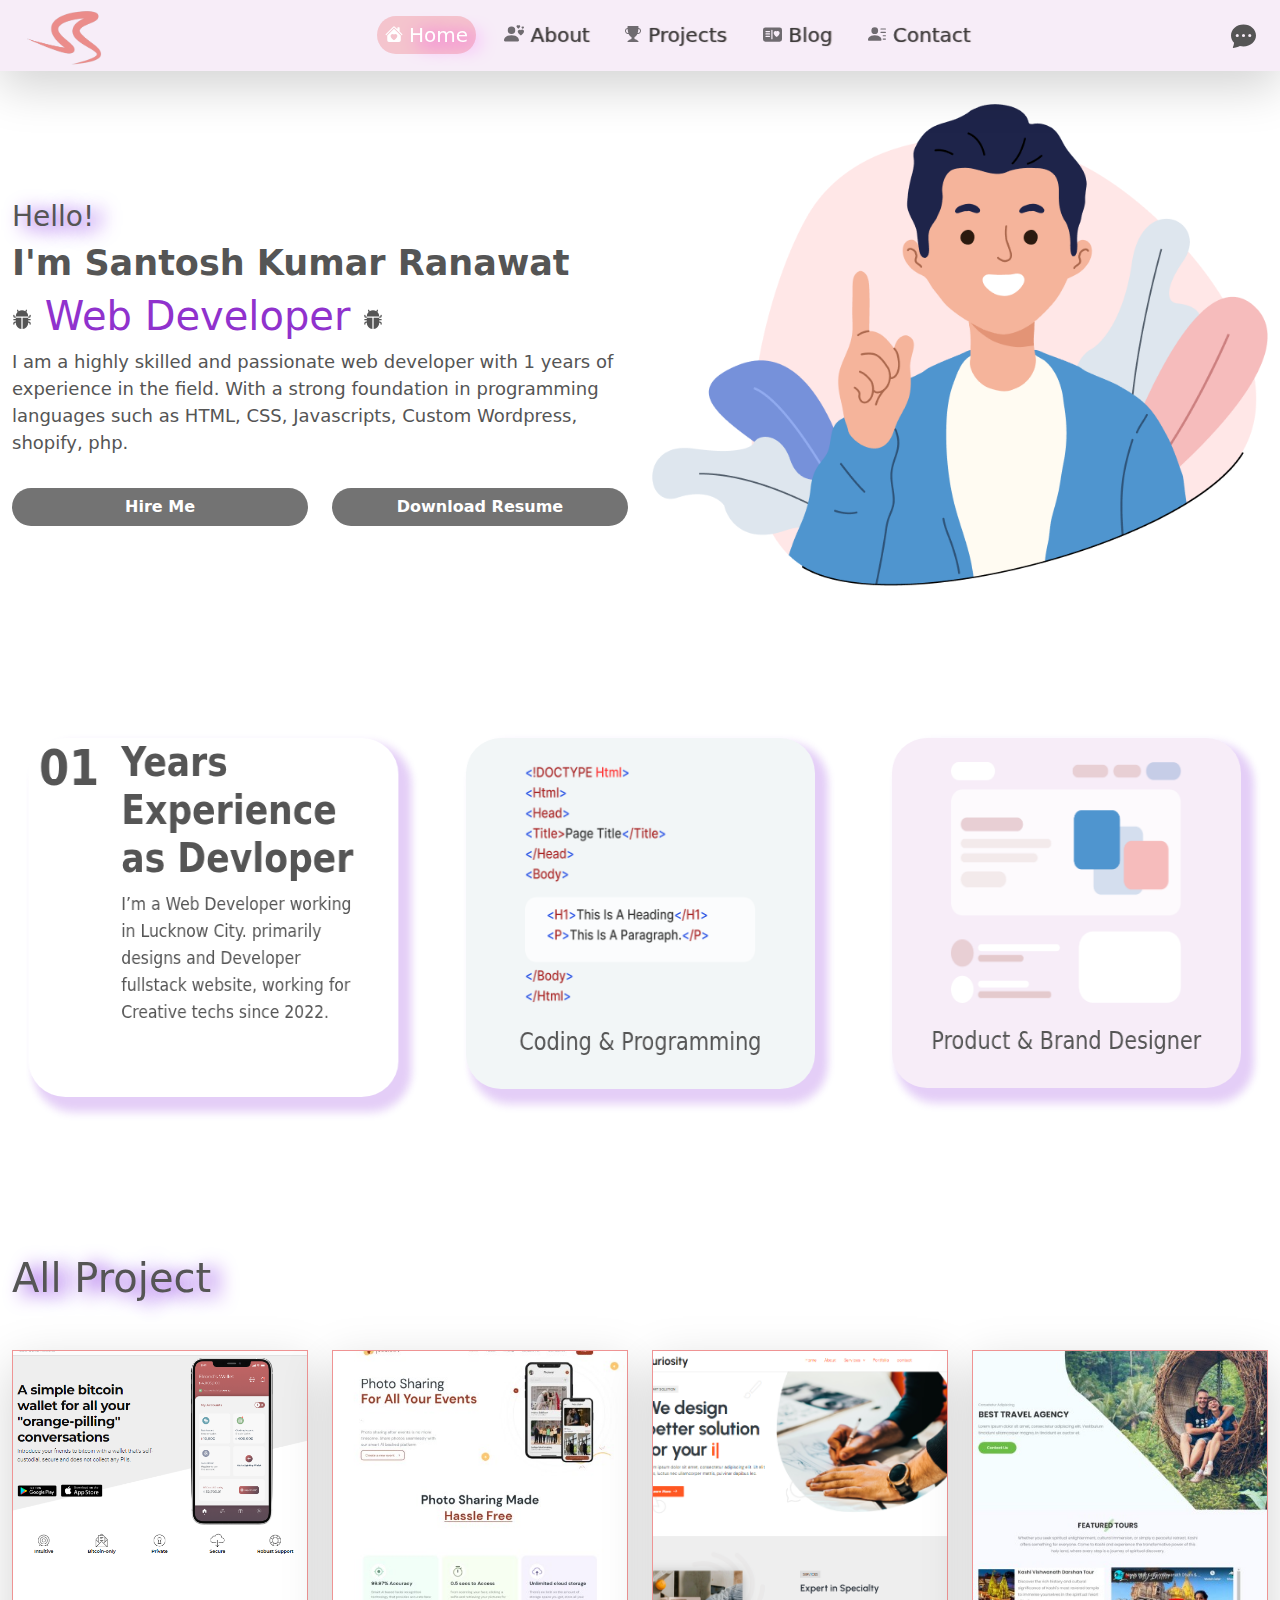
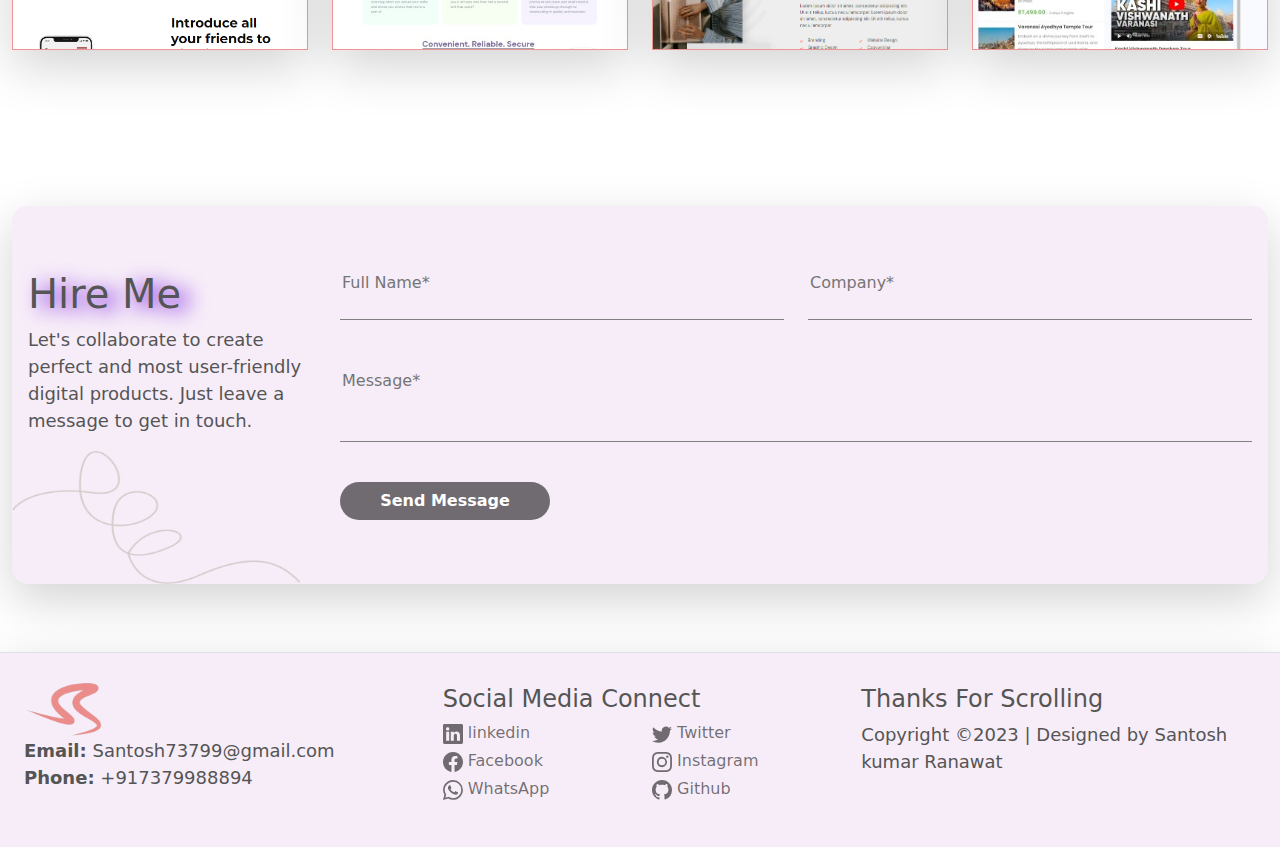
==== index.html @ aaa7fee0 "currect all bug" ====
<!DOCTYPE html>
<html lang="en">

<head>
    <meta charset="UTF-8">
    <meta http-equiv="X-UA-Compatible" content="IE=edge">
    <meta name="viewport" content="width=device-width, initial-scale=1.0">
    <title>Portfolio</title>
    <!--bootstrap css link   -->
    <link rel="stylesheet" href="./css/bootstrap.min.css">
    <!-- Custom css  -->
    <link rel="stylesheet" href="./css/style.css">
</head>

<body>
    <!-- Scroll down  -->
    <div class="container">
        <button onclick="topFunction()" id="scrolldown" title="Go to top">
            <svg xmlns="http://www.w3.org/2000/svg" width="25" height="25" fill="currentColor"
                class="bi bi-arrow-up-circle-fill" viewBox="0 0 16 16">
                <path
                    d="M16 8A8 8 0 1 0 0 8a8 8 0 0 0 16 0zm-7.5 3.5a.5.5 0 0 1-1 0V5.707L5.354 7.854a.5.5 0 1 1-.708-.708l3-3a.5.5 0 0 1 .708 0l3 3a.5.5 0 0 1-.708.708L8.5 5.707V11.5z" />
            </svg>
        </button>
    </div>

    <!-- header -->
    <div class="container-fluid shadow-sm fixid-bgcolor-1729 shadow-lg">
        <div class="container">
            <header>
                <nav class="navbar navbar-expand-lg p-sm-0 navbar-light">
                    <a class="navbar-brand logo" href="index.html"> <img src="./image/logo.png" alt="Santosh" srcset="">
                    </a>
                    <button class="navbar-toggler" type="button" data-bs-toggle="offcanvas"
                        data-bs-target="#offcanvasExample" aria-controls="offcanvasExample" aria-expanded="false"
                        aria-label="Toggle navigation">
                        <span class="navbar-toggler-icon"></span>
                    </button>
                    <div class="collapse navbar-collapse" id="navbarSupportedContent">
                        <ul class="navbar-nav me-auto  mb-lg-0 m-auto">
                            <li class="nav-item">
                                <a class="nav-link active" aria-current="page" href="#"><svg
                                        xmlns="http://www.w3.org/2000/svg" width="18" height="18" fill="currentColor"
                                        class="bi bi-house-heart-fill menu-icon-1729" viewBox="0 0 16 16">
                                        <path
                                            d="M7.293 1.5a1 1 0 0 1 1.414 0L11 3.793V2.5a.5.5 0 0 1 .5-.5h1a.5.5 0 0 1 .5.5v3.293l2.354 2.353a.5.5 0 0 1-.708.707L8 2.207 1.354 8.853a.5.5 0 1 1-.708-.707L7.293 1.5Z" />
                                        <path
                                            d="m14 9.293-6-6-6 6V13.5A1.5 1.5 0 0 0 3.5 15h9a1.5 1.5 0 0 0 1.5-1.5V9.293Zm-6-.811c1.664-1.673 5.825 1.254 0 5.018-5.825-3.764-1.664-6.691 0-5.018Z" />
                                    </svg> Home</a>
                            </li>
                            <li class="nav-item">
                                <a class="nav-link" href="#aboutme"><svg xmlns="http://www.w3.org/2000/svg" width="20"
                                        height="20" fill="currentColor" class="bi bi-person-hearts menu-icon-1729"
                                        viewBox="0 0 16 16">
                                        <path fill-rule="evenodd"
                                            d="M11.5 1.246c.832-.855 2.913.642 0 2.566-2.913-1.924-.832-3.421 0-2.566ZM9 5a3 3 0 1 1-6 0 3 3 0 0 1 6 0Zm-9 8c0 1 1 1 1 1h10s1 0 1-1-1-4-6-4-6 3-6 4Zm13.5-8.09c1.387-1.425 4.855 1.07 0 4.277-4.854-3.207-1.387-5.702 0-4.276ZM15 2.165c.555-.57 1.942.428 0 1.711-1.942-1.283-.555-2.281 0-1.71Z" />
                                    </svg> About</a>
                            </li>

                            <li class="nav-item">
                                <a class="nav-link" href="#projects"><svg xmlns="http://www.w3.org/2000/svg" width="16"
                                        height="16" fill="currentColor" class="bi bi-trophy-fill menu-icon-1729"
                                        viewBox="0 0 16 16">
                                        <path
                                            d="M2.5.5A.5.5 0 0 1 3 0h10a.5.5 0 0 1 .5.5c0 .538-.012 1.05-.034 1.536a3 3 0 1 1-1.133 5.89c-.79 1.865-1.878 2.777-2.833 3.011v2.173l1.425.356c.194.048.377.135.537.255L13.3 15.1a.5.5 0 0 1-.3.9H3a.5.5 0 0 1-.3-.9l1.838-1.379c.16-.12.343-.207.537-.255L6.5 13.11v-2.173c-.955-.234-2.043-1.146-2.833-3.012a3 3 0 1 1-1.132-5.89A33.076 33.076 0 0 1 2.5.5zm.099 2.54a2 2 0 0 0 .72 3.935c-.333-1.05-.588-2.346-.72-3.935zm10.083 3.935a2 2 0 0 0 .72-3.935c-.133 1.59-.388 2.885-.72 3.935z" />
                                    </svg> Projects</a>
                            </li>
                            <li class="nav-item">
                                <a class="nav-link" href="#"><svg xmlns="http://www.w3.org/2000/svg" width="19"
                                        height="19" fill="currentColor" class="bi bi-postcard-heart-fill menu-icon-1729"
                                        viewBox="0 0 16 16">
                                        <path
                                            d="M2 2a2 2 0 0 0-2 2v8a2 2 0 0 0 2 2h12a2 2 0 0 0 2-2V4a2 2 0 0 0-2-2H2Zm6 2.5v7a.5.5 0 0 1-1 0v-7a.5.5 0 0 1 1 0Zm3.5.878c1.482-1.42 4.795 1.392 0 4.622-4.795-3.23-1.482-6.043 0-4.622ZM2 5.5a.5.5 0 0 1 .5-.5h3a.5.5 0 0 1 0 1h-3a.5.5 0 0 1-.5-.5Zm0 2a.5.5 0 0 1 .5-.5h3a.5.5 0 0 1 0 1h-3a.5.5 0 0 1-.5-.5Zm0 2a.5.5 0 0 1 .5-.5h3a.5.5 0 0 1 0 1h-3a.5.5 0 0 1-.5-.5Z" />
                                    </svg> Blog</a>
                            </li>
                            <li class="nav-item">
                                <a class="nav-link" href="#hireme-1729"><svg xmlns="http://www.w3.org/2000/svg"
                                        width="18" height="18" fill="currentColor"
                                        class="bi bi-person-lines-fill menu-icon-1729" viewBox="0 0 16 16">
                                        <path
                                            d="M6 8a3 3 0 1 0 0-6 3 3 0 0 0 0 6zm-5 6s-1 0-1-1 1-4 6-4 6 3 6 4-1 1-1 1H1zM11 3.5a.5.5 0 0 1 .5-.5h4a.5.5 0 0 1 0 1h-4a.5.5 0 0 1-.5-.5zm.5 2.5a.5.5 0 0 0 0 1h4a.5.5 0 0 0 0-1h-4zm2 3a.5.5 0 0 0 0 1h2a.5.5 0 0 0 0-1h-2zm0 3a.5.5 0 0 0 0 1h2a.5.5 0 0 0 0-1h-2z" />
                                    </svg> Contact</a>
                            </li>
                        </ul>
                        <div class="icon-1729">
                            <svg xmlns="http://www.w3.org/2000/svg" width="25" height="25" fill="currentColor"
                                class="bi bi-chat-dots-fill chat-hub" viewBox="0 0 16 16">
                                <path
                                    d="M16 8c0 3.866-3.582 7-8 7a9.06 9.06 0 0 1-2.347-.306c-.584.296-1.925.864-4.181 1.234-.2.032-.352-.176-.273-.362.354-.836.674-1.95.77-2.966C.744 11.37 0 9.76 0 8c0-3.866 3.582-7 8-7s8 3.134 8 7zM5 8a1 1 0 1 0-2 0 1 1 0 0 0 2 0zm4 0a1 1 0 1 0-2 0 1 1 0 0 0 2 0zm3 1a1 1 0 1 0 0-2 1 1 0 0 0 0 2z" />
                            </svg>
                        </div>
                    </div>

                </nav>
            </header>
        </div>
    </div>
    <!-- End  -->

    <!-- Mobile nevigation  -->
    <div class="offcanvas offcanvas-start pt-4" tabindex="-1" id="offcanvasExample"
        aria-labelledby="offcanvasExampleLabel">
        <div class="offcanvas-header">
            <h5 class="offcanvas-title logo" id="offcanvasExampleLabel"><a href="index.html"><img src="./image/logo.png"
                        alt="Santosh" srcset=""></a></h5>
            <button type="button" class="btn-close text-reset" data-bs-dismiss="offcanvas" aria-label="Close"></button>
        </div>
        <div class="offcanvas-body">
            <div class="mt-3">
                <ul class="p-0">
                    <li class="nav-item mb-3"><a class="nav-link active" href="#">Home</a></li>
                    <li class="nav-item mb-3"><a class="nav-link" href="#aboutme">About</a></li>
                    <li class="nav-item mb-3"><a class="nav-link" href="#">Work</a></li>
                    <li class="nav-item mb-3"><a class="nav-link" href="#">Blog</a></li>
                    <li class="nav-item mb-3"><a class="nav-link" href="#hireme-1729">Contact</a></li>
                </ul>
            </div>
        </div>
    </div>
    <!-- End -->

    <!-- section one  -->
    <section class="section-1">
        <div class="container">
            <div class="row space-top-bottum-1729 py-2">
                <div class="col-md-6 mt-lg-5 pt-lg-5 text-md-start order-2 order-md-1">
                    <h3 class="hello-1729" style="
                    text-shadow: 10px 4px 19px rgb(110, 7, 221);
                ">Hello!</h3>
                    <h1 class="myname">I'm Santosh Kumar Ranawat</h1>
                    <h1><svg xmlns="http://www.w3.org/2000/svg" width="20" height="20" fill="currentColor"
                            class="bi bi-bug-fill bug-icon1" viewBox="0 0 16 16">
                            <path
                                d="M4.978.855a.5.5 0 1 0-.956.29l.41 1.352A4.985 4.985 0 0 0 3 6h10a4.985 4.985 0 0 0-1.432-3.503l.41-1.352a.5.5 0 1 0-.956-.29l-.291.956A4.978 4.978 0 0 0 8 1a4.979 4.979 0 0 0-2.731.811l-.29-.956z" />
                            <path
                                d="M13 6v1H8.5v8.975A5 5 0 0 0 13 11h.5a.5.5 0 0 1 .5.5v.5a.5.5 0 1 0 1 0v-.5a1.5 1.5 0 0 0-1.5-1.5H13V9h1.5a.5.5 0 0 0 0-1H13V7h.5A1.5 1.5 0 0 0 15 5.5V5a.5.5 0 0 0-1 0v.5a.5.5 0 0 1-.5.5H13zm-5.5 9.975V7H3V6h-.5a.5.5 0 0 1-.5-.5V5a.5.5 0 0 0-1 0v.5A1.5 1.5 0 0 0 2.5 7H3v1H1.5a.5.5 0 0 0 0 1H3v1h-.5A1.5 1.5 0 0 0 1 11.5v.5a.5.5 0 1 0 1 0v-.5a.5.5 0 0 1 .5-.5H3a5 5 0 0 0 4.5 4.975z" />
                        </svg> <span class="webdev-1729">Web Developer</span> <svg xmlns="http://www.w3.org/2000/svg"
                            width="20" height="20" fill="currentColor" class="bi bi-bug-fill bug-icon-1729"
                            viewBox="0 0 16 16">
                            <path
                                d="M4.978.855a.5.5 0 1 0-.956.29l.41 1.352A4.985 4.985 0 0 0 3 6h10a4.985 4.985 0 0 0-1.432-3.503l.41-1.352a.5.5 0 1 0-.956-.29l-.291.956A4.978 4.978 0 0 0 8 1a4.979 4.979 0 0 0-2.731.811l-.29-.956z" />
                            <path
                                d="M13 6v1H8.5v8.975A5 5 0 0 0 13 11h.5a.5.5 0 0 1 .5.5v.5a.5.5 0 1 0 1 0v-.5a1.5 1.5 0 0 0-1.5-1.5H13V9h1.5a.5.5 0 0 0 0-1H13V7h.5A1.5 1.5 0 0 0 15 5.5V5a.5.5 0 0 0-1 0v.5a.5.5 0 0 1-.5.5H13zm-5.5 9.975V7H3V6h-.5a.5.5 0 0 1-.5-.5V5a.5.5 0 0 0-1 0v.5A1.5 1.5 0 0 0 2.5 7H3v1H1.5a.5.5 0 0 0 0 1H3v1h-.5A1.5 1.5 0 0 0 1 11.5v.5a.5.5 0 1 0 1 0v-.5a.5.5 0 0 1 .5-.5H3a5 5 0 0 0 4.5 4.975z" />
                        </svg></h1>
                    <p class="top-para-1729">
                        I am a highly skilled and passionate web developer with 1 years of experience in the field. With a strong foundation in programming languages such as HTML, CSS, Javascripts, Custom Wordpress, shopify, php.
                    </p>
                    <div class="row">
                        <div class="col-6">
                            <a class="btn hire1729 btn-bgcolor w-100 visit-btn-1729 mt-3 fw-bold"
                                href="#hireme-1729">Hire Me</a>
                        </div>
                        <div class=" col-6">
                            <a class="btn btn-bgcolor w-100 visit-btn-1729 mt-3 fw-bold"
                                href="./image/Santosh Ranawat-2023-Resume.pdf" target="./blank">Download Resume</a>
                        </div>
                    </div>

                </div>
                <div class="col-md-6 text-center order-1 pb-3">
                    <img class="w-100 small-1729 " src="./image/img-1.png" alt="">
                </div>
            </div>
        </div>
    </section>

    <!-- experience section  -->
    <div id="aboutme" class="container pt-5 experience-here">
        <div class="row space-top-bottum-1729 pb-1">
            <div class="col-lg-4 col-12 hover-sdtop-line">
                <div class="row">
                    <div class="col-md-2 col-12 text-start text-md-end">
                        <h1 class="experience-1729 px-md-0 px-4">01</h1>
                    </div>
                    <div class="col-md-10 col-12">
                        <div class="experience-para p-4 pt-0">
                            <h1>Years Experience as Devloper</h1>
                            <p class="top-para-1729">I’m a Web Developer working in Lucknow City. primarily designs and
                                Developer fullstack website, working for Creative techs since 2022.</p>
                        </div>
                    </div>
                </div>
            </div>
            <div class="col-lg-8 col-12">
                <div class="row">
                    <div class="col-md-6 col-12 text-center pb-2">
                        <div class="coding-programm p-4 hover-sd-line">
                            <img class="w-75 h-75 pb-4" src="./image/img-5.png" alt="">
                            <h4>Coding & Programming</h4>
                        </div>
                    </div>
                    <div class="col-md-6 col-12 text-center">
                        <div class="product-brand p-4 hover-sd-line">
                            <img class="w-75 h-75 pb-4" src="./image/img-6.png" alt="">
                            <h4>Product & Brand Designer</h4>
                        </div>
                    </div>
                </div>
            </div>
        </div>
    </div>

    <!-- Project section  -->

    <div id="projects" class="container position-relative pt-5">
        <div class="space-top-bottum-1729 pb-1">
            <h1 class="mb-5 " style="text-shadow: 10px 4px 19px rgb(110, 7, 221);">All Project</h1>
            <div class="row">
                <div class="col-6 col-md-4 col-lg-3 mb-4">
                    <div class="project1729">
                        <a href="https://bitcointribe.app/" target="_blank">
                            <img src="./image/proj-1.png" alt="Project_Image" class="project-image-17 shadow-lg">

                            <div class="project-overlay-1729">
                                <div class="text">
                                    hello
                                    <!-- <a class="text-decoration-none nav-link" href="https://bitcointribe.app/"
                                    target="_blank">Live Preview</a> -->
                                </div>

                            </div>
                        </a>
                    </div>
                </div>
                <div class="col-6 col-md-4 col-lg-3 mb-4">
                    <div class="project1729">
                        <a href="https://megatunes.in/photonet/" target="_blank">
                            <img src="./image/proj-2.jpg" alt="Project_Image" class="project-image-17 shadow-lg">
                            <div class="project-overlay-1729">
                                <div class="text">Hello World</div>
                            </div>
                        </a>
                    </div>
                </div>
                <div class="col-6 col-md-4 col-lg-3 mb-4">
                    <div class="project1729">
                        <a href="https://ckuriosity.in/" target="_blank">
                            <img src="./image/proj-3.png" alt="Project_Image" class="project-image-17 shadow-lg">

                            <div class="project-overlay-1729">
                                <div class="text">Hello World</div>
                            </div>
                        </a>
                    </div>
                </div>
                <div class="col-6 col-md-4 col-lg-3 mb-4">
                    <div class="project1729">
                        <a href="https://www.advitkashi.com/" target="_blank">
                            <img src="./image/proj-4.jpg" alt="Project_Image" class="project-image-17 shadow-lg">
                            <div class="project-overlay-1729">
                                <div class="text">Hello World</div>
                            </div>
                        </a>
                    </div>
                </div>
            </div>
        </div>
    </div>

    <!-- hire section  -->
    <div id="hireme-1729" class="container pt-5">
        <div class="space-top-bottum-1729 pb-1">
            <div class="rounded-4 hireme-shadow position-relative py-5 mb-5 shadow-lg">
                <div class="row p-3">
                    <div class="col-md-3 col-12">
                        <h1 style="
                text-shadow: 10px 4px 19px rgb(110, 7, 221);
            ">Hire Me</h1>
                        <p class="top-para-1729">Let's collaborate to create perfect and most user-friendly digital
                            products.
                            Just
                            leave a message to get in touch.</p>
                    </div>
                    <div class="col-md-9 col-12">
                        <form action="#">
                            <div class="row pb-5">
                                <div class="col-6">
                                    <input type="text" class="input-type pb-4 w-100 input-border-1729 border-0 bg-light"
                                        maxlength="256" name="name" data-name="Name" placeholder="Full Name*" id="name"
                                        required>
                                </div>
                                <div class="col-6">
                                    <input type="text" id="company"
                                        class="input-type pb-4 input-border-1729 border-0 w-100 border-0 bg-light"
                                        maxlength="256" name="Company" data-name="Company" placeholder="Company*"
                                        required="">
                                </div>
                            </div>
                            <div class="row">
                                <div class="col-12">
                                    <input type="textarea" id="message"
                                        class="input-type pb-5 input-border-1729 border-0 w-100 bg-light border-0"
                                        maxlength="256" name="Company" data-name="Company" placeholder="Message*"
                                        required="">
                                </div>
                            </div>
                            <div class="row pt-4">
                                <div class="col-md-3 col-5">
                                    <button type="submit"
                                        class="btn hire1729 w-100 btn-bgcolor visit-btn-1729  mt-3 fw-bold"
                                        onclick="contactme()">Send
                                        Message</button>
                                </div>
                                <div class=" col-md-9 col-7">

                                </div>
                            </div>
                        </form>
                    </div>
                </div>
                <img class="img-hireme  position-absolute bottom-0" src="./image/img-4.png" alt="" srcset="">
            </div>
        </div>
    </div>

    <!-- footer -->
    <div class="container-fluid mt-3 border-top footer-bgimg-color shadow-lg">
        <div class="container">
            <footer>
                <div class="row pt-4 pb-4">
                    <div class="col-md-4 col-12 pb-3">
                        <a class="logo text-decoration-none" href="index.html"><img src="./image/logo.png" alt="Santosh"
                                srcset=""></a>
                        <p class="top-para-1729">
                            <b>Email:</b> Santosh73799@gmail.com </br>
                            <b>Phone:</b> +917379988894

                        </p>
                    </div>
                    <div class="col-md-4 col-12 pb-3">
                        <h4 class=" mt-2">Social Media Connect</h4>
                        <div class="row p-0 footer-social-1729">
                            <div class="col-6 pb-1">
                                <a href="https://www.linkedin.com/in/santosh-kumar-ranawat-247694242/"
                                    target="_blank"><svg xmlns="http://www.w3.org/2000/svg" width="20" height="20"
                                        fill="currentColor" class="bi bi-linkedin" viewBox="0 0 16 16">
                                        <path
                                            d="M0 1.146C0 .513.526 0 1.175 0h13.65C15.474 0 16 .513 16 1.146v13.708c0 .633-.526 1.146-1.175 1.146H1.175C.526 16 0 15.487 0 14.854V1.146zm4.943 12.248V6.169H2.542v7.225h2.401zm-1.2-8.212c.837 0 1.358-.554 1.358-1.248-.015-.709-.52-1.248-1.342-1.248-.822 0-1.359.54-1.359 1.248 0 .694.521 1.248 1.327 1.248h.016zm4.908 8.212V9.359c0-.216.016-.432.08-.586.173-.431.568-.878 1.232-.878.869 0 1.216.662 1.216 1.634v3.865h2.401V9.25c0-2.22-1.184-3.252-2.764-3.252-1.274 0-1.845.7-2.165 1.193v.025h-.016a5.54 5.54 0 0 1 .016-.025V6.169h-2.4c.03.678 0 7.225 0 7.225h2.4z" />
                                    </svg> linkedin</a>
                            </div>
                            <div class="col-6 pb-1">
                                <a href="https://twitter.com/Gujjarr_passi" target="_blank"> <svg
                                        xmlns="http://www.w3.org/2000/svg" width="20" height="20" fill="currentColor"
                                        class="bi bi-twitter" viewBox="0 0 16 16">
                                        <path
                                            d="M5.026 15c6.038 0 9.341-5.003 9.341-9.334 0-.14 0-.282-.006-.422A6.685 6.685 0 0 0 16 3.542a6.658 6.658 0 0 1-1.889.518 3.301 3.301 0 0 0 1.447-1.817 6.533 6.533 0 0 1-2.087.793A3.286 3.286 0 0 0 7.875 6.03a9.325 9.325 0 0 1-6.767-3.429 3.289 3.289 0 0 0 1.018 4.382A3.323 3.323 0 0 1 .64 6.575v.045a3.288 3.288 0 0 0 2.632 3.218 3.203 3.203 0 0 1-.865.115 3.23 3.23 0 0 1-.614-.057 3.283 3.283 0 0 0 3.067 2.277A6.588 6.588 0 0 1 .78 13.58a6.32 6.32 0 0 1-.78-.045A9.344 9.344 0 0 0 5.026 15z" />
                                    </svg> Twitter</a>
                            </div>
                            <div class="col-6 pb-1">
                                <a href="https://hi-in.facebook.com/santosh.ranawat.902/" target="_blank"><svg
                                        xmlns="http://www.w3.org/2000/svg" width="20" height="20" fill="currentColor"
                                        class="bi bi-facebook" viewBox="0 0 16 16">
                                        <path
                                            d="M16 8.049c0-4.446-3.582-8.05-8-8.05C3.58 0-.002 3.603-.002 8.05c0 4.017 2.926 7.347 6.75 7.951v-5.625h-2.03V8.05H6.75V6.275c0-2.017 1.195-3.131 3.022-3.131.876 0 1.791.157 1.791.157v1.98h-1.009c-.993 0-1.303.621-1.303 1.258v1.51h2.218l-.354 2.326H9.25V16c3.824-.604 6.75-3.934 6.75-7.951z" />
                                    </svg> Facebook</a>
                            </div>
                            <div class="col-6 pb-1">
                                <a href="https://www.instagram.com/1729_gujjarr_softwaredeveloper/" target="_blank">
                                    <svg xmlns="http://www.w3.org/2000/svg" width="20" height="20" fill="currentColor"
                                        class="bi bi-instagram" viewBox="0 0 16 16">
                                        <path
                                            d="M8 0C5.829 0 5.556.01 4.703.048 3.85.088 3.269.222 2.76.42a3.917 3.917 0 0 0-1.417.923A3.927 3.927 0 0 0 .42 2.76C.222 3.268.087 3.85.048 4.7.01 5.555 0 5.827 0 8.001c0 2.172.01 2.444.048 3.297.04.852.174 1.433.372 1.942.205.526.478.972.923 1.417.444.445.89.719 1.416.923.51.198 1.09.333 1.942.372C5.555 15.99 5.827 16 8 16s2.444-.01 3.298-.048c.851-.04 1.434-.174 1.943-.372a3.916 3.916 0 0 0 1.416-.923c.445-.445.718-.891.923-1.417.197-.509.332-1.09.372-1.942C15.99 10.445 16 10.173 16 8s-.01-2.445-.048-3.299c-.04-.851-.175-1.433-.372-1.941a3.926 3.926 0 0 0-.923-1.417A3.911 3.911 0 0 0 13.24.42c-.51-.198-1.092-.333-1.943-.372C10.443.01 10.172 0 7.998 0h.003zm-.717 1.442h.718c2.136 0 2.389.007 3.232.046.78.035 1.204.166 1.486.275.373.145.64.319.92.599.28.28.453.546.598.92.11.281.24.705.275 1.485.039.843.047 1.096.047 3.231s-.008 2.389-.047 3.232c-.035.78-.166 1.203-.275 1.485a2.47 2.47 0 0 1-.599.919c-.28.28-.546.453-.92.598-.28.11-.704.24-1.485.276-.843.038-1.096.047-3.232.047s-2.39-.009-3.233-.047c-.78-.036-1.203-.166-1.485-.276a2.478 2.478 0 0 1-.92-.598 2.48 2.48 0 0 1-.6-.92c-.109-.281-.24-.705-.275-1.485-.038-.843-.046-1.096-.046-3.233 0-2.136.008-2.388.046-3.231.036-.78.166-1.204.276-1.486.145-.373.319-.64.599-.92.28-.28.546-.453.92-.598.282-.11.705-.24 1.485-.276.738-.034 1.024-.044 2.515-.045v.002zm4.988 1.328a.96.96 0 1 0 0 1.92.96.96 0 0 0 0-1.92zm-4.27 1.122a4.109 4.109 0 1 0 0 8.217 4.109 4.109 0 0 0 0-8.217zm0 1.441a2.667 2.667 0 1 1 0 5.334 2.667 2.667 0 0 1 0-5.334z" />
                                    </svg> Instagram</a>
                            </div>
                            <div class="col-6 pb-1">
                                <a href="https://wa.me/7379988894" target="_blank"><svg
                                        xmlns="http://www.w3.org/2000/svg" width="20" height="20" fill="currentColor"
                                        class="bi bi-whatsapp" viewBox="0 0 16 16">
                                        <path
                                            d="M13.601 2.326A7.854 7.854 0 0 0 7.994 0C3.627 0 .068 3.558.064 7.926c0 1.399.366 2.76 1.057 3.965L0 16l4.204-1.102a7.933 7.933 0 0 0 3.79.965h.004c4.368 0 7.926-3.558 7.93-7.93A7.898 7.898 0 0 0 13.6 2.326zM7.994 14.521a6.573 6.573 0 0 1-3.356-.92l-.24-.144-2.494.654.666-2.433-.156-.251a6.56 6.56 0 0 1-1.007-3.505c0-3.626 2.957-6.584 6.591-6.584a6.56 6.56 0 0 1 4.66 1.931 6.557 6.557 0 0 1 1.928 4.66c-.004 3.639-2.961 6.592-6.592 6.592zm3.615-4.934c-.197-.099-1.17-.578-1.353-.646-.182-.065-.315-.099-.445.099-.133.197-.513.646-.627.775-.114.133-.232.148-.43.05-.197-.1-.836-.308-1.592-.985-.59-.525-.985-1.175-1.103-1.372-.114-.198-.011-.304.088-.403.087-.088.197-.232.296-.346.1-.114.133-.198.198-.33.065-.134.034-.248-.015-.347-.05-.099-.445-1.076-.612-1.47-.16-.389-.323-.335-.445-.34-.114-.007-.247-.007-.38-.007a.729.729 0 0 0-.529.247c-.182.198-.691.677-.691 1.654 0 .977.71 1.916.81 2.049.098.133 1.394 2.132 3.383 2.992.47.205.84.326 1.129.418.475.152.904.129 1.246.08.38-.058 1.171-.48 1.338-.943.164-.464.164-.86.114-.943-.049-.084-.182-.133-.38-.232z" />
                                    </svg> WhatsApp</a>
                            </div>
                            <div class="col-6 pb-1">
                                <a href="https://github.com/Santoshranawat" target="_blank">
                                    <svg xmlns="http://www.w3.org/2000/svg" width="20" height="20" fill="currentColor"
                                        class="bi bi-github" viewBox="0 0 16 16">
                                        <path
                                            d="M8 0C3.58 0 0 3.58 0 8c0 3.54 2.29 6.53 5.47 7.59.4.07.55-.17.55-.38 0-.19-.01-.82-.01-1.49-2.01.37-2.53-.49-2.69-.94-.09-.23-.48-.94-.82-1.13-.28-.15-.68-.52-.01-.53.63-.01 1.08.58 1.23.82.72 1.21 1.87.87 2.33.66.07-.52.28-.87.51-1.07-1.78-.2-3.64-.89-3.64-3.95 0-.87.31-1.59.82-2.15-.08-.2-.36-1.02.08-2.12 0 0 .67-.21 2.2.82.64-.18 1.32-.27 2-.27.68 0 1.36.09 2 .27 1.53-1.04 2.2-.82 2.2-.82.44 1.1.16 1.92.08 2.12.51.56.82 1.27.82 2.15 0 3.07-1.87 3.75-3.65 3.95.29.25.54.73.54 1.48 0 1.07-.01 1.93-.01 2.2 0 .21.15.46.55.38A8.012 8.012 0 0 0 16 8c0-4.42-3.58-8-8-8z" />
                                    </svg> Github</a>
                            </div>
                        </div>
                    </div>
                    <div class="col-md-4 col-12 pb-3">
                        <h4 class=" mt-2">Thanks For Scrolling</h4>
                        <p class="top-para-1729">Copyright ©2023 | Designed by Santosh kumar Ranawat</p>
                    </div>
                </div>
            </footer>
        </div>
    </div>

    <!-- bootstrap script link  -->
    <script src="./js/bootstrap.bundle.min.js"></script>
    <!-- custom script link  -->
    <script src="./js/script.js"></script>
</body>

</html>
---- css/style.css ----
body {
    color: rgb(0 0 0 / 55%);
}

.container {
    max-width: 1320px !important;
}

/* scroll down style  */

#scrolldown {
    display: none;
    position: fixed;
    bottom: 20px;
    right: 30px;
    z-index: 99;
    font-size: 18px;
    border: none;
    outline: none;
    background-color: #555;
    color: white;
    cursor: pointer;
    padding: 8px;
    border-radius: 4px;
}

#scrolldown:hover {
    background: rgba(235, 12, 12, 0.344);
}


h1,
h2,
h3,
h4,
h5,
h6 {
    color: #555;
}

p {
    color: #555;
}

.logo img {
    width: 84px;
    filter: opacity(0.5);
}

.offcanvas {
    z-index: 99999;
}

.nav-link {
    color: rgba(0, 0, 0, .55);
    font-size: 20px;
    font-weight: 500;
    margin: 0px 10px;
    text-shadow: 1px 0px 1px rgb(123 116 116);
    padding: 4px 11px;
}

.menu-icon-1729 {
    margin-bottom: 5px;
}

.nav-link:hover {
    color: #fff !important;
    text-shadow: 10px 4px 19px rgb(247, 0, 255);
    background: rgb(235 12 12 / 18%);
    border-radius: 30px;
    padding: 4px 11px;
    transition: .2s ease-in;
}

.offcanvas-body {
    padding: 15px 0px;
}

.active {
    color: #ffff !important;
    text-shadow: 10px 4px 19px rgb(247, 0, 255);
    background: rgb(235 12 12 / 18%);
    border-radius: 30px;
    padding: 4px 11px;
}

.chat-hub {
    color: #555;
}

.chat-hub:hover {
    color: #9032cd;
}

.small-1729 {
    position: relative;
    animation-name: small-1729;
    animation-duration: 1.5s;
}

.fixid-bgcolor-1729 {
    background-color: #f7edf8;
    position: sticky;
    z-index: 9999;
    top: 0;
    margin-bottom: 2%;
}

.space-top-bottum-1729 {
    padding: 80px 0px;
}

@keyframes small-1729 {
    0% {
        left: 0px;
        top: -150px;
    }

    100% {
        left: 0px;
        top: 0px;
    }
}

/* Mobile width style 
 */
.nav-item {
    list-style: none;
    text-align: center;
}

/* section-I style  */

.myname {
    font-size: 35px;
    font-weight: 800;
}

.webdev-1729 {
    font-size: 40px;
    color: #9032cd;
}

.top-para-1729 {
    font-size: 18px;
    font-weight: 400;
}

.visit-btn-1729:hover {
    color: #fff !important;
    text-shadow: 10px 4px 19px rgb(247, 0, 255);
    background: rgb(235 12 12 / 18%);
    transition: .2s ease-in;
}

.visit-btn-1729 {
    position: relative;
    border-radius: 25px;
}

.visit-btn-1729::before {
    content: "";
    position: absolute;
    top: 0;
    left: 0;
    display: block;
    width: 100%;
    height: 100%;
    z-index: -1;
    -webkit-transform: scaleY(0.1);
    transform: scaleY(0.1);
    transition: all 0.4s;
}

.visit-btn-1729:hover::before {
    opacity: 1;
    /* background-color: #9032cd; */
    text-shadow: 10px 4px 19px rgb(247, 0, 255);
    background: rgb(235 12 12 / 18%);
    transition: .2s ease-in;
    -webkit-transform: scaleY(1);
    transform: scaleY(1);
    border-radius: 25px;
    transition: -webkit-transform 0.6s cubic-bezier(0.08, 0.35, 0.13, 1.02), opacity 0.4s;
    transition: transform 0.6s cubic-bezier(0.08, 0.35, 0.13, 1.02), opacity;
}

.btn-bgcolor {
    background-color: rgb(0 0 0 / 55%);
    color: #ffff;
}

/* hire me style */

.input-border-1729 {
    border-bottom: 1px solid gray !important;
    background-color: #f7edf8 !important;
}

.input-border-1729:focus {
    outline: none;
    border-bottom: 1px solid #9032cd !important;
}

.hireme-shadow {
    box-shadow: 20px 20px 20px rgba(75, 63, 79, 0.2);
    background-color: #f7edf8 !important;
}

.img-hireme {
    width: 23%;
    height: 35%;
}

/* experience style  */

.coding-programm {
    background-color: #f2f6f7;
    border-radius: 10%;
}

.product-brand {
    background-color: #f7edf8;
    border-radius: 10%;
}

.experience-1729 {
    font-size: 50px;
    font-weight: 800;
}

.experience-para h1 {
    font-weight: 700;
}

.hover-sdtop-line {
    transform: rotateY(-30deg);
    margin-bottom: 25px;
    box-shadow: 10px 10px 10px 5px rgba(122, 11, 214, 0.2);
    border-radius: 10%;
}

.hover-sdtop-line:hover {
    box-shadow: 10px 10px 10px 5px rgba(122, 11, 214, 0.2);
    border-radius: 10%;
    transform: rotateY(40deg);
    transition: 1.5s;
}

.hover-sd-line {
    transform: rotateY(30deg);
    margin-bottom: 25px;
    box-shadow: 10px 10px 10px 5px rgba(122, 11, 214, 0.2);
    border-radius: 10%;
}

.hover-sd-line:hover {
    box-shadow: 10px 10px 10px 5px rgba(122, 11, 214, 0.2);
    border-radius: 10%;
    transform: rotateY(-30deg);
    transition: 1.5s;
}

/* .experience-here {
    display: flex;
    flex-direction: column;
    align-items: center;
    margin-bottom: 20px;
    opacity: 0;
    transform: translateY(50px);
    transition: opacity 1.0s ease, transform 1.0 ease;
} */

.bug-icon-1729 {
    position: relative;
    animation: bugfirst 5s 1;
    animation-direction: alternate;
}

@keyframes bugfirst {
    0% {
        color: #ef9494;
        rotate: 90deg;
        left: 0px;
        top: 0px;
    }

    35% {
        color: #ef9494;
        rotate: 90deg;
        left: 200px;
        top: 0px;
    }

    45% {
        color: #ffffff;
        rotate: 0deg;
        left: 200px;
        top: -150px;
    }

    55% {
        color: #ffffff;
        rotate: 270deg;
        left: 400px;
        top: -400px;
    }

    75% {
        color: #ffffff;
        rotate: 270deg;
        left: 400px;
        top: 10px;
    }

    100% {
        color: #9032cd;
        rotate: 270deg;
        left: 0px;
        top: 0px;
    }
}

.bug-icon1 {
    position: relative;
    animation: bugsec 5s 1;
    animation-direction: alternate;
}


@keyframes bugsec {
    0% {
        rotate: 270deg;
        left: 0px;
        top: 0px;
    }

    35% {
        color: #9032cd;
        rotate: 270deg;
        left: -20px;
        top: 0px;
    }

    45% {
        color: #9032cd;
        rotate: none;
        left: -20px;
        top: 0px;
    }

    65% {
        color: hsl(0, 0%, 100%);
        rotate: none;
        left: -20px;
        top: -200px;
    }

    75% {
        color: #ef9494;
        rotate: 180deg;
        left: -20px;
        top: -200px;
    }

    85% {
        color: #cbc2d1;
        rotate: 180deg;
        left: -20px;
        top: 0px;
    }

    90% {
        color: #ef9494;
        rotate: 90deg;
        left: -20px;
        top: 0px;
    }

    100% {
        color: #ef9494;
        rotate: 90deg;
        left: 0px;
        top: 0px;
    }
}

.proj-section-1729 {
    background-blend-mode: color-burn;
    background-color: rgba(0, 0, 0, 0.4);
    border-radius: 25px;
}

.project1729 {
    position: relative;
}

.project-image-17 {
    display: block;
    width: 100%;
    min-height: 300px;
    max-height: 300px;
    object-fit: cover;
    border: .5px solid #ef9494;
    /* border-radius: 25px; */
}

.project-overlay-1729 {
    position: absolute;
    bottom: 0;
    left: 0;
    right: 0;
    background-color: rgb(251, 200, 200);
    /* background-color: rgba(249, 54, 54, 0.4); */
    background-blend-mode: color-burn;
    background-color: rgba(251, 200, 200, 0.9);
    overflow: hidden;
    width: 100%;
    height: 0;
    transition: .5s ease;
}

.project1729:hover .project-overlay-1729 {
    height: 100%;
}

.text {
    font-size: 20px;
    position: absolute;
    bottom: -10%;
    width: 100%;
    padding: 10px;
    background-color: #f0d0d0;
    left: 50%;
    -webkit-transform: translate(-50%, -50%);
    -ms-transform: translate(-50%, -50%);
    transform: translate(-50%, -50%);
    text-align: center;
}

/* footer  */

.footer-bgimg-color {
    background-color: rgb(247 237 248);
}

.footer-social-1729 li {
    text-align: left;
}

.footer-social-1729 div a {
    text-decoration: none;
    color: rgb(0 0 0 / 55%);
    /* font-size: 25px; */
}

.footer-social-1729 div a:hover {
    color: #9032cd !important;
    transition: ease-in-out .5s;
}

/* Table screen width */
@media (min-width: 991px) and (max-width: 1023.99px) {
    .myname {
        font-size: 24px;
    }

    .webdev-1729 {
        font-size: 25px;
    }

    .hello-1729 {
        font-size: 20px;
    }

    .visit-btn-1729 {
        font-size: 11px;
    }

    .experience-para h1 {
        font-size: 25px;
    }

    .hover-sdtop-line {
        transform: rotateY(-30deg);
        margin-bottom: 25px;
        box-shadow: 10px 10px 10px 5px rgba(122, 11, 214, 0.2);
        padding: 17px;
    }
}

/* // Medium devices (tablets, 768px and up) */
@media (min-width:768px) and (max-width: 991px) {

    .space-top-bottum-1729 {
        padding: 0px 0px;
    }

    .hover-sdtop-line {
        transform: rotateY(-30deg);
        margin-bottom: 25px;
        box-shadow: 10px 10px 10px 5px rgba(122, 11, 214, 0.2);
        border-radius: 50%;
        padding: 17px;
    }

    .hover-sdtop-line:hover {
        box-shadow: 10px 10px 10px 5px rgba(122, 11, 214, 0.2);
        border-radius: 0%;
        transform: rotateY(40deg);
        transition: 1.5s;
    }
}

/* Mobile screen width */
@media (min-width: 320px) and (max-width: 500.99px) {

    .project-image-17 {
        min-height: 170px;
        max-height: 170px;
    }

    .space-top-bottum-1729 {
        padding: 0px 0px;
    }

    .bug-icon-1729 {
        position: relative;
        animation: bugfirst 5s 1;
        animation-direction: alternate;
    }

    @keyframes bugfirst {
        0% {
            color: #ef9494;
            rotate: 90deg;
            left: 0px;
            top: 0px;
        }

        35% {
            color: #ef9494;
            rotate: 90deg;
            left: 50px;
            top: 0px;
        }

        45% {
            color: #ffffff;
            rotate: 0deg;
            left: 50px;
            top: -150px;
        }

        55% {
            color: #ffffff;
            rotate: 270deg;
            left: 50px;
            top: -500px;
        }

        75% {
            color: #ffffff;
            rotate: 270deg;
            left: 50px;
            top: 10px;
        }

        100% {
            color: #9032cd;
            rotate: 270deg;
            left: 0px;
            top: 0px;
        }
    }

    .bug-icon1 {
        position: relative;
        animation: bugsec 5s 1;
        animation-direction: alternate;
    }


    @keyframes bugsec {
        0% {
            rotate: 270deg;
            left: 0px;
            top: 0px;
        }

        35% {
            color: #9032cd;
            rotate: 270deg;
            left: -10px;
            top: 0px;
        }

        45% {
            color: #9032cd;
            rotate: none;
            left: -10px;
            top: 0px;
        }

        65% {
            color: hsl(0, 0%, 100%);
            rotate: none;
            left: -10px;
            top: -300px;
        }

        75% {
            color: #ef9494;
            rotate: 180deg;
            left: -10px;
            top: -300px;
        }

        85% {
            color: #cbc2d1;
            rotate: 180deg;
            left: -10px;
            top: 0px;
        }

        90% {
            color: #ef9494;
            rotate: 90deg;
            left: -10px;
            top: 0px;
        }

        100% {
            color: #ef9494;
            rotate: 90deg;
            left: 0px;
            top: 0px;
        }
    }

    .myname {
        font-size: 20px;
    }

    .webdev-1729 {
        font-size: 25px;
    }

    .top-para-1729 {
        font-size: 15px;
    }

    .hello-1729 {
        font-size: 20px;
    }

    .visit-btn-1729 {
        font-size: 10px;
    }

    .small-1729 {
        width: 85% !important;
    }

    .img-hireme {
        display: none;
    }

    .hover-sdtop-line {
        /* transform: rotateY(30deg); */
        width: 90%;
        margin: auto;
        margin-bottom: 25px;
        box-shadow: 10px 10px 10px 5px rgba(122, 11, 214, 0.2);
        border-radius: 10%;
    }
}
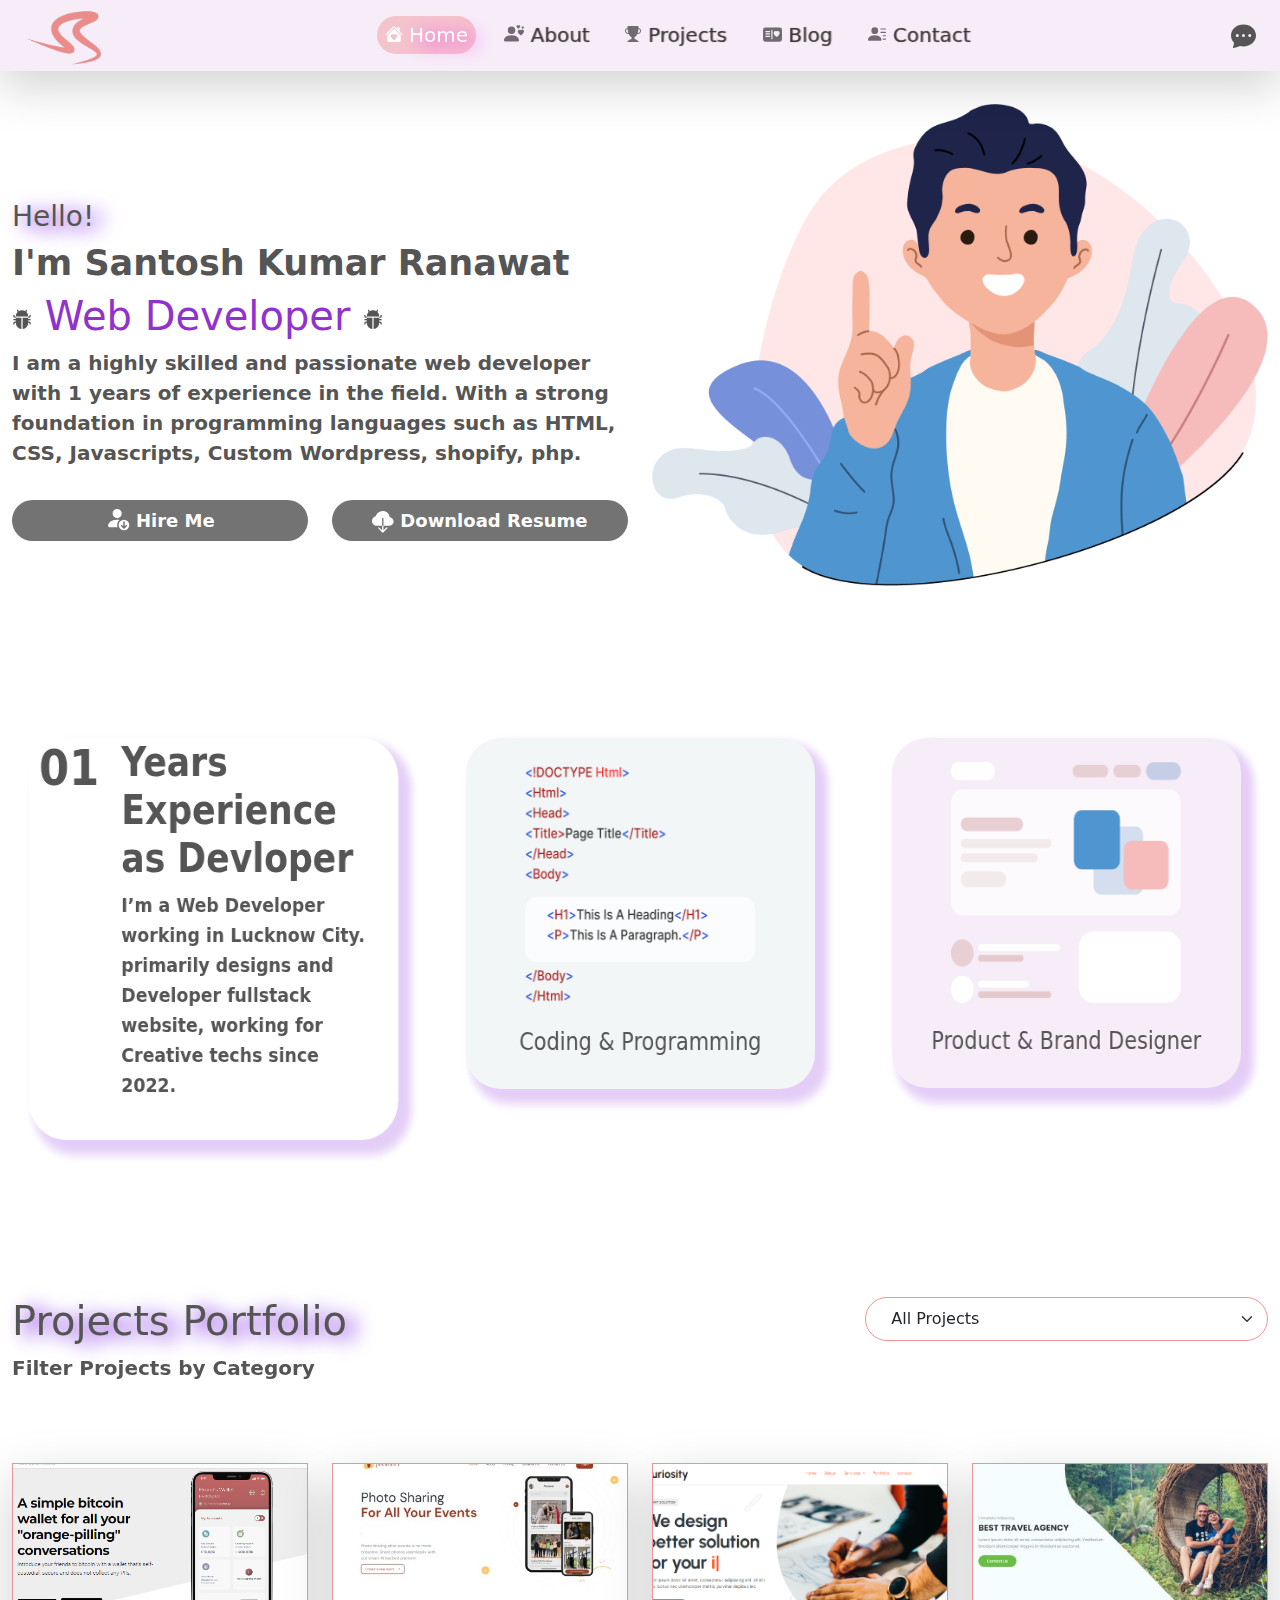
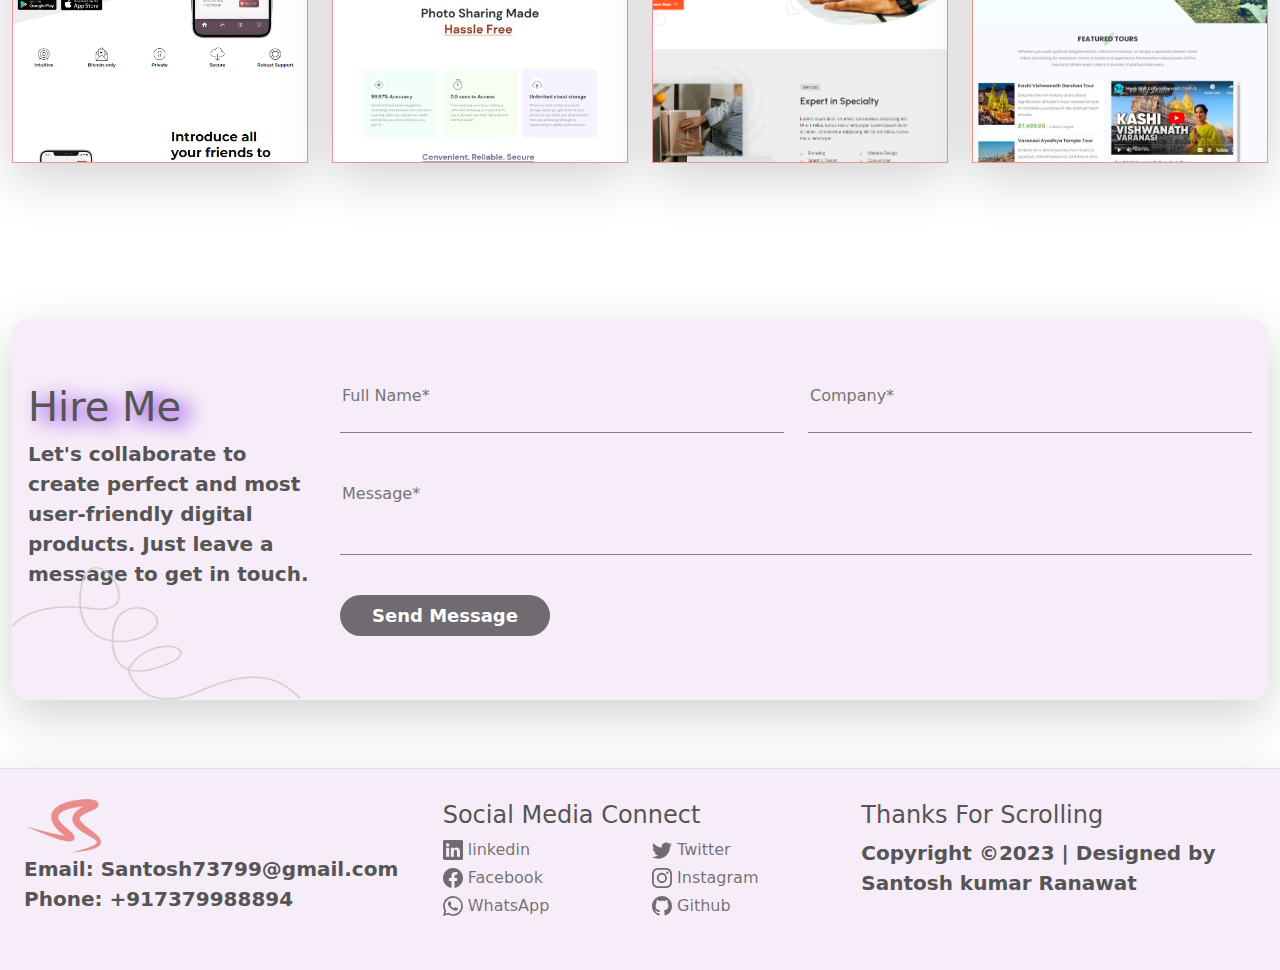
==== commit 8e514573: "add project image" ====
--- a/index.html
+++ b/index.html
@@ -143,16 +143,30 @@
                                 d="M13 6v1H8.5v8.975A5 5 0 0 0 13 11h.5a.5.5 0 0 1 .5.5v.5a.5.5 0 1 0 1 0v-.5a1.5 1.5 0 0 0-1.5-1.5H13V9h1.5a.5.5 0 0 0 0-1H13V7h.5A1.5 1.5 0 0 0 15 5.5V5a.5.5 0 0 0-1 0v.5a.5.5 0 0 1-.5.5H13zm-5.5 9.975V7H3V6h-.5a.5.5 0 0 1-.5-.5V5a.5.5 0 0 0-1 0v.5A1.5 1.5 0 0 0 2.5 7H3v1H1.5a.5.5 0 0 0 0 1H3v1h-.5A1.5 1.5 0 0 0 1 11.5v.5a.5.5 0 1 0 1 0v-.5a.5.5 0 0 1 .5-.5H3a5 5 0 0 0 4.5 4.975z" />
                         </svg></h1>
                     <p class="top-para-1729">
-                        I am a highly skilled and passionate web developer with 1 years of experience in the field. With a strong foundation in programming languages such as HTML, CSS, Javascripts, Custom Wordpress, shopify, php.
+                        I am a highly skilled and passionate web developer with 1 years of experience in the field. With
+                        a strong foundation in programming languages such as HTML, CSS, Javascripts, Custom Wordpress,
+                        shopify, php.
                     </p>
                     <div class="row">
                         <div class="col-6">
-                            <a class="btn hire1729 btn-bgcolor w-100 visit-btn-1729 mt-3 fw-bold"
-                                href="#hireme-1729">Hire Me</a>
+                            <a class="btn hire1729 btn-bgcolor w-100 visit-btn-1729 mt-3 fw-bold" href="#hireme-1729">
+                                <svg xmlns="http://www.w3.org/2000/svg" fill="currentColor"
+                                    class="bi bi-person-fill-down hire-icon1729" viewBox="0 0 16 16">
+                                    <path
+                                        d="M12.5 9a3.5 3.5 0 1 1 0 7 3.5 3.5 0 0 1 0-7Zm.354 5.854 1.5-1.5a.5.5 0 0 0-.708-.708l-.646.647V10.5a.5.5 0 0 0-1 0v2.793l-.646-.647a.5.5 0 0 0-.708.708l1.5 1.5a.5.5 0 0 0 .708 0ZM11 5a3 3 0 1 1-6 0 3 3 0 0 1 6 0Z" />
+                                    <path
+                                        d="M2 13c0 1 1 1 1 1h5.256A4.493 4.493 0 0 1 8 12.5a4.49 4.49 0 0 1 1.544-3.393C9.077 9.038 8.564 9 8 9c-5 0-6 3-6 4Z" />
+                                </svg>
+                                Hire Me</a>
                         </div>
                         <div class=" col-6">
                             <a class="btn btn-bgcolor w-100 visit-btn-1729 mt-3 fw-bold"
-                                href="./image/Santosh Ranawat-2023-Resume.pdf" target="./blank">Download Resume</a>
+                                href="./image/Santosh Ranawat-2023-Resume.pdf" target="./blank"> <svg
+                                    xmlns="http://www.w3.org/2000/svg" fill="currentColor"
+                                    class="bi bi-cloud-download-fill downloadicon-cv-1729" viewBox="0 0 16 16">
+                                    <path fill-rule="evenodd"
+                                        d="M8 0a5.53 5.53 0 0 0-3.594 1.342c-.766.66-1.321 1.52-1.464 2.383C1.266 4.095 0 5.555 0 7.318 0 9.366 1.708 11 3.781 11H7.5V5.5a.5.5 0 0 1 1 0V11h4.188C14.502 11 16 9.57 16 7.773c0-1.636-1.242-2.969-2.834-3.194C12.923 1.999 10.69 0 8 0zm-.354 15.854a.5.5 0 0 0 .708 0l3-3a.5.5 0 0 0-.708-.708L8.5 14.293V11h-1v3.293l-2.146-2.147a.5.5 0 0 0-.708.708l3 3z" />
+                                </svg> Download Resume</a>
                         </div>
                     </div>
 
@@ -204,7 +218,23 @@
 
     <div id="projects" class="container position-relative pt-5">
         <div class="space-top-bottum-1729 pb-1">
-            <h1 class="mb-5 " style="text-shadow: 10px 4px 19px rgb(110, 7, 221);">All Project</h1>
+            <div class="row mb-5">
+                <div class="col-md-8 col-26 text-md-start text-center mb-3">
+                    <h1 style="text-shadow: 10px 4px 19px rgb(110, 7, 221);">
+                        Projects Portfolio
+                    </h1>
+                    <p class="top-para-1729">Filter Projects by Category</p>
+                </div>
+                <div class="col-md-4 col-12 align-self-lg-start align-self-center">
+                    <select name="project" id="project-port" class="form-control-select-1729 px-1 form-select" aria-label="Default select example" required="">
+                        <option selected>All Projects</option>
+                        <option value="Custom-Wordpress">Custom-Wordpress</option>
+                        <option value="Elementor-wordpress">Elementor-wordpress</option>
+                        <option value="Javascript-php">Woocommerce</option>
+                        <option value="Javascript-php">shopify</option>
+                    </select>
+                </div>
+            </div>
             <div class="row">
                 <div class="col-6 col-md-4 col-lg-3 mb-4">
                     <div class="project1729">
@@ -213,9 +243,8 @@
 
                             <div class="project-overlay-1729">
                                 <div class="text">
-                                    hello
-                                    <!-- <a class="text-decoration-none nav-link" href="https://bitcointribe.app/"
-                                    target="_blank">Live Preview</a> -->
+                                    <p class="para-proj-title">Apple Design System</p>
+                                    <span>Web Application</span>
                                 </div>
 
                             </div>
--- a/css/style.css
+++ b/css/style.css
@@ -143,8 +143,8 @@
 }
 
 .top-para-1729 {
-    font-size: 18px;
-    font-weight: 400;
+    font-size: 20px;
+    font-weight: 600;
 }
 
 .visit-btn-1729:hover {
@@ -157,6 +157,18 @@
 .visit-btn-1729 {
     position: relative;
     border-radius: 25px;
+    font-size: 18px;
+}
+
+.hire-icon1729 {
+    margin-top: -7px;
+    width: 9%;
+    height: 9%;
+}
+
+.downloadicon-cv-1729 {
+    width: 8%;
+    height: 8%;
 }
 
 .visit-btn-1729::before {
@@ -411,10 +423,8 @@
     bottom: 0;
     left: 0;
     right: 0;
-    background-color: rgb(251, 200, 200);
-    /* background-color: rgba(249, 54, 54, 0.4); */
+    background-color: rgba(210, 54, 249, 0.4);
     background-blend-mode: color-burn;
-    background-color: rgba(251, 200, 200, 0.9);
     overflow: hidden;
     width: 100%;
     height: 0;
@@ -428,7 +438,7 @@
 .text {
     font-size: 20px;
     position: absolute;
-    bottom: -10%;
+    bottom: -14.5%;
     width: 100%;
     padding: 10px;
     background-color: #f0d0d0;
@@ -437,6 +447,33 @@
     -ms-transform: translate(-50%, -50%);
     transform: translate(-50%, -50%);
     text-align: center;
+    border: 0.5px solid #ef9494;
+}
+
+.form-select {
+    border-color: #ef9494 !important;
+    padding: 9px 25px !important;
+    border-radius: 26px;
+}
+
+.form-select:focus {
+    border-color: #9032cd !important;
+    outline: 0;
+    box-shadow: none;
+}
+
+option {
+    padding: 10px !important;
+    background-color: #fbcfcf;
+    font-size: 16px;
+}
+
+.para-proj-title{
+    margin-bottom: 0;
+    padding-bottom: 4px;
+    font-size: 20px;
+    font-weight: 500;
+    border-bottom: 1px solid #9032cd;
 }
 
 /* footer  */
@@ -492,6 +529,21 @@
 
 /* // Medium devices (tablets, 768px and up) */
 @media (min-width:768px) and (max-width: 991px) {
+
+    .visit-btn-1729 {
+        font-size: 14px;
+    }
+
+    .hire-icon1729 {
+        margin-top: -3px;
+        width: 11%;
+        height: 11%;
+    }
+
+    .downloadicon-cv-1729 {
+        width: 9%;
+        height: 9%;
+    }
 
     .space-top-bottum-1729 {
         padding: 0px 0px;
@@ -515,6 +567,14 @@
 
 /* Mobile screen width */
 @media (min-width: 320px) and (max-width: 500.99px) {
+
+    .form-select {
+        padding: 5px 10px !important;
+    }
+
+    .hire-icon1729 {
+        margin-top: -4px;
+    }
 
     .project-image-17 {
         min-height: 170px;
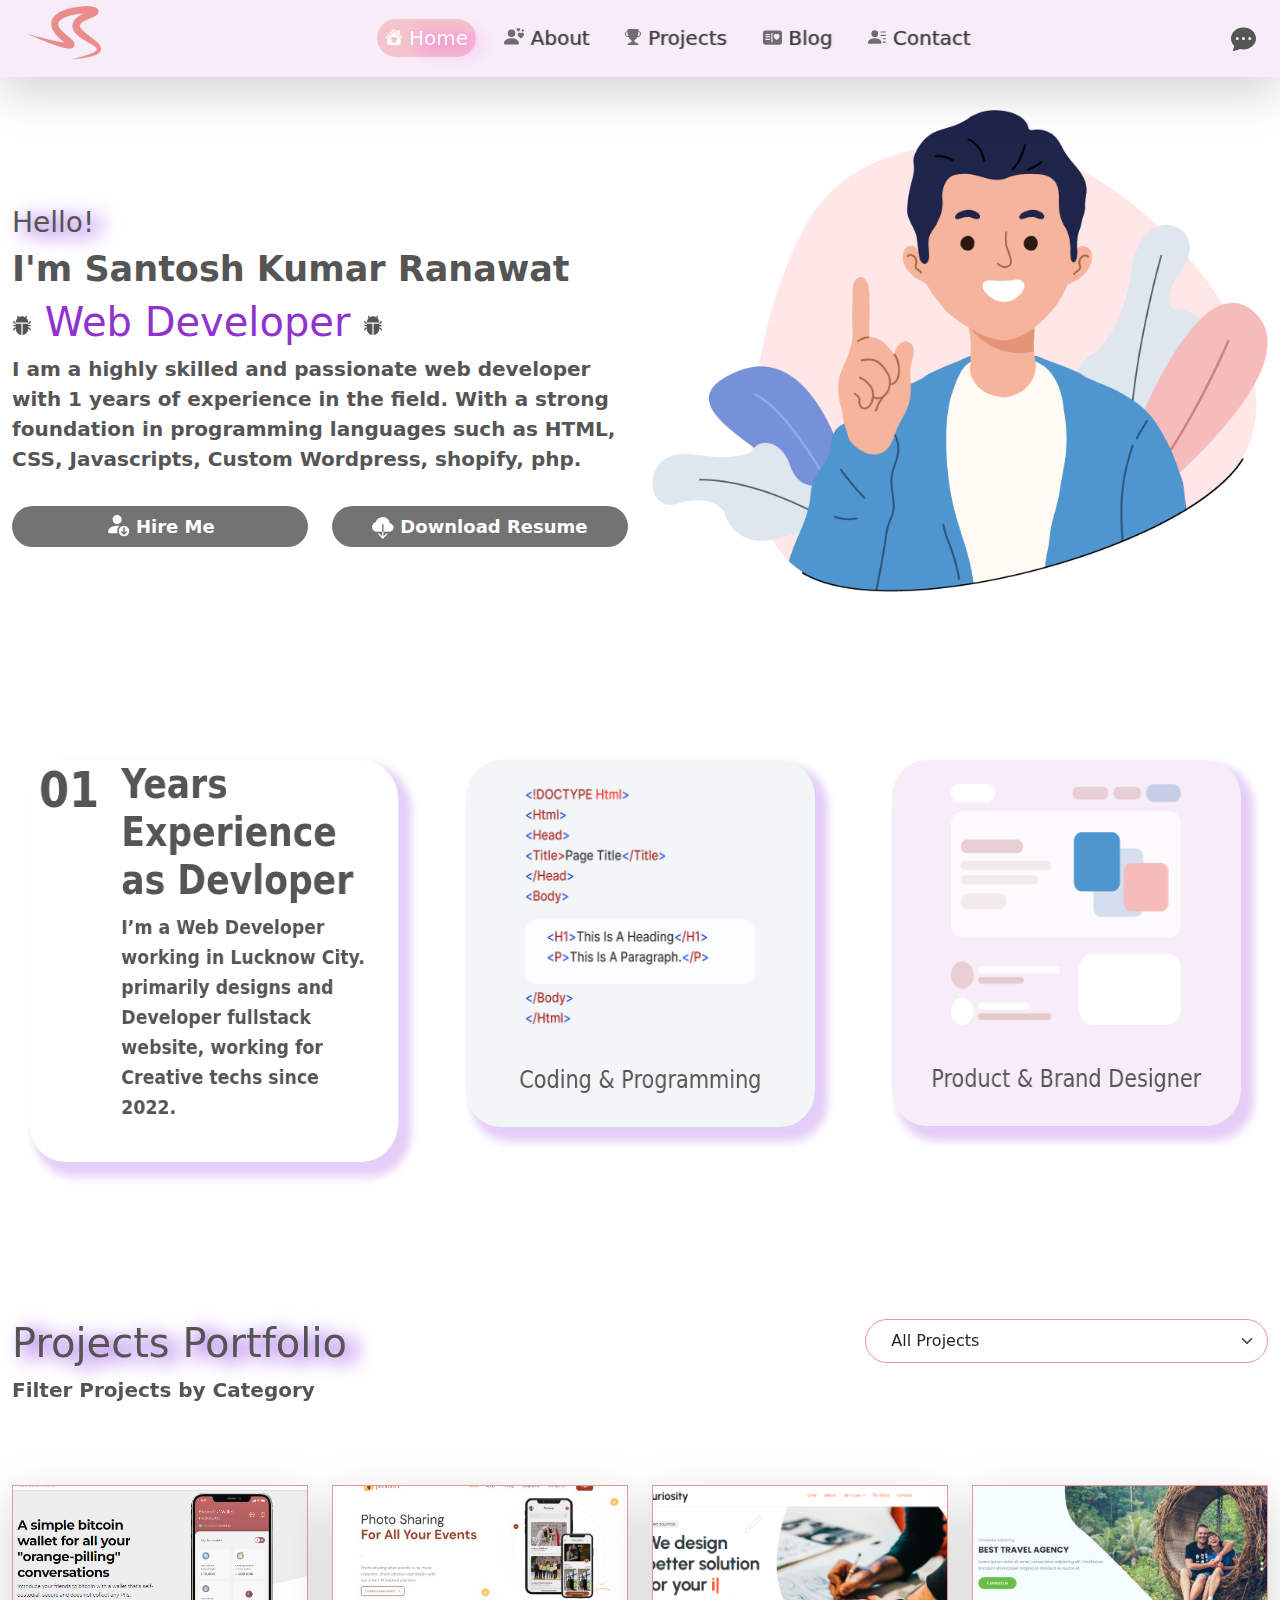
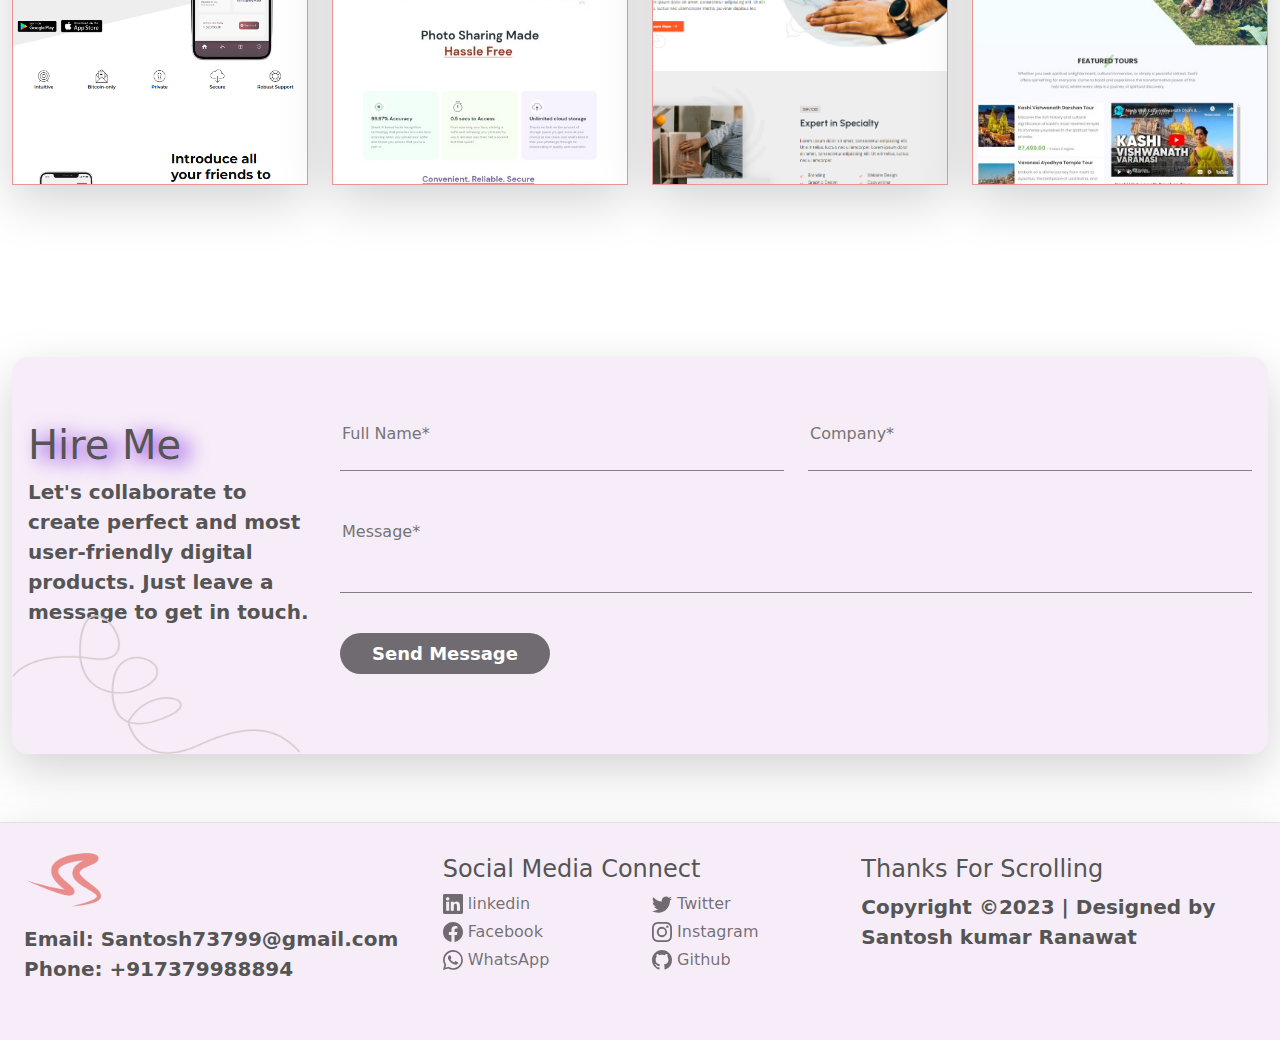
==== commit 4aa071e2: "improved semantic html for seo" ====
--- a/index.html
+++ b/index.html
@@ -24,13 +24,15 @@
         </button>
     </div>
 
-    <!-- header -->
-    <div class="container-fluid shadow-sm fixid-bgcolor-1729 shadow-lg">
-        <div class="container">
-            <header>
+    <header>
+        <div class="container-fluid shadow-sm fixid-bgcolor-1729 shadow-lg">
+            <div class="container">
                 <nav class="navbar navbar-expand-lg p-sm-0 navbar-light">
-                    <a class="navbar-brand logo" href="index.html"> <img src="./image/logo.png" alt="Santosh" srcset="">
-                    </a>
+                    <figure>
+                        <a class="navbar-brand logo" href="index.html"> <img src="./image/logo.png" alt="Santosh"
+                                srcset="">
+                        </a>
+                    </figure>
                     <button class="navbar-toggler" type="button" data-bs-toggle="offcanvas"
                         data-bs-target="#offcanvasExample" aria-controls="offcanvasExample" aria-expanded="false"
                         aria-label="Toggle navigation">
@@ -92,296 +94,348 @@
                     </div>
 
                 </nav>
-            </header>
+            </div>
         </div>
-    </div>
-    <!-- End  -->
-
-    <!-- Mobile nevigation  -->
-    <div class="offcanvas offcanvas-start pt-4" tabindex="-1" id="offcanvasExample"
-        aria-labelledby="offcanvasExampleLabel">
-        <div class="offcanvas-header">
-            <h5 class="offcanvas-title logo" id="offcanvasExampleLabel"><a href="index.html"><img src="./image/logo.png"
-                        alt="Santosh" srcset=""></a></h5>
-            <button type="button" class="btn-close text-reset" data-bs-dismiss="offcanvas" aria-label="Close"></button>
+        <!-- Mobile nevigation  -->
+        <div class="offcanvas offcanvas-start pt-4" tabindex="-1" id="offcanvasExample"
+            aria-labelledby="offcanvasExampleLabel">
+            <nav>
+                <div class="offcanvas-header">
+                    <h5 class="offcanvas-title logo" id="offcanvasExampleLabel">
+                        <figure>
+                            <a href="index.html">
+                                <img src="./image/logo.png" alt="Santosh" srcset="">
+                            </a>
+                        </figure>
+                    </h5>
+                    <button type="button" class="btn-close text-reset" data-bs-dismiss="offcanvas"
+                        aria-label="Close"></button>
+                </div>
+                <div class="offcanvas-body">
+                    <div class="mt-3">
+                        <ul class="p-0">
+                            <li class="nav-item mb-3"><a class="nav-link active" href="#">Home</a></li>
+                            <li class="nav-item mb-3"><a class="nav-link" href="#aboutme">About</a></li>
+                            <li class="nav-item mb-3"><a class="nav-link" href="#">Work</a></li>
+                            <li class="nav-item mb-3"><a class="nav-link" href="#">Blog</a></li>
+                            <li class="nav-item mb-3"><a class="nav-link" href="#hireme-1729">Contact</a></li>
+                        </ul>
+                    </div>
+                </div>
+            </nav>
         </div>
-        <div class="offcanvas-body">
-            <div class="mt-3">
-                <ul class="p-0">
-                    <li class="nav-item mb-3"><a class="nav-link active" href="#">Home</a></li>
-                    <li class="nav-item mb-3"><a class="nav-link" href="#aboutme">About</a></li>
-                    <li class="nav-item mb-3"><a class="nav-link" href="#">Work</a></li>
-                    <li class="nav-item mb-3"><a class="nav-link" href="#">Blog</a></li>
-                    <li class="nav-item mb-3"><a class="nav-link" href="#hireme-1729">Contact</a></li>
-                </ul>
-            </div>
-        </div>
-    </div>
-    <!-- End -->
-
-    <!-- section one  -->
-    <section class="section-1">
-        <div class="container">
-            <div class="row space-top-bottum-1729 py-2">
-                <div class="col-md-6 mt-lg-5 pt-lg-5 text-md-start order-2 order-md-1">
-                    <h3 class="hello-1729" style="
-                    text-shadow: 10px 4px 19px rgb(110, 7, 221);
-                ">Hello!</h3>
-                    <h1 class="myname">I'm Santosh Kumar Ranawat</h1>
-                    <h1><svg xmlns="http://www.w3.org/2000/svg" width="20" height="20" fill="currentColor"
-                            class="bi bi-bug-fill bug-icon1" viewBox="0 0 16 16">
-                            <path
-                                d="M4.978.855a.5.5 0 1 0-.956.29l.41 1.352A4.985 4.985 0 0 0 3 6h10a4.985 4.985 0 0 0-1.432-3.503l.41-1.352a.5.5 0 1 0-.956-.29l-.291.956A4.978 4.978 0 0 0 8 1a4.979 4.979 0 0 0-2.731.811l-.29-.956z" />
-                            <path
-                                d="M13 6v1H8.5v8.975A5 5 0 0 0 13 11h.5a.5.5 0 0 1 .5.5v.5a.5.5 0 1 0 1 0v-.5a1.5 1.5 0 0 0-1.5-1.5H13V9h1.5a.5.5 0 0 0 0-1H13V7h.5A1.5 1.5 0 0 0 15 5.5V5a.5.5 0 0 0-1 0v.5a.5.5 0 0 1-.5.5H13zm-5.5 9.975V7H3V6h-.5a.5.5 0 0 1-.5-.5V5a.5.5 0 0 0-1 0v.5A1.5 1.5 0 0 0 2.5 7H3v1H1.5a.5.5 0 0 0 0 1H3v1h-.5A1.5 1.5 0 0 0 1 11.5v.5a.5.5 0 1 0 1 0v-.5a.5.5 0 0 1 .5-.5H3a5 5 0 0 0 4.5 4.975z" />
-                        </svg> <span class="webdev-1729">Web Developer</span> <svg xmlns="http://www.w3.org/2000/svg"
-                            width="20" height="20" fill="currentColor" class="bi bi-bug-fill bug-icon-1729"
-                            viewBox="0 0 16 16">
-                            <path
-                                d="M4.978.855a.5.5 0 1 0-.956.29l.41 1.352A4.985 4.985 0 0 0 3 6h10a4.985 4.985 0 0 0-1.432-3.503l.41-1.352a.5.5 0 1 0-.956-.29l-.291.956A4.978 4.978 0 0 0 8 1a4.979 4.979 0 0 0-2.731.811l-.29-.956z" />
-                            <path
-                                d="M13 6v1H8.5v8.975A5 5 0 0 0 13 11h.5a.5.5 0 0 1 .5.5v.5a.5.5 0 1 0 1 0v-.5a1.5 1.5 0 0 0-1.5-1.5H13V9h1.5a.5.5 0 0 0 0-1H13V7h.5A1.5 1.5 0 0 0 15 5.5V5a.5.5 0 0 0-1 0v.5a.5.5 0 0 1-.5.5H13zm-5.5 9.975V7H3V6h-.5a.5.5 0 0 1-.5-.5V5a.5.5 0 0 0-1 0v.5A1.5 1.5 0 0 0 2.5 7H3v1H1.5a.5.5 0 0 0 0 1H3v1h-.5A1.5 1.5 0 0 0 1 11.5v.5a.5.5 0 1 0 1 0v-.5a.5.5 0 0 1 .5-.5H3a5 5 0 0 0 4.5 4.975z" />
-                        </svg></h1>
-                    <p class="top-para-1729">
-                        I am a highly skilled and passionate web developer with 1 years of experience in the field. With
-                        a strong foundation in programming languages such as HTML, CSS, Javascripts, Custom Wordpress,
-                        shopify, php.
-                    </p>
+    </header>
+
+    <main>
+        <!-- section one  -->
+        <section class="section-1">
+            <div class="container">
+                <div class="row space-top-bottum-1729 py-2">
+                    <div class="col-md-6 mt-lg-5 pt-lg-5 text-md-start order-2 order-md-1">
+                        <aside>
+                            <h3 class="hello-1729" style="text-shadow: 10px 4px 19px rgb(110, 7, 221);">Hello!</h3>
+                            <h1 class="myname">I'm Santosh Kumar Ranawat</h1>
+                            <h1>
+                                <svg xmlns="http://www.w3.org/2000/svg" width="20" height="20" fill="currentColor"
+                                    class="bi bi-bug-fill bug-icon1" viewBox="0 0 16 16">
+                                    <path
+                                        d="M4.978.855a.5.5 0 1 0-.956.29l.41 1.352A4.985 4.985 0 0 0 3 6h10a4.985 4.985 0 0 0-1.432-3.503l.41-1.352a.5.5 0 1 0-.956-.29l-.291.956A4.978 4.978 0 0 0 8 1a4.979 4.979 0 0 0-2.731.811l-.29-.956z" />
+                                    <path
+                                        d="M13 6v1H8.5v8.975A5 5 0 0 0 13 11h.5a.5.5 0 0 1 .5.5v.5a.5.5 0 1 0 1 0v-.5a1.5 1.5 0 0 0-1.5-1.5H13V9h1.5a.5.5 0 0 0 0-1H13V7h.5A1.5 1.5 0 0 0 15 5.5V5a.5.5 0 0 0-1 0v.5a.5.5 0 0 1-.5.5H13zm-5.5 9.975V7H3V6h-.5a.5.5 0 0 1-.5-.5V5a.5.5 0 0 0-1 0v.5A1.5 1.5 0 0 0 2.5 7H3v1H1.5a.5.5 0 0 0 0 1H3v1h-.5A1.5 1.5 0 0 0 1 11.5v.5a.5.5 0 1 0 1 0v-.5a.5.5 0 0 1 .5-.5H3a5 5 0 0 0 4.5 4.975z" />
+                                </svg> <span class="webdev-1729">Web Developer</span> <svg
+                                    xmlns="http://www.w3.org/2000/svg" width="20" height="20" fill="currentColor"
+                                    class="bi bi-bug-fill bug-icon-1729" viewBox="0 0 16 16">
+                                    <path
+                                        d="M4.978.855a.5.5 0 1 0-.956.29l.41 1.352A4.985 4.985 0 0 0 3 6h10a4.985 4.985 0 0 0-1.432-3.503l.41-1.352a.5.5 0 1 0-.956-.29l-.291.956A4.978 4.978 0 0 0 8 1a4.979 4.979 0 0 0-2.731.811l-.29-.956z" />
+                                    <path
+                                        d="M13 6v1H8.5v8.975A5 5 0 0 0 13 11h.5a.5.5 0 0 1 .5.5v.5a.5.5 0 1 0 1 0v-.5a1.5 1.5 0 0 0-1.5-1.5H13V9h1.5a.5.5 0 0 0 0-1H13V7h.5A1.5 1.5 0 0 0 15 5.5V5a.5.5 0 0 0-1 0v.5a.5.5 0 0 1-.5.5H13zm-5.5 9.975V7H3V6h-.5a.5.5 0 0 1-.5-.5V5a.5.5 0 0 0-1 0v.5A1.5 1.5 0 0 0 2.5 7H3v1H1.5a.5.5 0 0 0 0 1H3v1h-.5A1.5 1.5 0 0 0 1 11.5v.5a.5.5 0 1 0 1 0v-.5a.5.5 0 0 1 .5-.5H3a5 5 0 0 0 4.5 4.975z" />
+                                </svg>
+                            </h1>
+                        </aside>
+                        <p class="top-para-1729">
+                            I am a highly skilled and passionate web developer with 1 years of experience in the field.
+                            With
+                            a strong foundation in programming languages such as HTML, CSS, Javascripts, Custom
+                            Wordpress,
+                            shopify, php.
+                        </p>
+                        <div class="row">
+                            <div class="col-6">
+                                <a class="btn hire1729 btn-bgcolor w-100 visit-btn-1729 mt-3 fw-bold"
+                                    href="#hireme-1729">
+                                    <svg xmlns="http://www.w3.org/2000/svg" fill="currentColor"
+                                        class="bi bi-person-fill-down hire-icon1729" viewBox="0 0 16 16">
+                                        <path
+                                            d="M12.5 9a3.5 3.5 0 1 1 0 7 3.5 3.5 0 0 1 0-7Zm.354 5.854 1.5-1.5a.5.5 0 0 0-.708-.708l-.646.647V10.5a.5.5 0 0 0-1 0v2.793l-.646-.647a.5.5 0 0 0-.708.708l1.5 1.5a.5.5 0 0 0 .708 0ZM11 5a3 3 0 1 1-6 0 3 3 0 0 1 6 0Z" />
+                                        <path
+                                            d="M2 13c0 1 1 1 1 1h5.256A4.493 4.493 0 0 1 8 12.5a4.49 4.49 0 0 1 1.544-3.393C9.077 9.038 8.564 9 8 9c-5 0-6 3-6 4Z" />
+                                    </svg>
+                                    Hire Me</a>
+                            </div>
+                            <div class=" col-6">
+                                <a class="btn btn-bgcolor w-100 visit-btn-1729 mt-3 fw-bold"
+                                    href="./image/Santosh Ranawat-2023-Resume.pdf" target="./blank"> <svg
+                                        xmlns="http://www.w3.org/2000/svg" fill="currentColor"
+                                        class="bi bi-cloud-download-fill downloadicon-cv-1729" viewBox="0 0 16 16">
+                                        <path fill-rule="evenodd"
+                                            d="M8 0a5.53 5.53 0 0 0-3.594 1.342c-.766.66-1.321 1.52-1.464 2.383C1.266 4.095 0 5.555 0 7.318 0 9.366 1.708 11 3.781 11H7.5V5.5a.5.5 0 0 1 1 0V11h4.188C14.502 11 16 9.57 16 7.773c0-1.636-1.242-2.969-2.834-3.194C12.923 1.999 10.69 0 8 0zm-.354 15.854a.5.5 0 0 0 .708 0l3-3a.5.5 0 0 0-.708-.708L8.5 14.293V11h-1v3.293l-2.146-2.147a.5.5 0 0 0-.708.708l3 3z" />
+                                    </svg> Download Resume</a>
+                            </div>
+                        </div>
+                    </div>
+                    <div class="col-md-6 text-center order-1 pb-3">
+                        <figure>
+                            <img class="w-100 small-1729 " src="./image/img-1.png" alt="" />
+                        </figure>
+                    </div>
+                </div>
+            </div>
+        </section>
+
+        <!-- experience section  -->
+        <section>
+            <div id="aboutme" class="container pt-5 experience-here">
+                <div class="row space-top-bottum-1729 pb-1">
+                    <div class="col-lg-4 col-12 hover-sdtop-line">
+                        <div class="row">
+                            <div class="col-md-2 col-12 text-start text-md-end">
+                                <h1 class="experience-1729 px-md-0 px-4">01</h1>
+                            </div>
+                            <div class="col-md-10 col-12">
+                                <div class="experience-para p-4 pt-0">
+                                    <h1>Years Experience as Devloper</h1>
+                                    <p class="top-para-1729">
+                                        I’m a Web Developer working in Lucknow City. primarily
+                                        designs
+                                        and
+                                        Developer fullstack website, working for Creative techs since 2022.
+                                    </p>
+                                </div>
+                            </div>
+                        </div>
+                    </div>
+                    <div class="col-lg-8 col-12">
+                        <div class="row">
+                            <div class="col-md-6 col-12 text-center pb-2">
+                                <div class="coding-programm p-4 hover-sd-line">
+                                    <figure>
+                                        <img class="w-75 h-75 pb-4" src="./image/img-5.png" alt="" />
+                                    </figure>
+                                    <h4>Coding & Programming</h4>
+                                </div>
+                            </div>
+                            <div class="col-md-6 col-12 text-center">
+                                <div class="product-brand p-4 hover-sd-line">
+                                    <figure>
+                                        <img class="w-75 h-75 pb-4" src="./image/img-6.png" alt="" />
+                                    </figure>
+                                    <h4>Product & Brand Designer</h4>
+                                </div>
+                            </div>
+                        </div>
+                    </div>
+                </div>
+            </div>
+        </section>
+
+        <!-- Project section  -->
+        <section>
+            <div id="projects" class="container position-relative pt-5">
+                <div class="space-top-bottum-1729 pb-1">
+                    <div class="row mb-5">
+                        <div class="col-md-8 col-26 text-md-start text-center mb-3">
+                            <h1 style="text-shadow: 10px 4px 19px rgb(110, 7, 221);">
+                                Projects Portfolio
+                            </h1>
+                            <p class="top-para-1729">Filter Projects by Category</p>
+                        </div>
+                        <div class="col-md-4 col-12 align-self-lg-start align-self-center">
+                            <select name="project" id="project-port" class="form-control-select-1729 px-1 form-select"
+                                aria-label="Default select example" required="">
+                                <option selected>All Projects</option>
+                                <option value="Custom-Wordpress">Custom-Wordpress</option>
+                                <option value="Elementor-wordpress">Elementor-wordpress</option>
+                                <option value="Javascript-php">Woocommerce</option>
+                                <option value="Javascript-php">shopify</option>
+                            </select>
+                        </div>
+                    </div>
                     <div class="row">
-                        <div class="col-6">
-                            <a class="btn hire1729 btn-bgcolor w-100 visit-btn-1729 mt-3 fw-bold" href="#hireme-1729">
-                                <svg xmlns="http://www.w3.org/2000/svg" fill="currentColor"
-                                    class="bi bi-person-fill-down hire-icon1729" viewBox="0 0 16 16">
-                                    <path
-                                        d="M12.5 9a3.5 3.5 0 1 1 0 7 3.5 3.5 0 0 1 0-7Zm.354 5.854 1.5-1.5a.5.5 0 0 0-.708-.708l-.646.647V10.5a.5.5 0 0 0-1 0v2.793l-.646-.647a.5.5 0 0 0-.708.708l1.5 1.5a.5.5 0 0 0 .708 0ZM11 5a3 3 0 1 1-6 0 3 3 0 0 1 6 0Z" />
-                                    <path
-                                        d="M2 13c0 1 1 1 1 1h5.256A4.493 4.493 0 0 1 8 12.5a4.49 4.49 0 0 1 1.544-3.393C9.077 9.038 8.564 9 8 9c-5 0-6 3-6 4Z" />
-                                </svg>
-                                Hire Me</a>
-                        </div>
-                        <div class=" col-6">
-                            <a class="btn btn-bgcolor w-100 visit-btn-1729 mt-3 fw-bold"
-                                href="./image/Santosh Ranawat-2023-Resume.pdf" target="./blank"> <svg
-                                    xmlns="http://www.w3.org/2000/svg" fill="currentColor"
-                                    class="bi bi-cloud-download-fill downloadicon-cv-1729" viewBox="0 0 16 16">
-                                    <path fill-rule="evenodd"
-                                        d="M8 0a5.53 5.53 0 0 0-3.594 1.342c-.766.66-1.321 1.52-1.464 2.383C1.266 4.095 0 5.555 0 7.318 0 9.366 1.708 11 3.781 11H7.5V5.5a.5.5 0 0 1 1 0V11h4.188C14.502 11 16 9.57 16 7.773c0-1.636-1.242-2.969-2.834-3.194C12.923 1.999 10.69 0 8 0zm-.354 15.854a.5.5 0 0 0 .708 0l3-3a.5.5 0 0 0-.708-.708L8.5 14.293V11h-1v3.293l-2.146-2.147a.5.5 0 0 0-.708.708l3 3z" />
-                                </svg> Download Resume</a>
-                        </div>
-                    </div>
-
-                </div>
-                <div class="col-md-6 text-center order-1 pb-3">
-                    <img class="w-100 small-1729 " src="./image/img-1.png" alt="">
-                </div>
-            </div>
-        </div>
-    </section>
-
-    <!-- experience section  -->
-    <div id="aboutme" class="container pt-5 experience-here">
-        <div class="row space-top-bottum-1729 pb-1">
-            <div class="col-lg-4 col-12 hover-sdtop-line">
-                <div class="row">
-                    <div class="col-md-2 col-12 text-start text-md-end">
-                        <h1 class="experience-1729 px-md-0 px-4">01</h1>
-                    </div>
-                    <div class="col-md-10 col-12">
-                        <div class="experience-para p-4 pt-0">
-                            <h1>Years Experience as Devloper</h1>
-                            <p class="top-para-1729">I’m a Web Developer working in Lucknow City. primarily designs and
-                                Developer fullstack website, working for Creative techs since 2022.</p>
-                        </div>
-                    </div>
-                </div>
-            </div>
-            <div class="col-lg-8 col-12">
-                <div class="row">
-                    <div class="col-md-6 col-12 text-center pb-2">
-                        <div class="coding-programm p-4 hover-sd-line">
-                            <img class="w-75 h-75 pb-4" src="./image/img-5.png" alt="">
-                            <h4>Coding & Programming</h4>
-                        </div>
-                    </div>
-                    <div class="col-md-6 col-12 text-center">
-                        <div class="product-brand p-4 hover-sd-line">
-                            <img class="w-75 h-75 pb-4" src="./image/img-6.png" alt="">
-                            <h4>Product & Brand Designer</h4>
-                        </div>
-                    </div>
-                </div>
-            </div>
-        </div>
-    </div>
-
-    <!-- Project section  -->
-
-    <div id="projects" class="container position-relative pt-5">
-        <div class="space-top-bottum-1729 pb-1">
-            <div class="row mb-5">
-                <div class="col-md-8 col-26 text-md-start text-center mb-3">
-                    <h1 style="text-shadow: 10px 4px 19px rgb(110, 7, 221);">
-                        Projects Portfolio
-                    </h1>
-                    <p class="top-para-1729">Filter Projects by Category</p>
-                </div>
-                <div class="col-md-4 col-12 align-self-lg-start align-self-center">
-                    <select name="project" id="project-port" class="form-control-select-1729 px-1 form-select" aria-label="Default select example" required="">
-                        <option selected>All Projects</option>
-                        <option value="Custom-Wordpress">Custom-Wordpress</option>
-                        <option value="Elementor-wordpress">Elementor-wordpress</option>
-                        <option value="Javascript-php">Woocommerce</option>
-                        <option value="Javascript-php">shopify</option>
-                    </select>
-                </div>
-            </div>
-            <div class="row">
-                <div class="col-6 col-md-4 col-lg-3 mb-4">
-                    <div class="project1729">
-                        <a href="https://bitcointribe.app/" target="_blank">
-                            <img src="./image/proj-1.png" alt="Project_Image" class="project-image-17 shadow-lg">
-
-                            <div class="project-overlay-1729">
-                                <div class="text">
-                                    <p class="para-proj-title">Apple Design System</p>
-                                    <span>Web Application</span>
-                                </div>
-
-                            </div>
-                        </a>
-                    </div>
-                </div>
-                <div class="col-6 col-md-4 col-lg-3 mb-4">
-                    <div class="project1729">
-                        <a href="https://megatunes.in/photonet/" target="_blank">
-                            <img src="./image/proj-2.jpg" alt="Project_Image" class="project-image-17 shadow-lg">
-                            <div class="project-overlay-1729">
-                                <div class="text">Hello World</div>
-                            </div>
-                        </a>
-                    </div>
-                </div>
-                <div class="col-6 col-md-4 col-lg-3 mb-4">
-                    <div class="project1729">
-                        <a href="https://ckuriosity.in/" target="_blank">
-                            <img src="./image/proj-3.png" alt="Project_Image" class="project-image-17 shadow-lg">
-
-                            <div class="project-overlay-1729">
-                                <div class="text">Hello World</div>
-                            </div>
-                        </a>
-                    </div>
-                </div>
-                <div class="col-6 col-md-4 col-lg-3 mb-4">
-                    <div class="project1729">
-                        <a href="https://www.advitkashi.com/" target="_blank">
-                            <img src="./image/proj-4.jpg" alt="Project_Image" class="project-image-17 shadow-lg">
-                            <div class="project-overlay-1729">
-                                <div class="text">Hello World</div>
-                            </div>
-                        </a>
-                    </div>
-                </div>
-            </div>
-        </div>
-    </div>
-
-    <!-- hire section  -->
-    <div id="hireme-1729" class="container pt-5">
-        <div class="space-top-bottum-1729 pb-1">
-            <div class="rounded-4 hireme-shadow position-relative py-5 mb-5 shadow-lg">
-                <div class="row p-3">
-                    <div class="col-md-3 col-12">
-                        <h1 style="
-                text-shadow: 10px 4px 19px rgb(110, 7, 221);
-            ">Hire Me</h1>
-                        <p class="top-para-1729">Let's collaborate to create perfect and most user-friendly digital
-                            products.
-                            Just
-                            leave a message to get in touch.</p>
-                    </div>
-                    <div class="col-md-9 col-12">
-                        <form action="#">
-                            <div class="row pb-5">
-                                <div class="col-6">
-                                    <input type="text" class="input-type pb-4 w-100 input-border-1729 border-0 bg-light"
-                                        maxlength="256" name="name" data-name="Name" placeholder="Full Name*" id="name"
-                                        required>
-                                </div>
-                                <div class="col-6">
-                                    <input type="text" id="company"
-                                        class="input-type pb-4 input-border-1729 border-0 w-100 border-0 bg-light"
-                                        maxlength="256" name="Company" data-name="Company" placeholder="Company*"
-                                        required="">
-                                </div>
-                            </div>
-                            <div class="row">
-                                <div class="col-12">
-                                    <input type="textarea" id="message"
-                                        class="input-type pb-5 input-border-1729 border-0 w-100 bg-light border-0"
-                                        maxlength="256" name="Company" data-name="Company" placeholder="Message*"
-                                        required="">
-                                </div>
-                            </div>
-                            <div class="row pt-4">
-                                <div class="col-md-3 col-5">
-                                    <button type="submit"
-                                        class="btn hire1729 w-100 btn-bgcolor visit-btn-1729  mt-3 fw-bold"
-                                        onclick="contactme()">Send
-                                        Message</button>
-                                </div>
-                                <div class=" col-md-9 col-7">
-
-                                </div>
-                            </div>
-                        </form>
-                    </div>
-                </div>
-                <img class="img-hireme  position-absolute bottom-0" src="./image/img-4.png" alt="" srcset="">
-            </div>
-        </div>
-    </div>
-
-    <!-- footer -->
-    <div class="container-fluid mt-3 border-top footer-bgimg-color shadow-lg">
-        <div class="container">
-            <footer>
+                        <div class="col-6 col-md-4 col-lg-3 mb-4">
+                            <div class="project1729">
+                                <a href="https://bitcointribe.app/" target="_blank">
+                                    <figure>
+                                        <img src="./image/proj-1.png" alt="Project_Image"
+                                            class="project-image-17 shadow-lg" />
+                                    </figure>
+                                    <div class="project-overlay-1729">
+                                        <div class="text">
+                                            <p class="para-proj-title">Apple Design System</p>
+                                            <span>Web Application</span>
+                                        </div>
+                                    </div>
+                                </a>
+                            </div>
+                        </div>
+                        <div class="col-6 col-md-4 col-lg-3 mb-4">
+                            <div class="project1729">
+                                <a href="https://megatunes.in/photonet/" target="_blank">
+                                    <figure>
+                                        <img src="./image/proj-2.jpg" alt="Project_Image"
+                                            class="project-image-17 shadow-lg" />
+                                    </figure>
+                                    <div class="project-overlay-1729">
+                                        <div class="text">Hello World</div>
+                                    </div>
+                                </a>
+                            </div>
+                        </div>
+                        <div class="col-6 col-md-4 col-lg-3 mb-4">
+                            <div class="project1729">
+                                <a href="https://ckuriosity.in/" target="_blank">
+                                    <figure>
+                                        <img src="./image/proj-3.png" alt="Project_Image"
+                                            class="project-image-17 shadow-lg" />
+                                    </figure>
+                                    <div class="project-overlay-1729">
+                                        <div class="text">Hello World</div>
+                                    </div>
+                                </a>
+                            </div>
+                        </div>
+                        <div class="col-6 col-md-4 col-lg-3 mb-4">
+                            <div class="project1729">
+                                <a href="https://www.advitkashi.com/" target="_blank">
+                                    <figure>
+                                        <img src="./image/proj-4.jpg" alt="Project_Image"
+                                            class="project-image-17 shadow-lg" />
+                                    </figure>
+                                    <div class="project-overlay-1729">
+                                        <div class="text">Hello World</div>
+                                    </div>
+                                </a>
+                            </div>
+                        </div>
+                    </div>
+                </div>
+            </div>
+        </section>
+
+        <!-- hire section  -->
+        <section>
+            <div id="hireme-1729" class="container pt-5">
+                <div class="space-top-bottum-1729 pb-1">
+                    <div class="rounded-4 hireme-shadow position-relative py-5 mb-5 shadow-lg">
+                        <div class="row p-3">
+                            <div class="col-md-3 col-12">
+                                <h1 style="text-shadow: 10px 4px 19px rgb(110, 7, 221);">
+                                    Hire Me
+                                </h1>
+                                <p class="top-para-1729">
+                                    Let's collaborate to create perfect and most user-friendly
+                                    digital
+                                    products.
+                                    Just
+                                    leave a message to get in touch.
+                                </p>
+                            </div>
+                            <div class="col-md-9 col-12">
+                                <form action="#">
+                                    <div class="row pb-5">
+                                        <div class="col-6">
+                                            <input type="text"
+                                                class="input-type pb-4 w-100 input-border-1729 border-0 bg-light"
+                                                maxlength="256" name="name" data-name="Name" placeholder="Full Name*"
+                                                id="name" required />
+                                        </div>
+                                        <div class="col-6">
+                                            <input type="text" id="company"
+                                                class="input-type pb-4 input-border-1729 border-0 w-100 border-0 bg-light"
+                                                maxlength="256" name="Company" data-name="Company"
+                                                placeholder="Company*" required="" />
+                                        </div>
+                                    </div>
+                                    <div class="row">
+                                        <div class="col-12">
+                                            <input type="textarea" id="message"
+                                                class="input-type pb-5 input-border-1729 border-0 w-100 bg-light border-0"
+                                                maxlength="256" name="Company" data-name="Company"
+                                                placeholder="Message*" required="" />
+                                        </div>
+                                    </div>
+                                    <div class="row pt-4">
+                                        <div class="col-md-3 col-5">
+                                            <button type="submit"
+                                                class="btn hire1729 w-100 btn-bgcolor visit-btn-1729  mt-3 fw-bold"
+                                                onclick="contactme()">
+                                                Send Message
+                                            </button>
+                                        </div>
+                                        <div class=" col-md-9 col-7">
+                                        </div>
+                                    </div>
+                                </form>
+                            </div>
+                        </div>
+                        <figure>
+                            <img class="img-hireme position-absolute bottom-0" src="./image/img-4.png" alt=""
+                                srcset="" />
+                        </figure>
+                    </div>
+                </div>
+            </div>
+        </section>
+    </main>
+
+    <footer>
+        <div class="container-fluid mt-3 border-top footer-bgimg-color shadow-lg">
+            <div class="container">
                 <div class="row pt-4 pb-4">
                     <div class="col-md-4 col-12 pb-3">
-                        <a class="logo text-decoration-none" href="index.html"><img src="./image/logo.png" alt="Santosh"
-                                srcset=""></a>
-                        <p class="top-para-1729">
-                            <b>Email:</b> Santosh73799@gmail.com </br>
-                            <b>Phone:</b> +917379988894
-
-                        </p>
+                        <a class="logo text-decoration-none" href="index.html">
+                            <figure>
+                                <img src="./image/logo.png" alt="Santosh" srcset="" />
+                            </figure>
+                        </a>
+                        <aside>
+                            <p class="top-para-1729">
+                                <b>Email:</b> Santosh73799@gmail.com </br>
+                                <b>Phone:</b> +917379988894
+                            </p>
+                        </aside>
                     </div>
                     <div class="col-md-4 col-12 pb-3">
                         <h4 class=" mt-2">Social Media Connect</h4>
                         <div class="row p-0 footer-social-1729">
                             <div class="col-6 pb-1">
-                                <a href="https://www.linkedin.com/in/santosh-kumar-ranawat-247694242/"
-                                    target="_blank"><svg xmlns="http://www.w3.org/2000/svg" width="20" height="20"
-                                        fill="currentColor" class="bi bi-linkedin" viewBox="0 0 16 16">
+                                <a href="https://www.linkedin.com/in/santosh-kumar-ranawat-247694242/" target="_blank">
+                                    <svg xmlns="http://www.w3.org/2000/svg" width="20" height="20" fill="currentColor"
+                                        class="bi bi-linkedin" viewBox="0 0 16 16">
                                         <path
                                             d="M0 1.146C0 .513.526 0 1.175 0h13.65C15.474 0 16 .513 16 1.146v13.708c0 .633-.526 1.146-1.175 1.146H1.175C.526 16 0 15.487 0 14.854V1.146zm4.943 12.248V6.169H2.542v7.225h2.401zm-1.2-8.212c.837 0 1.358-.554 1.358-1.248-.015-.709-.52-1.248-1.342-1.248-.822 0-1.359.54-1.359 1.248 0 .694.521 1.248 1.327 1.248h.016zm4.908 8.212V9.359c0-.216.016-.432.08-.586.173-.431.568-.878 1.232-.878.869 0 1.216.662 1.216 1.634v3.865h2.401V9.25c0-2.22-1.184-3.252-2.764-3.252-1.274 0-1.845.7-2.165 1.193v.025h-.016a5.54 5.54 0 0 1 .016-.025V6.169h-2.4c.03.678 0 7.225 0 7.225h2.4z" />
-                                    </svg> linkedin</a>
-                            </div>
-                            <div class="col-6 pb-1">
-                                <a href="https://twitter.com/Gujjarr_passi" target="_blank"> <svg
-                                        xmlns="http://www.w3.org/2000/svg" width="20" height="20" fill="currentColor"
+                                    </svg>
+                                    linkedin
+                                </a>
+                            </div>
+                            <div class="col-6 pb-1">
+                                <a href="https://twitter.com/Gujjarr_passi" target="_blank">
+                                    <svg xmlns="http://www.w3.org/2000/svg" width="20" height="20" fill="currentColor"
                                         class="bi bi-twitter" viewBox="0 0 16 16">
                                         <path
                                             d="M5.026 15c6.038 0 9.341-5.003 9.341-9.334 0-.14 0-.282-.006-.422A6.685 6.685 0 0 0 16 3.542a6.658 6.658 0 0 1-1.889.518 3.301 3.301 0 0 0 1.447-1.817 6.533 6.533 0 0 1-2.087.793A3.286 3.286 0 0 0 7.875 6.03a9.325 9.325 0 0 1-6.767-3.429 3.289 3.289 0 0 0 1.018 4.382A3.323 3.323 0 0 1 .64 6.575v.045a3.288 3.288 0 0 0 2.632 3.218 3.203 3.203 0 0 1-.865.115 3.23 3.23 0 0 1-.614-.057 3.283 3.283 0 0 0 3.067 2.277A6.588 6.588 0 0 1 .78 13.58a6.32 6.32 0 0 1-.78-.045A9.344 9.344 0 0 0 5.026 15z" />
-                                    </svg> Twitter</a>
-                            </div>
-                            <div class="col-6 pb-1">
-                                <a href="https://hi-in.facebook.com/santosh.ranawat.902/" target="_blank"><svg
-                                        xmlns="http://www.w3.org/2000/svg" width="20" height="20" fill="currentColor"
+                                    </svg>
+                                    Twitter
+                                </a>
+                            </div>
+                            <div class="col-6 pb-1">
+                                <a href="https://hi-in.facebook.com/santosh.ranawat.902/" target="_blank">
+                                    <svg xmlns="http://www.w3.org/2000/svg" width="20" height="20" fill="currentColor"
                                         class="bi bi-facebook" viewBox="0 0 16 16">
                                         <path
                                             d="M16 8.049c0-4.446-3.582-8.05-8-8.05C3.58 0-.002 3.603-.002 8.05c0 4.017 2.926 7.347 6.75 7.951v-5.625h-2.03V8.05H6.75V6.275c0-2.017 1.195-3.131 3.022-3.131.876 0 1.791.157 1.791.157v1.98h-1.009c-.993 0-1.303.621-1.303 1.258v1.51h2.218l-.354 2.326H9.25V16c3.824-.604 6.75-3.934 6.75-7.951z" />
-                                    </svg> Facebook</a>
+                                    </svg>
+                                    Facebook
+                                </a>
                             </div>
                             <div class="col-6 pb-1">
                                 <a href="https://www.instagram.com/1729_gujjarr_softwaredeveloper/" target="_blank">
@@ -389,15 +443,19 @@
                                         class="bi bi-instagram" viewBox="0 0 16 16">
                                         <path
                                             d="M8 0C5.829 0 5.556.01 4.703.048 3.85.088 3.269.222 2.76.42a3.917 3.917 0 0 0-1.417.923A3.927 3.927 0 0 0 .42 2.76C.222 3.268.087 3.85.048 4.7.01 5.555 0 5.827 0 8.001c0 2.172.01 2.444.048 3.297.04.852.174 1.433.372 1.942.205.526.478.972.923 1.417.444.445.89.719 1.416.923.51.198 1.09.333 1.942.372C5.555 15.99 5.827 16 8 16s2.444-.01 3.298-.048c.851-.04 1.434-.174 1.943-.372a3.916 3.916 0 0 0 1.416-.923c.445-.445.718-.891.923-1.417.197-.509.332-1.09.372-1.942C15.99 10.445 16 10.173 16 8s-.01-2.445-.048-3.299c-.04-.851-.175-1.433-.372-1.941a3.926 3.926 0 0 0-.923-1.417A3.911 3.911 0 0 0 13.24.42c-.51-.198-1.092-.333-1.943-.372C10.443.01 10.172 0 7.998 0h.003zm-.717 1.442h.718c2.136 0 2.389.007 3.232.046.78.035 1.204.166 1.486.275.373.145.64.319.92.599.28.28.453.546.598.92.11.281.24.705.275 1.485.039.843.047 1.096.047 3.231s-.008 2.389-.047 3.232c-.035.78-.166 1.203-.275 1.485a2.47 2.47 0 0 1-.599.919c-.28.28-.546.453-.92.598-.28.11-.704.24-1.485.276-.843.038-1.096.047-3.232.047s-2.39-.009-3.233-.047c-.78-.036-1.203-.166-1.485-.276a2.478 2.478 0 0 1-.92-.598 2.48 2.48 0 0 1-.6-.92c-.109-.281-.24-.705-.275-1.485-.038-.843-.046-1.096-.046-3.233 0-2.136.008-2.388.046-3.231.036-.78.166-1.204.276-1.486.145-.373.319-.64.599-.92.28-.28.546-.453.92-.598.282-.11.705-.24 1.485-.276.738-.034 1.024-.044 2.515-.045v.002zm4.988 1.328a.96.96 0 1 0 0 1.92.96.96 0 0 0 0-1.92zm-4.27 1.122a4.109 4.109 0 1 0 0 8.217 4.109 4.109 0 0 0 0-8.217zm0 1.441a2.667 2.667 0 1 1 0 5.334 2.667 2.667 0 0 1 0-5.334z" />
-                                    </svg> Instagram</a>
-                            </div>
-                            <div class="col-6 pb-1">
-                                <a href="https://wa.me/7379988894" target="_blank"><svg
-                                        xmlns="http://www.w3.org/2000/svg" width="20" height="20" fill="currentColor"
+                                    </svg>
+                                    Instagram
+                                </a>
+                            </div>
+                            <div class="col-6 pb-1">
+                                <a href="https://wa.me/7379988894" target="_blank">
+                                    <svg xmlns="http://www.w3.org/2000/svg" width="20" height="20" fill="currentColor"
                                         class="bi bi-whatsapp" viewBox="0 0 16 16">
                                         <path
                                             d="M13.601 2.326A7.854 7.854 0 0 0 7.994 0C3.627 0 .068 3.558.064 7.926c0 1.399.366 2.76 1.057 3.965L0 16l4.204-1.102a7.933 7.933 0 0 0 3.79.965h.004c4.368 0 7.926-3.558 7.93-7.93A7.898 7.898 0 0 0 13.6 2.326zM7.994 14.521a6.573 6.573 0 0 1-3.356-.92l-.24-.144-2.494.654.666-2.433-.156-.251a6.56 6.56 0 0 1-1.007-3.505c0-3.626 2.957-6.584 6.591-6.584a6.56 6.56 0 0 1 4.66 1.931 6.557 6.557 0 0 1 1.928 4.66c-.004 3.639-2.961 6.592-6.592 6.592zm3.615-4.934c-.197-.099-1.17-.578-1.353-.646-.182-.065-.315-.099-.445.099-.133.197-.513.646-.627.775-.114.133-.232.148-.43.05-.197-.1-.836-.308-1.592-.985-.59-.525-.985-1.175-1.103-1.372-.114-.198-.011-.304.088-.403.087-.088.197-.232.296-.346.1-.114.133-.198.198-.33.065-.134.034-.248-.015-.347-.05-.099-.445-1.076-.612-1.47-.16-.389-.323-.335-.445-.34-.114-.007-.247-.007-.38-.007a.729.729 0 0 0-.529.247c-.182.198-.691.677-.691 1.654 0 .977.71 1.916.81 2.049.098.133 1.394 2.132 3.383 2.992.47.205.84.326 1.129.418.475.152.904.129 1.246.08.38-.058 1.171-.48 1.338-.943.164-.464.164-.86.114-.943-.049-.084-.182-.133-.38-.232z" />
-                                    </svg> WhatsApp</a>
+                                    </svg>
+                                    WhatsApp
+                                </a>
                             </div>
                             <div class="col-6 pb-1">
                                 <a href="https://github.com/Santoshranawat" target="_blank">
@@ -405,18 +463,22 @@
                                         class="bi bi-github" viewBox="0 0 16 16">
                                         <path
                                             d="M8 0C3.58 0 0 3.58 0 8c0 3.54 2.29 6.53 5.47 7.59.4.07.55-.17.55-.38 0-.19-.01-.82-.01-1.49-2.01.37-2.53-.49-2.69-.94-.09-.23-.48-.94-.82-1.13-.28-.15-.68-.52-.01-.53.63-.01 1.08.58 1.23.82.72 1.21 1.87.87 2.33.66.07-.52.28-.87.51-1.07-1.78-.2-3.64-.89-3.64-3.95 0-.87.31-1.59.82-2.15-.08-.2-.36-1.02.08-2.12 0 0 .67-.21 2.2.82.64-.18 1.32-.27 2-.27.68 0 1.36.09 2 .27 1.53-1.04 2.2-.82 2.2-.82.44 1.1.16 1.92.08 2.12.51.56.82 1.27.82 2.15 0 3.07-1.87 3.75-3.65 3.95.29.25.54.73.54 1.48 0 1.07-.01 1.93-.01 2.2 0 .21.15.46.55.38A8.012 8.012 0 0 0 16 8c0-4.42-3.58-8-8-8z" />
-                                    </svg> Github</a>
+                                    </svg>
+                                    Github
+                                </a>
                             </div>
                         </div>
                     </div>
                     <div class="col-md-4 col-12 pb-3">
-                        <h4 class=" mt-2">Thanks For Scrolling</h4>
-                        <p class="top-para-1729">Copyright ©2023 | Designed by Santosh kumar Ranawat</p>
-                    </div>
-                </div>
-            </footer>
+                        <aside>
+                            <h4 class=" mt-2">Thanks For Scrolling</h4>
+                            <p class="top-para-1729">Copyright ©2023 | Designed by Santosh kumar Ranawat</p>
+                        </aside>
+                    </div>
+                </div>
+            </div>
         </div>
-    </div>
+    </footer>
 
     <!-- bootstrap script link  -->
     <script src="./js/bootstrap.bundle.min.js"></script>
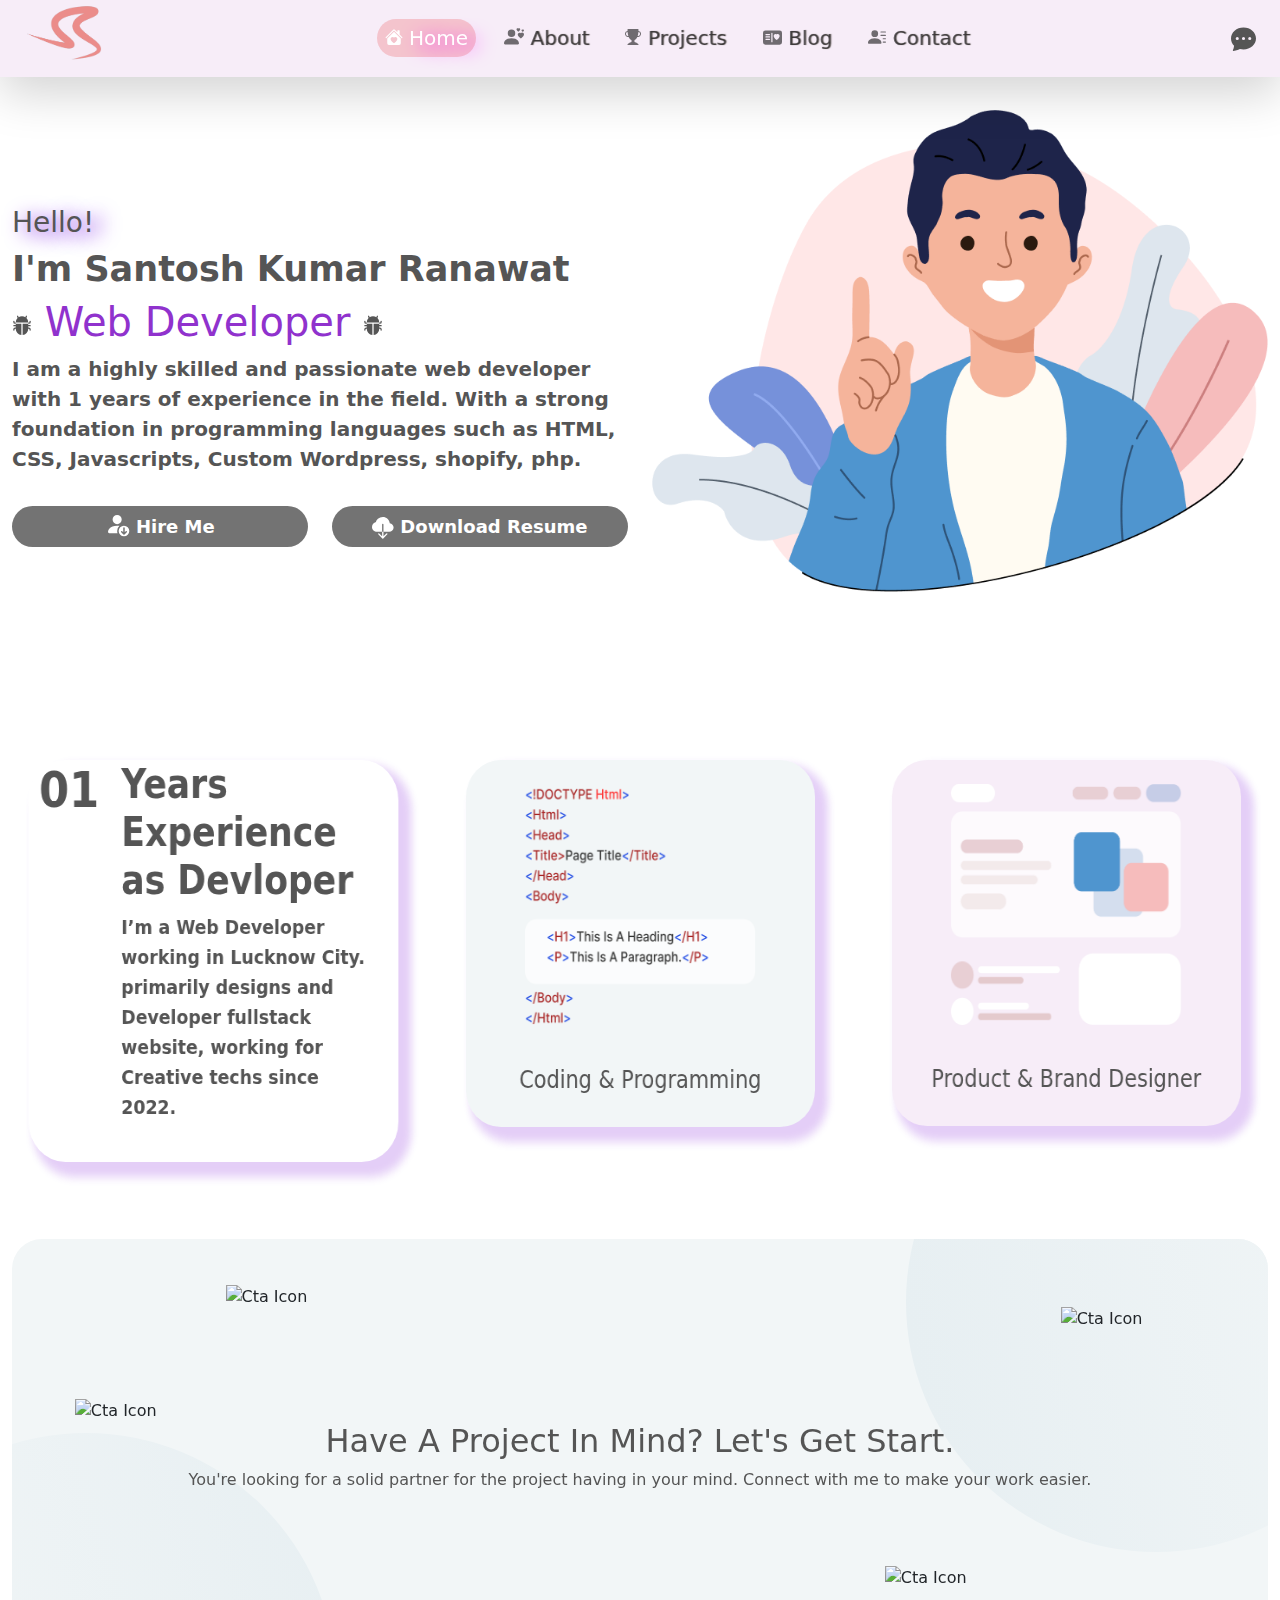
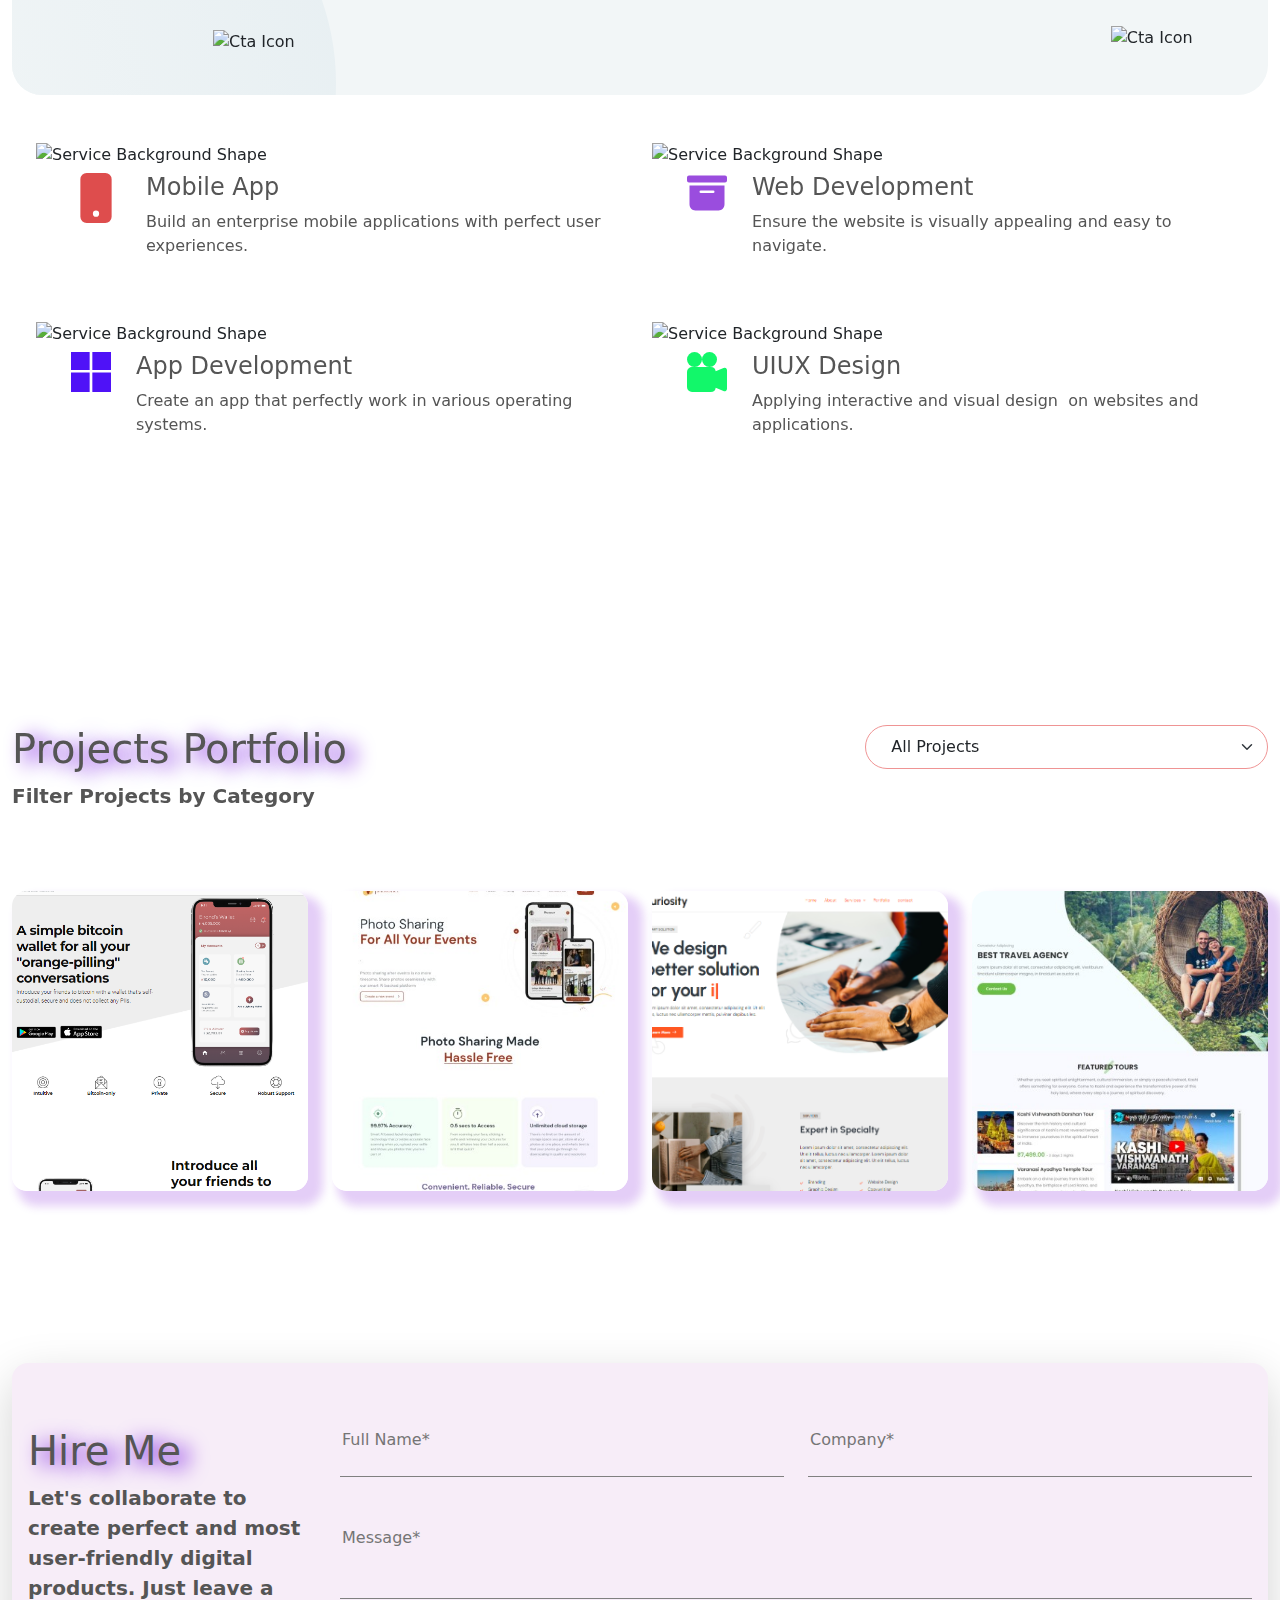
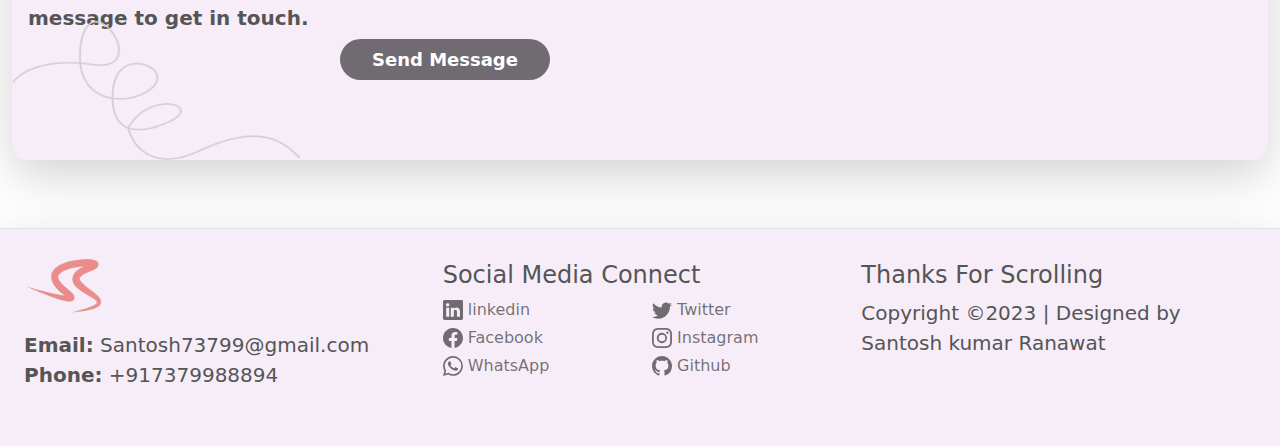
==== commit b4079887: "add some code" ====
--- a/index.html
+++ b/index.html
@@ -238,10 +238,277 @@
             </div>
         </section>
 
+        <style>
+            .section-title {
+                position: relative;
+                z-index: 2;
+                margin: 83px;
+                text-align: center;
+            }
+
+            .cta-button-wrap {
+                position: relative;
+            }
+
+            .cta-top-right-shape {
+                position: absolute;
+                left: auto;
+                top: -41%;
+                right: -11%;
+                bottom: auto;
+                z-index: 1;
+                width: 500px;
+                height: 500px;
+                border-radius: 100%;
+                background-image: linear-gradient(78.3deg, #e7eff2 8%, #f2f6f7);
+            }
+
+            .cta-bottom-left-shape {
+                position: absolute;
+                left: -14%;
+                top: auto;
+                right: auto;
+                bottom: -52%;
+                width: 500px;
+                height: 500px;
+                border-radius: 100%;
+                background-image: linear-gradient(72.3deg, #f2f6f7 11%, #e7eff2);
+            }
+
+            .cta-icon {
+                position: absolute;
+                left: 5%;
+                top: 35%;
+                right: auto;
+                bottom: auto;
+                z-index: 2;
+            }
+
+            .cta-icon.icon-two {
+                left: 17%;
+                top: 10%;
+            }
+
+            .cta-icon.icon-three {
+                left: 16%;
+                top: auto;
+                right: auto;
+                bottom: 9%;
+            }
+
+            .cta-icon.icon-four {
+                left: auto;
+                top: auto;
+                right: 24%;
+                bottom: 23%;
+            }
+
+            .cta-icon.icon-five {
+                left: auto;
+                top: 15%;
+                right: 10%;
+                bottom: auto;
+            }
+
+            .cta-icon.icon-six {
+                left: auto;
+                top: auto;
+                right: 6%;
+                bottom: 10%;
+            }
+
+            .cta-wrap {
+                position: relative;
+                z-index: 3;
+                overflow: hidden;
+                padding: 90px 20px 110px;
+                border-radius: 30px;
+                background-color: #f2f6f7;
+                text-align: center;
+            }
+
+            @media screen and (min-width: 1440px) {
+                .cta-wrap {
+                    padding-top: 100px;
+                    padding-bottom: 120px;
+                }
+            }
+
+            @media screen and (min-width: 1280px) {
+                .cta-wrap {
+                    padding-top: 100px;
+                    padding-bottom: 120px;
+                }
+            }
+
+            .service-item {
+                position: relative;
+                display: block;
+                padding-top: 30px;
+                -webkit-box-align: start;
+                -webkit-align-items: flex-start;
+                -ms-flex-align: start;
+                align-items: flex-start;
+            }
+
+            .service-item-content-wrap {
+                position: relative;
+                z-index: 2;
+                display: -webkit-box;
+                display: -webkit-flex;
+                display: -ms-flexbox;
+                display: flex;
+                margin-left: 35px;
+            }
+
+            .service-background-shape {
+                position: absolute;
+                left: 0%;
+                top: 0%;
+                right: auto;
+                bottom: auto;
+            }
+
+            .service-content-wrap {
+                margin-left: 25px;
+            }
+
+            .mobile-icon-1729 {
+                color: #de4d4d;
+                width: 50px;
+                height: 50px;
+            }
+
+            .webfli-1729 {
+                color: #9a4dde;
+                width: 40px;
+                height: 40px;
+            }
+
+            .micro-window-1729 {
+                color: #4f12f7;
+                width: 40px;
+                height: 40px;
+            }
+            .uixu-icno-1729 {
+                color: #12f76a;
+                width: 40px;
+                height: 40px;
+            }
+        </style>
+
+        <section>
+            <div class="container w-container py-md-5 position-relative">
+                <div class="cta-wrap">
+                    <div class="section-title">
+                        <h2 class="section-title-text">Have A Project In Mind? Let's Get Start.</h2>
+                        <p class="section-title-content">You're looking for a solid partner for the project having in
+                            your mind. Connect with me to make your work easier.</p>
+                    </div>
+
+                    <div class="cta-top-right-shape"></div>
+                    <div class="cta-bottom-left-shape"></div><img
+                        src="https://assets.website-files.com/62eb5311728cd914e53b634a/62eb90181b50c34d992613dc_cta-icon-1.svg"
+                        loading="lazy" alt="Cta Icon " class="cta-icon" style="opacity: 1;"><img
+                        src="https://assets.website-files.com/62eb5311728cd914e53b634a/62eb907306cf3a611dd0a42b_cta-icon-2.svg"
+                        loading="lazy" alt="Cta Icon " class="cta-icon icon-two" style="opacity: 1;"><img
+                        src="https://assets.website-files.com/62eb5311728cd914e53b634a/62eb90aef3f5ab7865ca2d83_cta-icon-3.svg"
+                        loading="lazy" alt="Cta Icon " class="cta-icon icon-three" style="opacity: 1;"><img
+                        src="https://assets.website-files.com/62eb5311728cd914e53b634a/62eb90e558f3cbbd517bccd8_cta-icon-4.svg"
+                        loading="lazy" alt="Cta Icon " class="cta-icon icon-four" style="opacity: 1;"><img
+                        src="https://assets.website-files.com/62eb5311728cd914e53b634a/62eb911a786aca3de7269491_cta-icon-5.svg"
+                        loading="lazy" alt="Cta Icon " class="cta-icon icon-five" style="opacity: 1;"><img
+                        src="https://assets.website-files.com/62eb5311728cd914e53b634a/62eb9188d1f4784cb01250bd_cta-icon-6.svg"
+                        loading="lazy" alt="Cta Icon " class="cta-icon icon-six" style="opacity: 1;">
+                </div>
+                <div class="row py-5 px-4">
+                    <div class="col-md-6 col-12 mb-md-5">
+                        <div class="service-item">
+                            <div class="service-item-content-wrap">
+                                <div class="service-icon-wrap">
+                                    <svg xmlns="http://www.w3.org/2000/svg" fill="currentColor"
+                                        class="bi bi-phone-fill mobile-icon-1729" viewBox="0 0 16 16">
+                                        <path
+                                            d="M3 2a2 2 0 0 1 2-2h6a2 2 0 0 1 2 2v12a2 2 0 0 1-2 2H5a2 2 0 0 1-2-2V2zm6 11a1 1 0 1 0-2 0 1 1 0 0 0 2 0z" />
+                                    </svg>
+                                </div>
+                                <div class="service-content-wrap">
+                                    <h4 class="service-item-title">Mobile App</h4>
+                                    <p>Build an enterprise mobile applications with perfect user experiences.</p>
+                                </div>
+                            </div>
+                            <img src="https://assets.website-files.com/62eb5311728cd914e53b634a/62ecc8cd9147feb895398ff0_service-item-pattern-1.png"
+                                loading="lazy" alt="Service Background Shape" class="service-background-shape" />
+                        </div>
+                    </div>
+                    <div class="col-md-6 col-12 mb-md-5">
+                        <div id="w-node-_4f17f8b5-b993-2912-6ed3-221a0be4d600-8f3b634c" class="service-item">
+                            <div class="service-item-content-wrap">
+                                <div class="service-icon-wrap">
+                                    <svg xmlns="http://www.w3.org/2000/svg" fill="currentColor"
+                                        class="bi bi-archive-fill webfli-1729" viewBox="0 0 16 16">
+                                        <path
+                                            d="M12.643 15C13.979 15 15 13.845 15 12.5V5H1v7.5C1 13.845 2.021 15 3.357 15h9.286zM5.5 7h5a.5.5 0 0 1 0 1h-5a.5.5 0 0 1 0-1zM.8 1a.8.8 0 0 0-.8.8V3a.8.8 0 0 0 .8.8h14.4A.8.8 0 0 0 16 3V1.8a.8.8 0 0 0-.8-.8H.8z" />
+                                    </svg>
+                                </div>
+                                <div class="service-content-wrap">
+                                    <h4 class="service-item-title">Web Development</h4>
+                                    <p>Ensure the website is visually appealing and easy to navigate.</p>
+                                </div>
+                            </div><img
+                                src="https://assets.website-files.com/62eb5311728cd914e53b634a/62ecca64a152cbbf4f660396_service-item-pattern-2.png"
+                                loading="lazy" alt="Service Background Shape" class="service-background-shape">
+                        </div>
+                    </div>
+                    <div class="col-md-6 col-12 mb-md-5">
+                        <div id="w-node-e701faba-fc95-6f21-c917-c3333e9ef24f-8f3b634c" class="service-item">
+                            <div class="service-item-content-wrap">
+                                <div class="service-icon-wrap">
+                                    <svg xmlns="http://www.w3.org/2000/svg" fill="currentColor"
+                                        class="bi bi-microsoft micro-window-1729" viewBox="0 0 16 16">
+                                        <path
+                                            d="M7.462 0H0v7.19h7.462V0zM16 0H8.538v7.19H16V0zM7.462 8.211H0V16h7.462V8.211zm8.538 0H8.538V16H16V8.211z" />
+                                    </svg>
+                                </div>
+                                <div class="service-content-wrap">
+                                    <h4 class="service-item-title">App Development</h4>
+                                    <p>Create an app that perfectly work in various operating systems.</p>
+                                </div>
+                            </div><img
+                                src="https://assets.website-files.com/62eb5311728cd914e53b634a/62ecca6fb0a5d844d078604d_service-item-pattern-3.png"
+                                loading="lazy" alt="Service Background Shape" class="service-background-shape">
+                        </div>
+                    </div>
+                    <div class="col-md-6 col-12 mb-md-5">
+                        <div id="w-node-f41a43d6-696f-0536-3142-52e507d21d49-8f3b634c" class="service-item">
+                            <div class="service-item-content-wrap">
+                                <div class="service-icon-wrap">
+                                    <svg xmlns="http://www.w3.org/2000/svg" fill="currentColor"
+                                        class="bi bi-camera-reels-fill uixu-icno-1729" viewBox="0 0 16 16">
+                                        <path d="M6 3a3 3 0 1 1-6 0 3 3 0 0 1 6 0z" />
+                                        <path d="M9 6a3 3 0 1 1 0-6 3 3 0 0 1 0 6z" />
+                                        <path
+                                            d="M9 6h.5a2 2 0 0 1 1.983 1.738l3.11-1.382A1 1 0 0 1 16 7.269v7.462a1 1 0 0 1-1.406.913l-3.111-1.382A2 2 0 0 1 9.5 16H2a2 2 0 0 1-2-2V8a2 2 0 0 1 2-2h7z" />
+                                    </svg>
+                                </div>
+                                <div class="service-content-wrap">
+                                    <h4 class="service-item-title">UIUX Design</h4>
+                                    <p>Applying interactive and visual design &nbsp;on websites and applications.</p>
+                                </div>
+                            </div><img
+                                src="https://assets.website-files.com/62eb5311728cd914e53b634a/62ecca789147fe0043399b02_service-item-pattern-4.png"
+                                loading="lazy" alt="Service Background Shape" class="service-background-shape">
+                        </div>
+                    </div>
+                </div>
+            </div>
+        </section>
+
         <!-- Project section  -->
         <section>
             <div id="projects" class="container position-relative pt-5">
                 <div class="space-top-bottum-1729 pb-1">
+
                     <div class="row mb-5">
                         <div class="col-md-8 col-26 text-md-start text-center mb-3">
                             <h1 style="text-shadow: 10px 4px 19px rgb(110, 7, 221);">
@@ -263,26 +530,33 @@
                     <div class="row">
                         <div class="col-6 col-md-4 col-lg-3 mb-4">
                             <div class="project1729">
-                                <a href="https://bitcointribe.app/" target="_blank">
-                                    <figure>
-                                        <img src="./image/proj-1.png" alt="Project_Image"
-                                            class="project-image-17 shadow-lg" />
-                                    </figure>
-                                    <div class="project-overlay-1729">
-                                        <div class="text">
-                                            <p class="para-proj-title">Apple Design System</p>
-                                            <span>Web Application</span>
+                                <figure>
+                                    <img src="./image/proj-1.png" alt="Project_Image" class="project-image-17" />
+                                </figure>
+                                <div class="project-overlay-1729">
+                                    <div class="text">
+                                        <p class="para-proj-title text-white">Apple Design System</p>
+                                        <div class="row p-2">
+                                            <div class="col-6 live-views-1729">
+                                                <a href="https://bitcointribe.app/" target="_blank">
+                                                    Views
+                                                </a>
+                                            </div>
+                                            <div class="col-6 live-views-1729">
+                                                <a href="https://bitcointribe.app/" target="_blank">
+                                                    Live Views
+                                                </a>
+                                            </div>
                                         </div>
                                     </div>
-                                </a>
+                                </div>
                             </div>
                         </div>
                         <div class="col-6 col-md-4 col-lg-3 mb-4">
                             <div class="project1729">
                                 <a href="https://megatunes.in/photonet/" target="_blank">
                                     <figure>
-                                        <img src="./image/proj-2.jpg" alt="Project_Image"
-                                            class="project-image-17 shadow-lg" />
+                                        <img src="./image/proj-2.jpg" alt="Project_Image" class="project-image-17" />
                                     </figure>
                                     <div class="project-overlay-1729">
                                         <div class="text">Hello World</div>
@@ -294,8 +568,7 @@
                             <div class="project1729">
                                 <a href="https://ckuriosity.in/" target="_blank">
                                     <figure>
-                                        <img src="./image/proj-3.png" alt="Project_Image"
-                                            class="project-image-17 shadow-lg" />
+                                        <img src="./image/proj-3.png" alt="Project_Image" class="project-image-17" />
                                     </figure>
                                     <div class="project-overlay-1729">
                                         <div class="text">Hello World</div>
@@ -307,8 +580,7 @@
                             <div class="project1729">
                                 <a href="https://www.advitkashi.com/" target="_blank">
                                     <figure>
-                                        <img src="./image/proj-4.jpg" alt="Project_Image"
-                                            class="project-image-17 shadow-lg" />
+                                        <img src="./image/proj-4.jpg" alt="Project_Image" class="project-image-17" />
                                     </figure>
                                     <div class="project-overlay-1729">
                                         <div class="text">Hello World</div>
@@ -398,7 +670,7 @@
                             </figure>
                         </a>
                         <aside>
-                            <p class="top-para-1729">
+                            <p class="top-para-1729" style="font-weight: normal;">
                                 <b>Email:</b> Santosh73799@gmail.com </br>
                                 <b>Phone:</b> +917379988894
                             </p>
@@ -472,7 +744,8 @@
                     <div class="col-md-4 col-12 pb-3">
                         <aside>
                             <h4 class=" mt-2">Thanks For Scrolling</h4>
-                            <p class="top-para-1729">Copyright ©2023 | Designed by Santosh kumar Ranawat</p>
+                            <p class="top-para-1729" style="font-weight: normal;">Copyright ©2023 | Designed by Santosh
+                                kumar Ranawat</p>
                         </aside>
                     </div>
                 </div>
--- a/css/style.css
+++ b/css/style.css
@@ -1,12 +1,25 @@
-body {
-    color: rgb(0 0 0 / 55%);
-}
-
 .container {
     max-width: 1320px !important;
 }
 
-/* scroll down style  */
+h1,
+h2,
+h3,
+h4,
+h5,
+h6 {
+    color: #555;
+}
+
+p {
+    color: #555;
+}
+
+a {
+    text-decoration: none;
+}
+
+/* -------------------scroll down style-----------------  */
 
 #scrolldown {
     display: none;
@@ -28,20 +41,7 @@
     background: rgba(235, 12, 12, 0.344);
 }
 
-
-h1,
-h2,
-h3,
-h4,
-h5,
-h6 {
-    color: #555;
-}
-
-p {
-    color: #555;
-}
-
+/* -------------------------- NAvigation section style ------------------------- */
 .logo img {
     width: 84px;
     filter: opacity(0.5);
@@ -58,6 +58,7 @@
     margin: 0px 10px;
     text-shadow: 1px 0px 1px rgb(123 116 116);
     padding: 4px 11px;
+    border-radius: 30px;
 }
 
 .menu-icon-1729 {
@@ -123,14 +124,12 @@
     }
 }
 
-/* Mobile width style 
- */
 .nav-item {
     list-style: none;
     text-align: center;
 }
 
-/* section-I style  */
+/* ------------------------ Name section style --------------------  */
 
 .myname {
     font-size: 35px;
@@ -187,7 +186,6 @@
 
 .visit-btn-1729:hover::before {
     opacity: 1;
-    /* background-color: #9032cd; */
     text-shadow: 10px 4px 19px rgb(247, 0, 255);
     background: rgb(235 12 12 / 18%);
     transition: .2s ease-in;
@@ -203,29 +201,121 @@
     color: #ffff;
 }
 
-/* hire me style */
-
-.input-border-1729 {
-    border-bottom: 1px solid gray !important;
-    background-color: #f7edf8 !important;
-}
-
-.input-border-1729:focus {
-    outline: none;
-    border-bottom: 1px solid #9032cd !important;
-}
-
-.hireme-shadow {
-    box-shadow: 20px 20px 20px rgba(75, 63, 79, 0.2);
-    background-color: #f7edf8 !important;
-}
-
-.img-hireme {
-    width: 23%;
-    height: 35%;
-}
-
-/* experience style  */
+.bug-icon-1729 {
+    position: relative;
+    animation: bugfirst 5s 1;
+    animation-direction: alternate;
+}
+
+@keyframes bugfirst {
+    0% {
+        color: #ef9494;
+        rotate: 90deg;
+        left: 0px;
+        top: 0px;
+    }
+
+    35% {
+        color: #ef9494;
+        rotate: 90deg;
+        left: 200px;
+        top: 0px;
+    }
+
+    45% {
+        color: #ffffff;
+        rotate: 0deg;
+        left: 200px;
+        top: -150px;
+    }
+
+    55% {
+        color: #ffffff;
+        rotate: 270deg;
+        left: 400px;
+        top: -400px;
+    }
+
+    75% {
+        color: #ffffff;
+        rotate: 270deg;
+        left: 400px;
+        top: 10px;
+    }
+
+    100% {
+        color: #9032cd;
+        rotate: 270deg;
+        left: 0px;
+        top: 0px;
+    }
+}
+
+.bug-icon1 {
+    position: relative;
+    animation: bugsec 5s 1;
+    animation-direction: alternate;
+}
+
+
+@keyframes bugsec {
+    0% {
+        rotate: 270deg;
+        left: 0px;
+        top: 0px;
+    }
+
+    35% {
+        color: #9032cd;
+        rotate: 270deg;
+        left: -20px;
+        top: 0px;
+    }
+
+    45% {
+        color: #9032cd;
+        rotate: none;
+        left: -20px;
+        top: 0px;
+    }
+
+    65% {
+        color: hsl(0, 0%, 100%);
+        rotate: none;
+        left: -20px;
+        top: -200px;
+    }
+
+    75% {
+        color: #ef9494;
+        rotate: 180deg;
+        left: -20px;
+        top: -200px;
+    }
+
+    85% {
+        color: #cbc2d1;
+        rotate: 180deg;
+        left: -20px;
+        top: 0px;
+    }
+
+    90% {
+        color: #ef9494;
+        rotate: 90deg;
+        left: -20px;
+        top: 0px;
+    }
+
+    100% {
+        color: #ef9494;
+        rotate: 90deg;
+        left: 0px;
+        top: 0px;
+    }
+}
+
+/* -------------------------- experience style ---------------------------  */
 
 .coding-programm {
     background-color: #f2f6f7;
@@ -274,129 +364,7 @@
     transition: 1.5s;
 }
 
-/* .experience-here {
-    display: flex;
-    flex-direction: column;
-    align-items: center;
-    margin-bottom: 20px;
-    opacity: 0;
-    transform: translateY(50px);
-    transition: opacity 1.0s ease, transform 1.0 ease;
-} */
-
-.bug-icon-1729 {
-    position: relative;
-    animation: bugfirst 5s 1;
-    animation-direction: alternate;
-}
-
-@keyframes bugfirst {
-    0% {
-        color: #ef9494;
-        rotate: 90deg;
-        left: 0px;
-        top: 0px;
-    }
-
-    35% {
-        color: #ef9494;
-        rotate: 90deg;
-        left: 200px;
-        top: 0px;
-    }
-
-    45% {
-        color: #ffffff;
-        rotate: 0deg;
-        left: 200px;
-        top: -150px;
-    }
-
-    55% {
-        color: #ffffff;
-        rotate: 270deg;
-        left: 400px;
-        top: -400px;
-    }
-
-    75% {
-        color: #ffffff;
-        rotate: 270deg;
-        left: 400px;
-        top: 10px;
-    }
-
-    100% {
-        color: #9032cd;
-        rotate: 270deg;
-        left: 0px;
-        top: 0px;
-    }
-}
-
-.bug-icon1 {
-    position: relative;
-    animation: bugsec 5s 1;
-    animation-direction: alternate;
-}
-
-
-@keyframes bugsec {
-    0% {
-        rotate: 270deg;
-        left: 0px;
-        top: 0px;
-    }
-
-    35% {
-        color: #9032cd;
-        rotate: 270deg;
-        left: -20px;
-        top: 0px;
-    }
-
-    45% {
-        color: #9032cd;
-        rotate: none;
-        left: -20px;
-        top: 0px;
-    }
-
-    65% {
-        color: hsl(0, 0%, 100%);
-        rotate: none;
-        left: -20px;
-        top: -200px;
-    }
-
-    75% {
-        color: #ef9494;
-        rotate: 180deg;
-        left: -20px;
-        top: -200px;
-    }
-
-    85% {
-        color: #cbc2d1;
-        rotate: 180deg;
-        left: -20px;
-        top: 0px;
-    }
-
-    90% {
-        color: #ef9494;
-        rotate: 90deg;
-        left: -20px;
-        top: 0px;
-    }
-
-    100% {
-        color: #ef9494;
-        rotate: 90deg;
-        left: 0px;
-        top: 0px;
-    }
-}
+/*----------------- project image section style here -----------------  */
 
 .proj-section-1729 {
     background-blend-mode: color-burn;
@@ -414,8 +382,8 @@
     min-height: 300px;
     max-height: 300px;
     object-fit: cover;
-    border: .5px solid #ef9494;
-    /* border-radius: 25px; */
+    box-shadow: 10px 10px 10px 5px rgba(122, 11, 214, 0.2);
+    border-radius: 5%;
 }
 
 .project-overlay-1729 {
@@ -429,6 +397,7 @@
     width: 100%;
     height: 0;
     transition: .5s ease;
+    border-radius: 5%;
 }
 
 .project1729:hover .project-overlay-1729 {
@@ -441,13 +410,12 @@
     bottom: -14.5%;
     width: 100%;
     padding: 10px;
-    background-color: #f0d0d0;
+    background-color: #555;
     left: 50%;
     -webkit-transform: translate(-50%, -50%);
     -ms-transform: translate(-50%, -50%);
     transform: translate(-50%, -50%);
     text-align: center;
-    border: 0.5px solid #ef9494;
 }
 
 .form-select {
@@ -468,15 +436,50 @@
     font-size: 16px;
 }
 
-.para-proj-title{
+.para-proj-title {
     margin-bottom: 0;
     padding-bottom: 4px;
     font-size: 20px;
-    font-weight: 500;
-    border-bottom: 1px solid #9032cd;
-}
-
-/* footer  */
+}
+
+.live-views-1729 {
+    color: #ffff;
+    border-radius: 25px;
+    padding: 3px 10px;
+}
+
+.live-views-1729:hover {
+    background-color: #cbc2d1;
+    border-radius: 25px;
+    color: #000;
+    padding: 3px 10px;
+}
+
+/* ---------------------------- End -------------------------------  */
+
+/* ------------------------ hire me style ---------------------------- */
+
+.input-border-1729 {
+    border-bottom: 1px solid gray !important;
+    background-color: #f7edf8 !important;
+}
+
+.input-border-1729:focus {
+    outline: none;
+    border-bottom: 1px solid #9032cd !important;
+}
+
+.hireme-shadow {
+    box-shadow: 20px 20px 20px rgba(75, 63, 79, 0.2);
+    background-color: #f7edf8 !important;
+}
+
+.img-hireme {
+    width: 23%;
+    height: 35%;
+}
+
+/* ---------------------------- footer ----------------------------  */
 
 .footer-bgimg-color {
     background-color: rgb(247 237 248);
@@ -489,7 +492,6 @@
 .footer-social-1729 div a {
     text-decoration: none;
     color: rgb(0 0 0 / 55%);
-    /* font-size: 25px; */
 }
 
 .footer-social-1729 div a:hover {
@@ -497,7 +499,7 @@
     transition: ease-in-out .5s;
 }
 
-/* Table screen width */
+/* ----------------Table screen width------------------- */
 @media (min-width: 991px) and (max-width: 1023.99px) {
     .myname {
         font-size: 24px;
@@ -527,8 +529,12 @@
     }
 }
 
-/* // Medium devices (tablets, 768px and up) */
+/* ---------------------Medium devices (tablets, 768px and up)------------------------ */
 @media (min-width:768px) and (max-width: 991px) {
+
+    .section-title {
+        padding: 20px !important;
+    }
 
     .visit-btn-1729 {
         font-size: 14px;
@@ -565,8 +571,29 @@
     }
 }
 
-/* Mobile screen width */
+/* ---------------------------Mobile screen width----------------------------- */
 @media (min-width: 320px) and (max-width: 500.99px) {
+
+    .cta-wrap {
+        padding: 20px !important;
+    }
+
+    .cta-icon {
+        display: none;
+    }
+
+    .section-title {
+        margin: 0px !important;
+        padding: 0px !important;
+    }
+
+    .cta-top-right-shape {
+        background-image: none !important;
+    }
+
+    .cta-bottom-left-shape {
+        background-image: none !important;
+    }
 
     .form-select {
         padding: 5px 10px !important;
@@ -728,7 +755,6 @@
     }
 
     .hover-sdtop-line {
-        /* transform: rotateY(30deg); */
         width: 90%;
         margin: auto;
         margin-bottom: 25px;
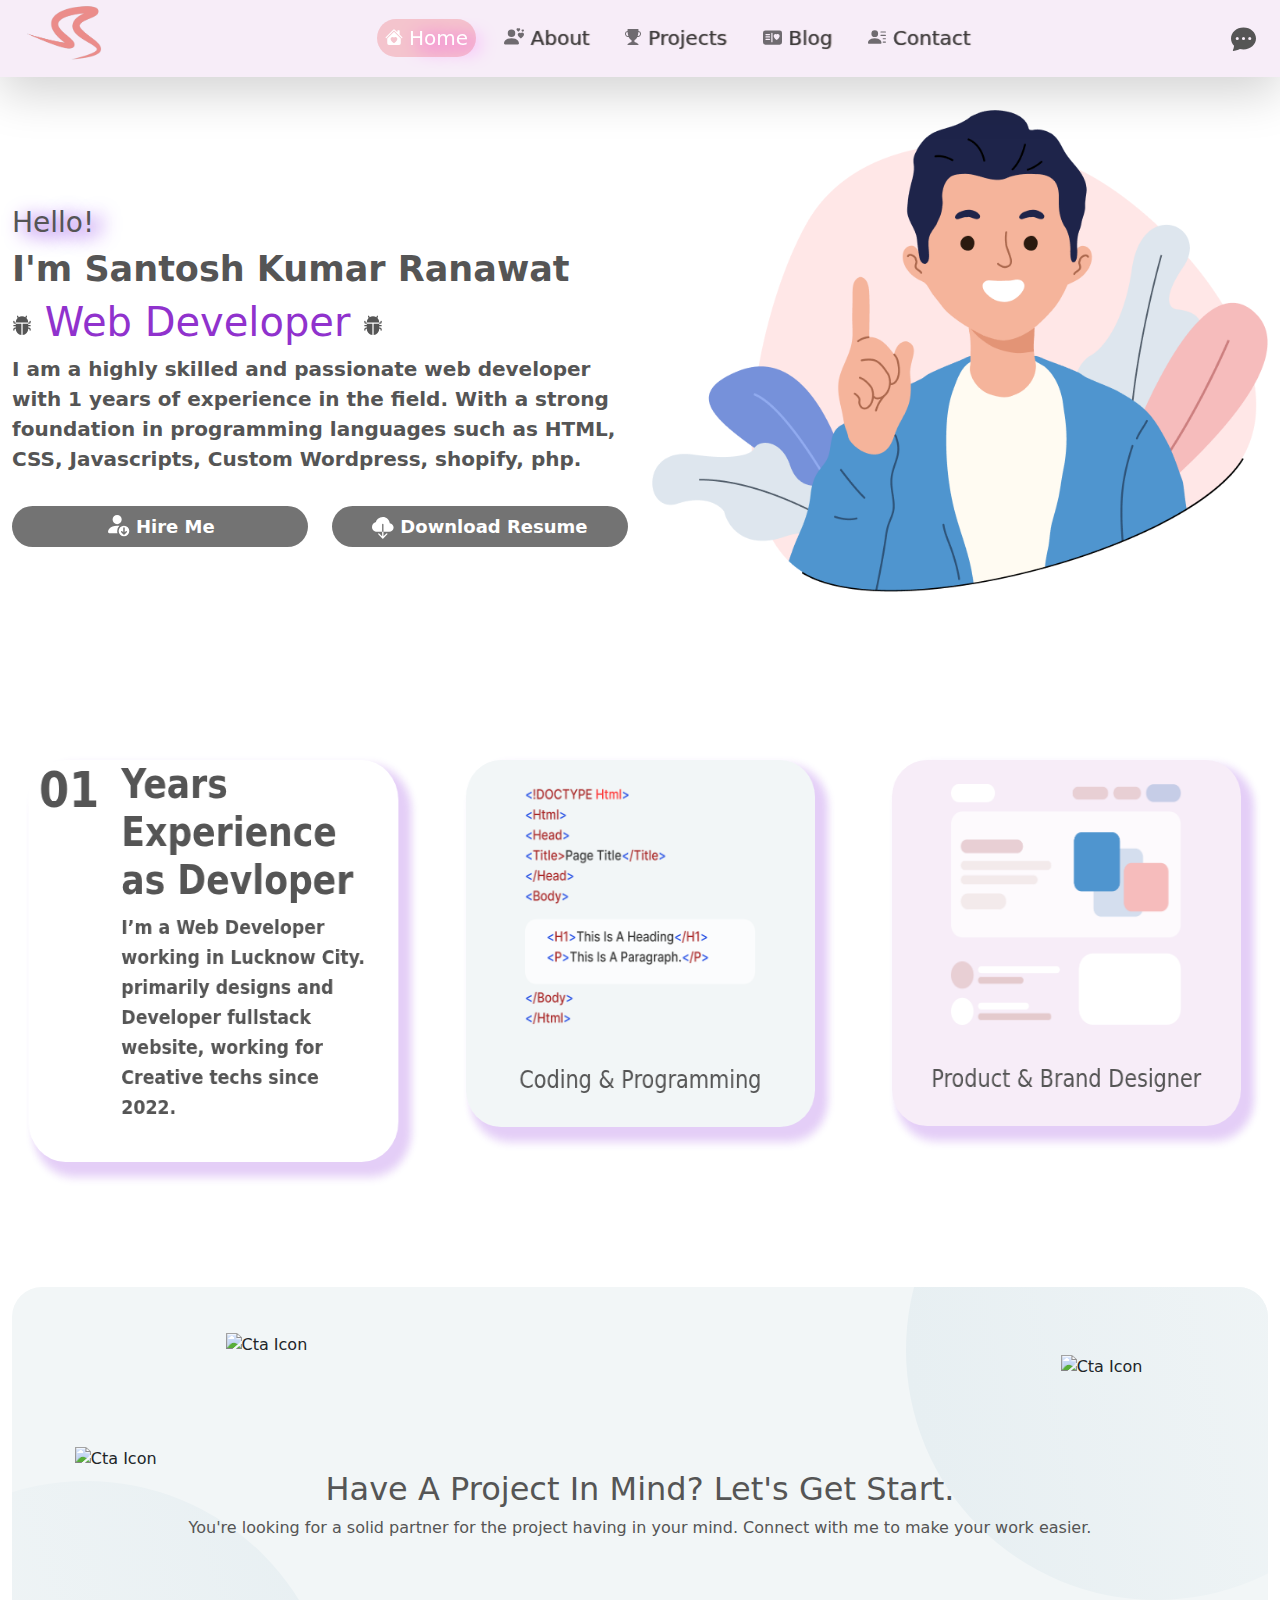
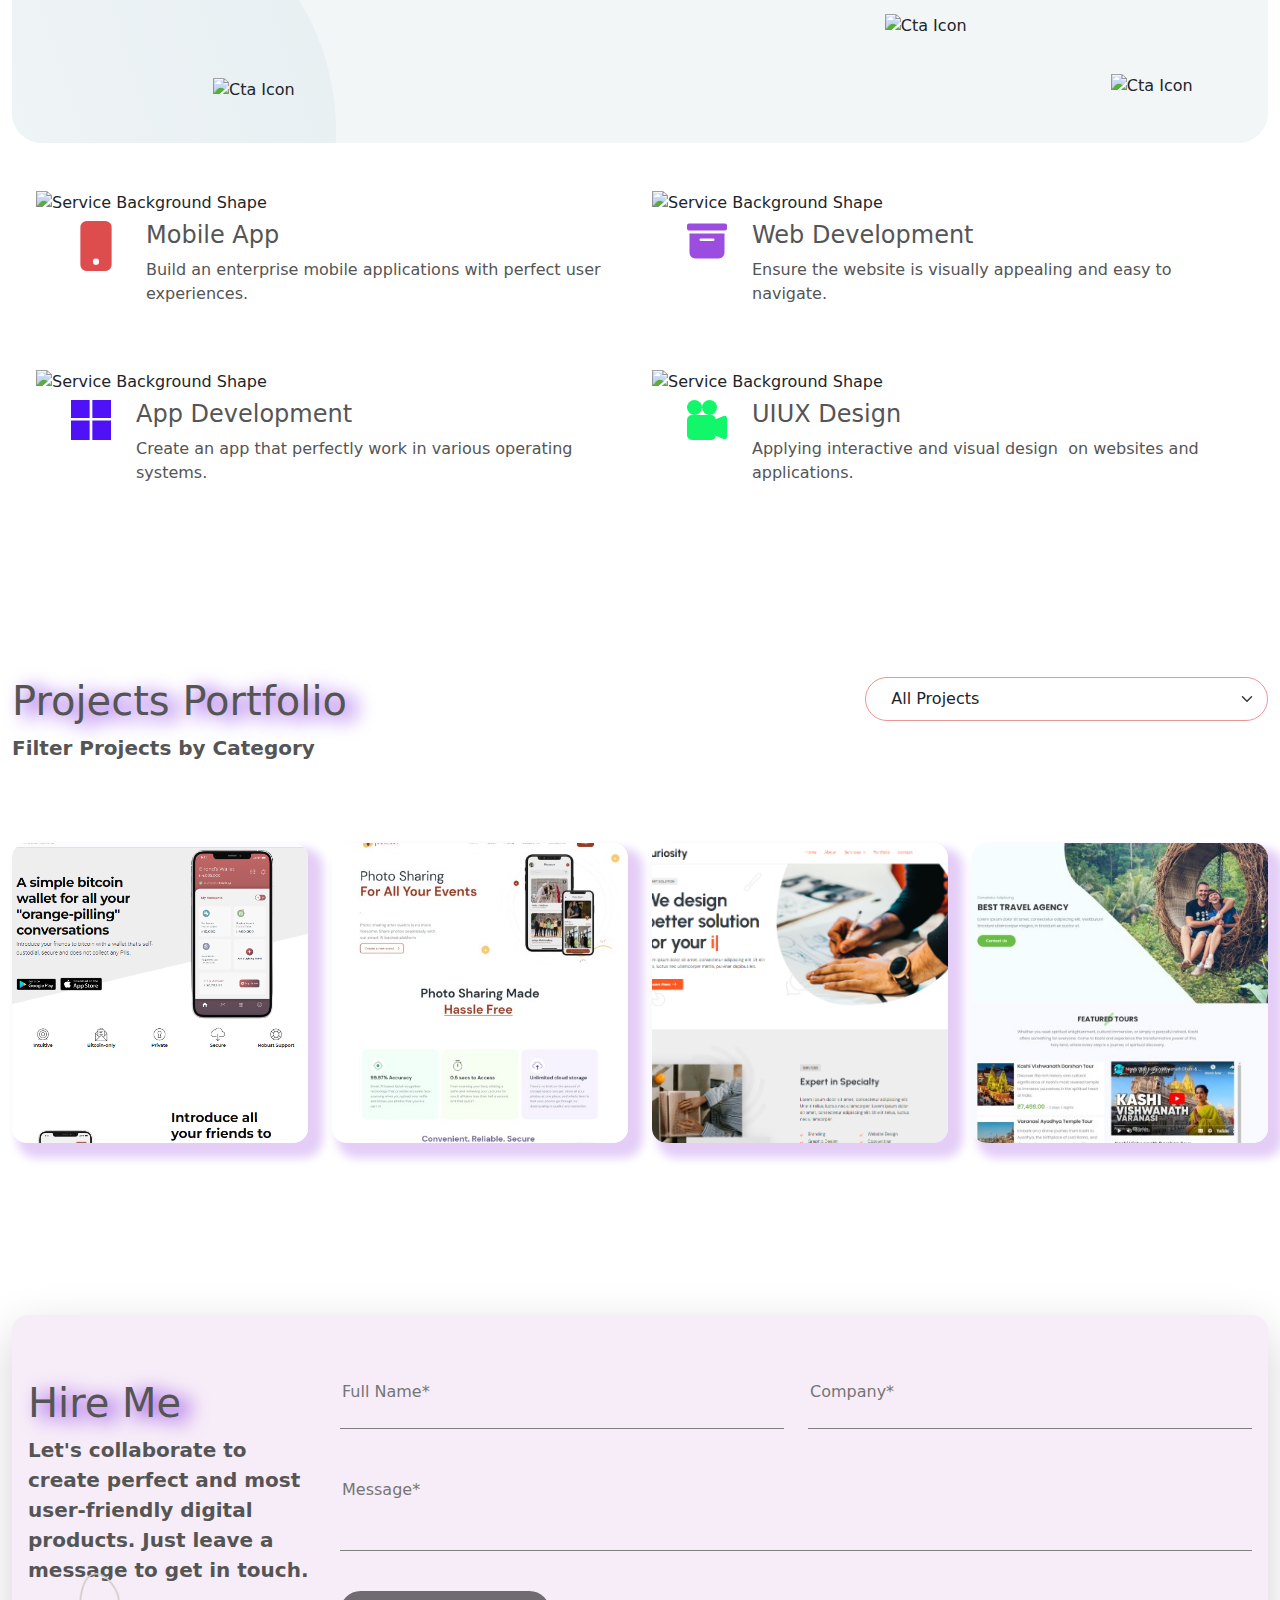
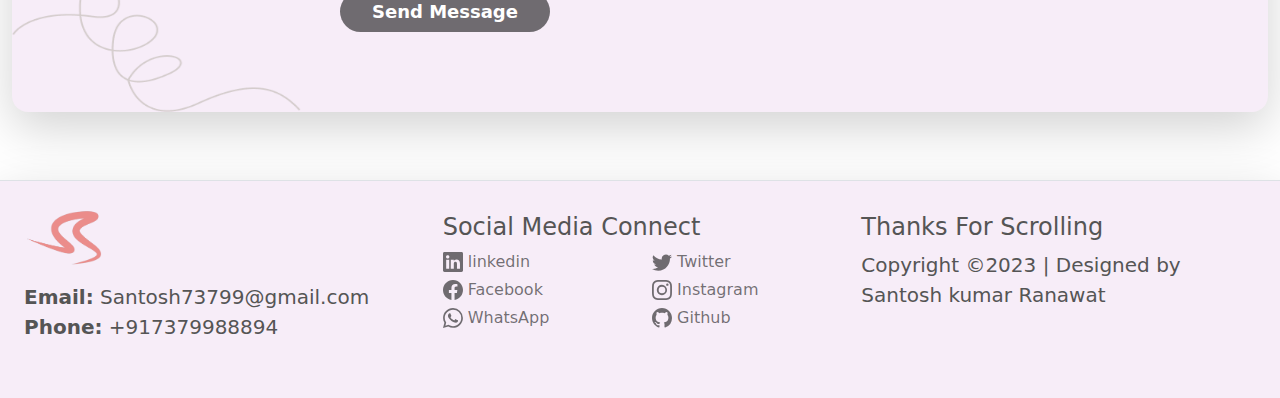
==== commit 2984fec9: "-a" ====
--- a/index.html
+++ b/index.html
@@ -238,167 +238,9 @@
             </div>
         </section>
 
-        <style>
-            .section-title {
-                position: relative;
-                z-index: 2;
-                margin: 83px;
-                text-align: center;
-            }
-
-            .cta-button-wrap {
-                position: relative;
-            }
-
-            .cta-top-right-shape {
-                position: absolute;
-                left: auto;
-                top: -41%;
-                right: -11%;
-                bottom: auto;
-                z-index: 1;
-                width: 500px;
-                height: 500px;
-                border-radius: 100%;
-                background-image: linear-gradient(78.3deg, #e7eff2 8%, #f2f6f7);
-            }
-
-            .cta-bottom-left-shape {
-                position: absolute;
-                left: -14%;
-                top: auto;
-                right: auto;
-                bottom: -52%;
-                width: 500px;
-                height: 500px;
-                border-radius: 100%;
-                background-image: linear-gradient(72.3deg, #f2f6f7 11%, #e7eff2);
-            }
-
-            .cta-icon {
-                position: absolute;
-                left: 5%;
-                top: 35%;
-                right: auto;
-                bottom: auto;
-                z-index: 2;
-            }
-
-            .cta-icon.icon-two {
-                left: 17%;
-                top: 10%;
-            }
-
-            .cta-icon.icon-three {
-                left: 16%;
-                top: auto;
-                right: auto;
-                bottom: 9%;
-            }
-
-            .cta-icon.icon-four {
-                left: auto;
-                top: auto;
-                right: 24%;
-                bottom: 23%;
-            }
-
-            .cta-icon.icon-five {
-                left: auto;
-                top: 15%;
-                right: 10%;
-                bottom: auto;
-            }
-
-            .cta-icon.icon-six {
-                left: auto;
-                top: auto;
-                right: 6%;
-                bottom: 10%;
-            }
-
-            .cta-wrap {
-                position: relative;
-                z-index: 3;
-                overflow: hidden;
-                padding: 90px 20px 110px;
-                border-radius: 30px;
-                background-color: #f2f6f7;
-                text-align: center;
-            }
-
-            @media screen and (min-width: 1440px) {
-                .cta-wrap {
-                    padding-top: 100px;
-                    padding-bottom: 120px;
-                }
-            }
-
-            @media screen and (min-width: 1280px) {
-                .cta-wrap {
-                    padding-top: 100px;
-                    padding-bottom: 120px;
-                }
-            }
-
-            .service-item {
-                position: relative;
-                display: block;
-                padding-top: 30px;
-                -webkit-box-align: start;
-                -webkit-align-items: flex-start;
-                -ms-flex-align: start;
-                align-items: flex-start;
-            }
-
-            .service-item-content-wrap {
-                position: relative;
-                z-index: 2;
-                display: -webkit-box;
-                display: -webkit-flex;
-                display: -ms-flexbox;
-                display: flex;
-                margin-left: 35px;
-            }
-
-            .service-background-shape {
-                position: absolute;
-                left: 0%;
-                top: 0%;
-                right: auto;
-                bottom: auto;
-            }
-
-            .service-content-wrap {
-                margin-left: 25px;
-            }
-
-            .mobile-icon-1729 {
-                color: #de4d4d;
-                width: 50px;
-                height: 50px;
-            }
-
-            .webfli-1729 {
-                color: #9a4dde;
-                width: 40px;
-                height: 40px;
-            }
-
-            .micro-window-1729 {
-                color: #4f12f7;
-                width: 40px;
-                height: 40px;
-            }
-            .uixu-icno-1729 {
-                color: #12f76a;
-                width: 40px;
-                height: 40px;
-            }
-        </style>
-
+        <!-- Have A Project In Mind section -->
         <section>
-            <div class="container w-container py-md-5 position-relative">
+            <div class="container w-container pt-md-5 mt-5 position-relative">
                 <div class="cta-wrap">
                     <div class="section-title">
                         <h2 class="section-title-text">Have A Project In Mind? Let's Get Start.</h2>
@@ -421,7 +263,7 @@
                         src="https://assets.website-files.com/62eb5311728cd914e53b634a/62eb9188d1f4784cb01250bd_cta-icon-6.svg"
                         loading="lazy" alt="Cta Icon " class="cta-icon icon-six" style="opacity: 1;">
                 </div>
-                <div class="row py-5 px-4">
+                <div class="row pt-5 px-4">
                     <div class="col-md-6 col-12 mb-md-5">
                         <div class="service-item">
                             <div class="service-item-content-wrap">
--- a/css/style.css
+++ b/css/style.css
@@ -100,7 +100,7 @@
     animation-duration: 1.5s;
 }
 
-.fixid-bgcolor-1729 {
+header {
     background-color: #f7edf8;
     position: sticky;
     z-index: 9999;
@@ -364,6 +364,165 @@
     transition: 1.5s;
 }
 
+/* --------------------Have A Project In Mind? -------------------- */
+
+.section-title {
+    position: relative;
+    z-index: 2;
+    margin: 83px;
+    text-align: center;
+}
+
+.cta-button-wrap {
+    position: relative;
+}
+
+.cta-top-right-shape {
+    position: absolute;
+    left: auto;
+    top: -41%;
+    right: -11%;
+    bottom: auto;
+    z-index: 1;
+    width: 500px;
+    height: 500px;
+    border-radius: 100%;
+    background-image: linear-gradient(78.3deg, #e7eff2 8%, #f2f6f7);
+}
+
+.cta-bottom-left-shape {
+    position: absolute;
+    left: -14%;
+    top: auto;
+    right: auto;
+    bottom: -52%;
+    width: 500px;
+    height: 500px;
+    border-radius: 100%;
+    background-image: linear-gradient(72.3deg, #f2f6f7 11%, #e7eff2);
+}
+
+.cta-icon {
+    position: absolute;
+    left: 5%;
+    top: 35%;
+    right: auto;
+    bottom: auto;
+    z-index: 2;
+}
+
+.cta-icon.icon-two {
+    left: 17%;
+    top: 10%;
+}
+
+.cta-icon.icon-three {
+    left: 16%;
+    top: auto;
+    right: auto;
+    bottom: 9%;
+}
+
+.cta-icon.icon-four {
+    left: auto;
+    top: auto;
+    right: 24%;
+    bottom: 23%;
+}
+
+.cta-icon.icon-five {
+    left: auto;
+    top: 15%;
+    right: 10%;
+    bottom: auto;
+}
+
+.cta-icon.icon-six {
+    left: auto;
+    top: auto;
+    right: 6%;
+    bottom: 10%;
+}
+
+.cta-wrap {
+    position: relative;
+    z-index: 3;
+    overflow: hidden;
+    padding: 90px 20px 110px;
+    border-radius: 30px;
+    background-color: #f2f6f7;
+    text-align: center;
+}
+
+@media screen and (min-width: 1440px) {
+    .cta-wrap {
+        padding-top: 100px;
+        padding-bottom: 120px;
+    }
+}
+
+@media screen and (min-width: 1280px) {
+    .cta-wrap {
+        padding-top: 100px;
+        padding-bottom: 120px;
+    }
+}
+
+.service-item {
+    position: relative;
+    display: block;
+    padding-top: 30px;
+    -webkit-box-align: start;
+    -webkit-align-items: flex-start;
+    -ms-flex-align: start;
+    align-items: flex-start;
+}
+
+.service-item-content-wrap {
+    position: relative;
+    z-index: 2;
+    display: -webkit-box;
+    display: -webkit-flex;
+    display: -ms-flexbox;
+    display: flex;
+    margin-left: 35px;
+}
+
+.service-background-shape {
+    position: absolute;
+    left: 0%;
+    top: 0%;
+    right: auto;
+    bottom: auto;
+}
+
+.service-content-wrap {
+    margin-left: 25px;
+}
+
+.mobile-icon-1729 {
+    color: #de4d4d;
+    width: 50px;
+    height: 50px;
+}
+
+.webfli-1729 {
+    color: #9a4dde;
+    width: 40px;
+    height: 40px;
+}
+
+.micro-window-1729 {
+    color: #4f12f7;
+    width: 40px;
+    height: 40px;
+}
+.uixu-icno-1729 {
+    color: #12f76a;
+    width: 40px;
+    height: 40px;
+}
+
 /*----------------- project image section style here -----------------  */
 
 .proj-section-1729 {
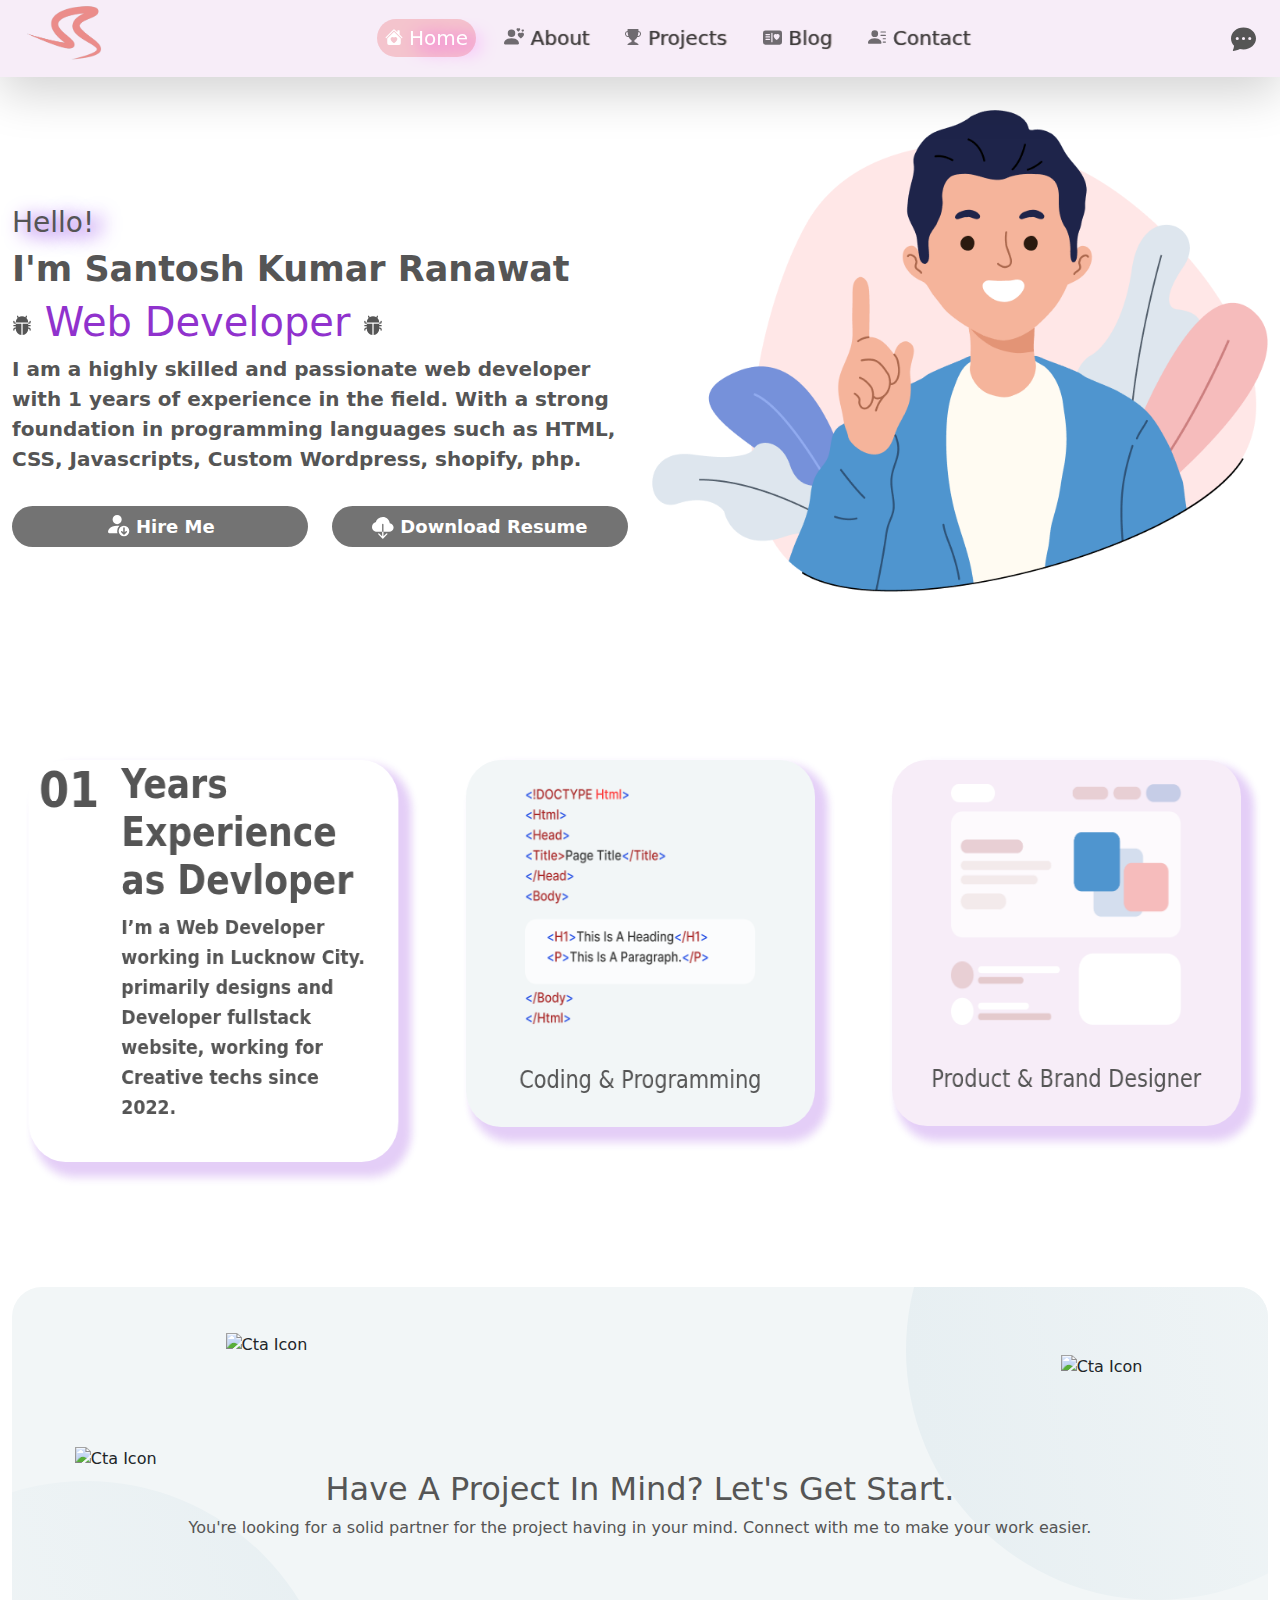
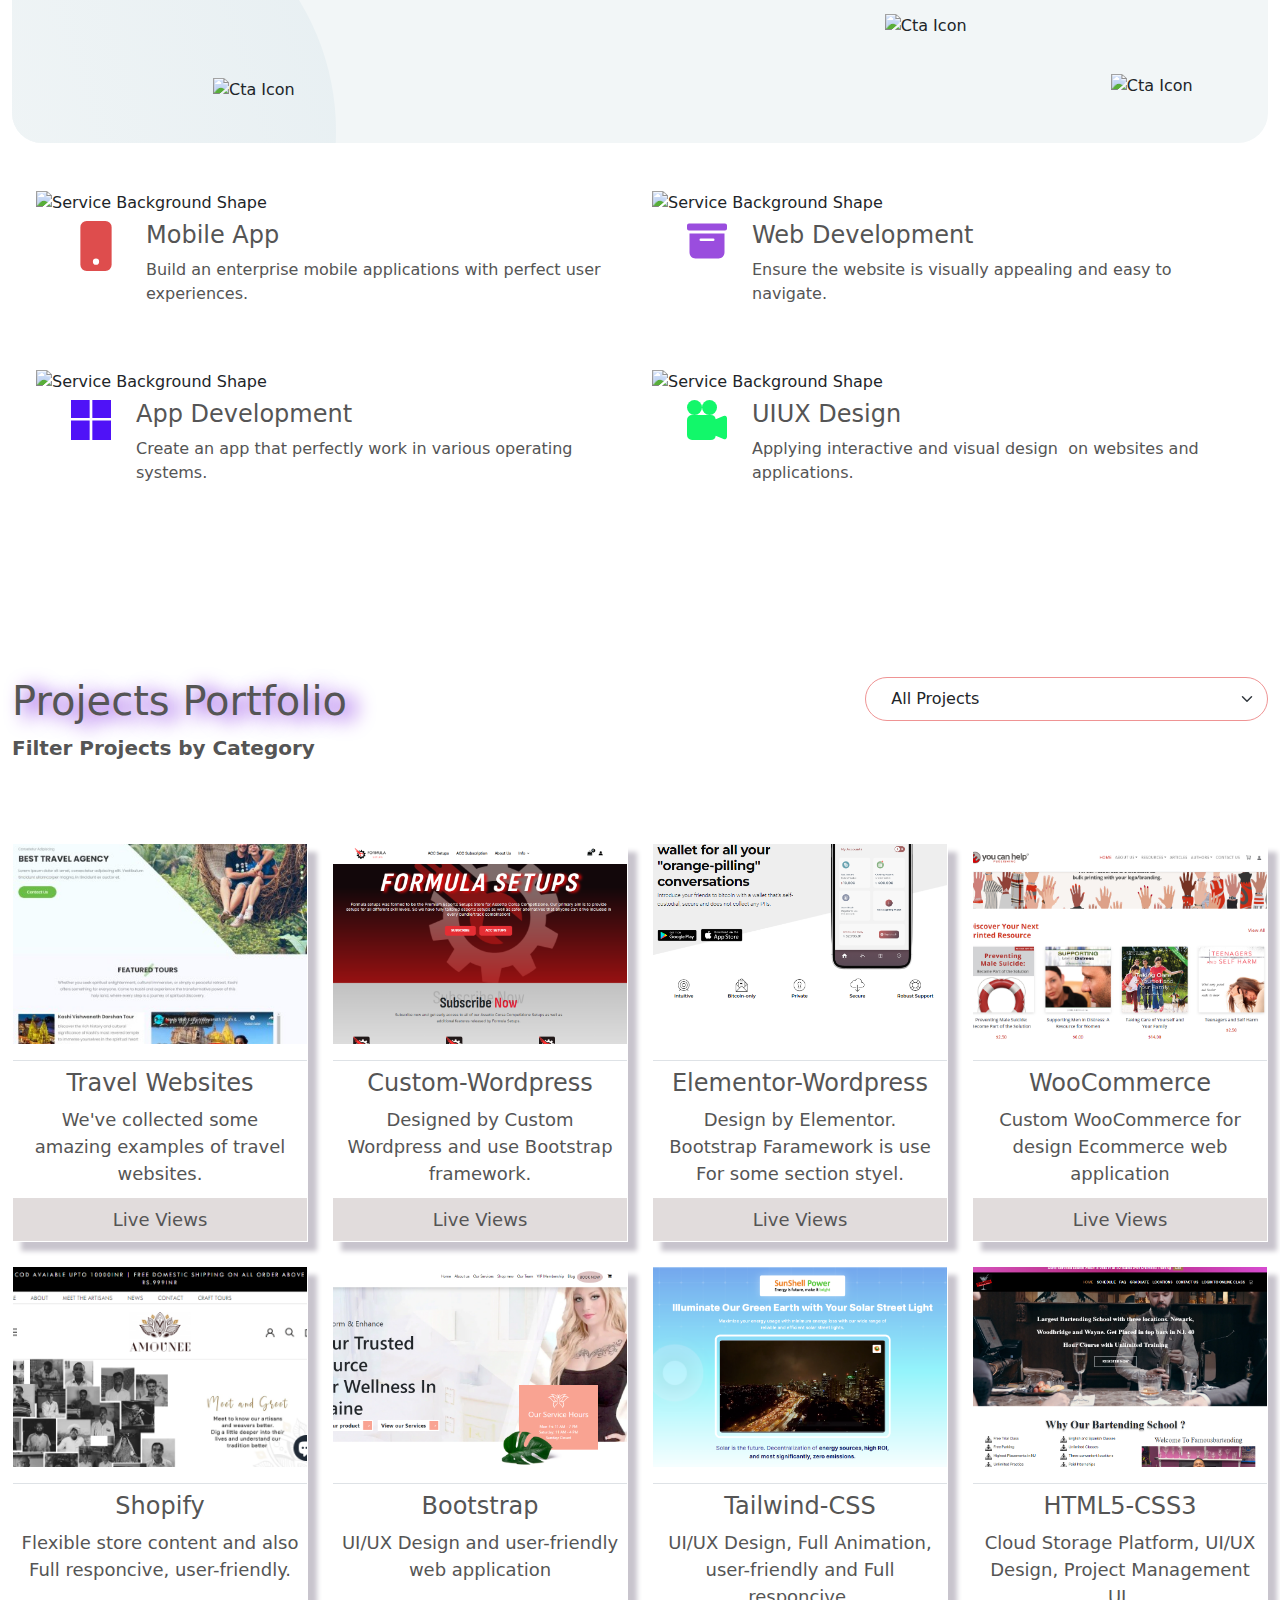
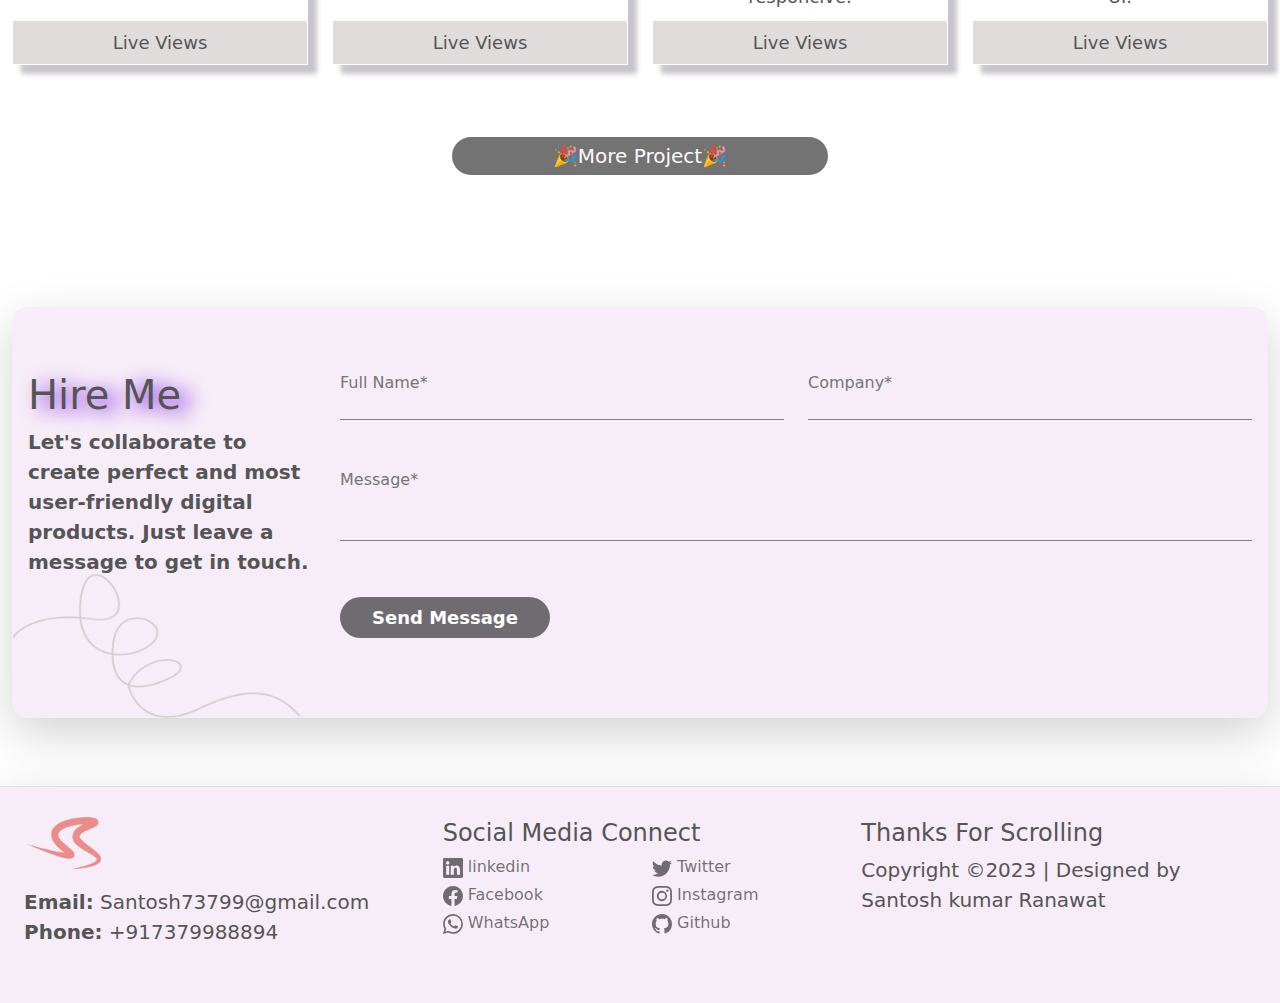
==== commit f13f942d: "add project section" ====
--- a/index.html
+++ b/index.html
@@ -132,26 +132,24 @@
             <div class="container">
                 <div class="row space-top-bottum-1729 py-2">
                     <div class="col-md-6 mt-lg-5 pt-lg-5 text-md-start order-2 order-md-1">
-                        <aside>
-                            <h3 class="hello-1729" style="text-shadow: 10px 4px 19px rgb(110, 7, 221);">Hello!</h3>
-                            <h1 class="myname">I'm Santosh Kumar Ranawat</h1>
-                            <h1>
-                                <svg xmlns="http://www.w3.org/2000/svg" width="20" height="20" fill="currentColor"
-                                    class="bi bi-bug-fill bug-icon1" viewBox="0 0 16 16">
-                                    <path
-                                        d="M4.978.855a.5.5 0 1 0-.956.29l.41 1.352A4.985 4.985 0 0 0 3 6h10a4.985 4.985 0 0 0-1.432-3.503l.41-1.352a.5.5 0 1 0-.956-.29l-.291.956A4.978 4.978 0 0 0 8 1a4.979 4.979 0 0 0-2.731.811l-.29-.956z" />
-                                    <path
-                                        d="M13 6v1H8.5v8.975A5 5 0 0 0 13 11h.5a.5.5 0 0 1 .5.5v.5a.5.5 0 1 0 1 0v-.5a1.5 1.5 0 0 0-1.5-1.5H13V9h1.5a.5.5 0 0 0 0-1H13V7h.5A1.5 1.5 0 0 0 15 5.5V5a.5.5 0 0 0-1 0v.5a.5.5 0 0 1-.5.5H13zm-5.5 9.975V7H3V6h-.5a.5.5 0 0 1-.5-.5V5a.5.5 0 0 0-1 0v.5A1.5 1.5 0 0 0 2.5 7H3v1H1.5a.5.5 0 0 0 0 1H3v1h-.5A1.5 1.5 0 0 0 1 11.5v.5a.5.5 0 1 0 1 0v-.5a.5.5 0 0 1 .5-.5H3a5 5 0 0 0 4.5 4.975z" />
-                                </svg> <span class="webdev-1729">Web Developer</span> <svg
-                                    xmlns="http://www.w3.org/2000/svg" width="20" height="20" fill="currentColor"
-                                    class="bi bi-bug-fill bug-icon-1729" viewBox="0 0 16 16">
-                                    <path
-                                        d="M4.978.855a.5.5 0 1 0-.956.29l.41 1.352A4.985 4.985 0 0 0 3 6h10a4.985 4.985 0 0 0-1.432-3.503l.41-1.352a.5.5 0 1 0-.956-.29l-.291.956A4.978 4.978 0 0 0 8 1a4.979 4.979 0 0 0-2.731.811l-.29-.956z" />
-                                    <path
-                                        d="M13 6v1H8.5v8.975A5 5 0 0 0 13 11h.5a.5.5 0 0 1 .5.5v.5a.5.5 0 1 0 1 0v-.5a1.5 1.5 0 0 0-1.5-1.5H13V9h1.5a.5.5 0 0 0 0-1H13V7h.5A1.5 1.5 0 0 0 15 5.5V5a.5.5 0 0 0-1 0v.5a.5.5 0 0 1-.5.5H13zm-5.5 9.975V7H3V6h-.5a.5.5 0 0 1-.5-.5V5a.5.5 0 0 0-1 0v.5A1.5 1.5 0 0 0 2.5 7H3v1H1.5a.5.5 0 0 0 0 1H3v1h-.5A1.5 1.5 0 0 0 1 11.5v.5a.5.5 0 1 0 1 0v-.5a.5.5 0 0 1 .5-.5H3a5 5 0 0 0 4.5 4.975z" />
-                                </svg>
-                            </h1>
-                        </aside>
+                        <h3 class="hello-1729" style="text-shadow: 10px 4px 19px rgb(110, 7, 221);">Hello!</h3>
+                        <h1 class="myname">I'm Santosh Kumar Ranawat</h1>
+                        <h1>
+                            <svg xmlns="http://www.w3.org/2000/svg" width="20" height="20" fill="currentColor"
+                                class="bi bi-bug-fill bug-icon1" viewBox="0 0 16 16">
+                                <path
+                                    d="M4.978.855a.5.5 0 1 0-.956.29l.41 1.352A4.985 4.985 0 0 0 3 6h10a4.985 4.985 0 0 0-1.432-3.503l.41-1.352a.5.5 0 1 0-.956-.29l-.291.956A4.978 4.978 0 0 0 8 1a4.979 4.979 0 0 0-2.731.811l-.29-.956z" />
+                                <path
+                                    d="M13 6v1H8.5v8.975A5 5 0 0 0 13 11h.5a.5.5 0 0 1 .5.5v.5a.5.5 0 1 0 1 0v-.5a1.5 1.5 0 0 0-1.5-1.5H13V9h1.5a.5.5 0 0 0 0-1H13V7h.5A1.5 1.5 0 0 0 15 5.5V5a.5.5 0 0 0-1 0v.5a.5.5 0 0 1-.5.5H13zm-5.5 9.975V7H3V6h-.5a.5.5 0 0 1-.5-.5V5a.5.5 0 0 0-1 0v.5A1.5 1.5 0 0 0 2.5 7H3v1H1.5a.5.5 0 0 0 0 1H3v1h-.5A1.5 1.5 0 0 0 1 11.5v.5a.5.5 0 1 0 1 0v-.5a.5.5 0 0 1 .5-.5H3a5 5 0 0 0 4.5 4.975z" />
+                            </svg> <span class="webdev-1729">Web Developer</span> <svg
+                                xmlns="http://www.w3.org/2000/svg" width="20" height="20" fill="currentColor"
+                                class="bi bi-bug-fill bug-icon-1729" viewBox="0 0 16 16">
+                                <path
+                                    d="M4.978.855a.5.5 0 1 0-.956.29l.41 1.352A4.985 4.985 0 0 0 3 6h10a4.985 4.985 0 0 0-1.432-3.503l.41-1.352a.5.5 0 1 0-.956-.29l-.291.956A4.978 4.978 0 0 0 8 1a4.979 4.979 0 0 0-2.731.811l-.29-.956z" />
+                                <path
+                                    d="M13 6v1H8.5v8.975A5 5 0 0 0 13 11h.5a.5.5 0 0 1 .5.5v.5a.5.5 0 1 0 1 0v-.5a1.5 1.5 0 0 0-1.5-1.5H13V9h1.5a.5.5 0 0 0 0-1H13V7h.5A1.5 1.5 0 0 0 15 5.5V5a.5.5 0 0 0-1 0v.5a.5.5 0 0 1-.5.5H13zm-5.5 9.975V7H3V6h-.5a.5.5 0 0 1-.5-.5V5a.5.5 0 0 0-1 0v.5A1.5 1.5 0 0 0 2.5 7H3v1H1.5a.5.5 0 0 0 0 1H3v1h-.5A1.5 1.5 0 0 0 1 11.5v.5a.5.5 0 1 0 1 0v-.5a.5.5 0 0 1 .5-.5H3a5 5 0 0 0 4.5 4.975z" />
+                            </svg>
+                        </h1>
                         <p class="top-para-1729">
                             I am a highly skilled and passionate web developer with 1 years of experience in the field.
                             With
@@ -173,10 +171,12 @@
                                     Hire Me</a>
                             </div>
                             <div class=" col-6">
-                                <a class="btn btn-bgcolor w-100 visit-btn-1729 mt-3 fw-bold"
-                                    href="./image/Santosh Ranawat-2023-Resume.pdf" target="./blank"> <svg
-                                        xmlns="http://www.w3.org/2000/svg" fill="currentColor"
-                                        class="bi bi-cloud-download-fill downloadicon-cv-1729" viewBox="0 0 16 16">
+                                <a download="Santosh_Ranawat_Resume.pdf"
+                                    class="btn btn-bgcolor w-100 visit-btn-1729 mt-3 fw-bold"
+                                    href="./image/Santosh_Ranawat_Resume.pdf" target="./blank"
+                                    aria-label="Download Resume"> <svg xmlns="http://www.w3.org/2000/svg"
+                                        fill="currentColor" class="bi bi-cloud-download-fill downloadicon-cv-1729"
+                                        viewBox="0 0 16 16">
                                         <path fill-rule="evenodd"
                                             d="M8 0a5.53 5.53 0 0 0-3.594 1.342c-.766.66-1.321 1.52-1.464 2.383C1.266 4.095 0 5.555 0 7.318 0 9.366 1.708 11 3.781 11H7.5V5.5a.5.5 0 0 1 1 0V11h4.188C14.502 11 16 9.57 16 7.773c0-1.636-1.242-2.969-2.834-3.194C12.923 1.999 10.69 0 8 0zm-.354 15.854a.5.5 0 0 0 .708 0l3-3a.5.5 0 0 0-.708-.708L8.5 14.293V11h-1v3.293l-2.146-2.147a.5.5 0 0 0-.708.708l3 3z" />
                                     </svg> Download Resume</a>
@@ -362,74 +362,209 @@
                             <select name="project" id="project-port" class="form-control-select-1729 px-1 form-select"
                                 aria-label="Default select example" required="">
                                 <option selected>All Projects</option>
+                                <option value="Custom-Wordpress">Javascript-php</option>
                                 <option value="Custom-Wordpress">Custom-Wordpress</option>
                                 <option value="Elementor-wordpress">Elementor-wordpress</option>
                                 <option value="Javascript-php">Woocommerce</option>
-                                <option value="Javascript-php">shopify</option>
+                                <option value="Javascript-php">Shopify</option>
+                                <option value="Javascript-php">Bootstrap</option>
+                                <option value="Javascript-php">Tailwind CSS</option>
+                                <option value="Javascript-php">HTML5-CSS3 Other</option>
                             </select>
                         </div>
                     </div>
                     <div class="row">
+
                         <div class="col-6 col-md-4 col-lg-3 mb-4">
                             <div class="project1729">
-                                <figure>
-                                    <img src="./image/proj-1.png" alt="Project_Image" class="project-image-17" />
-                                </figure>
-                                <div class="project-overlay-1729">
-                                    <div class="text">
-                                        <p class="para-proj-title text-white">Apple Design System</p>
-                                        <div class="row p-2">
-                                            <div class="col-6 live-views-1729">
-                                                <a href="https://bitcointribe.app/" target="_blank">
-                                                    Views
-                                                </a>
-                                            </div>
-                                            <div class="col-6 live-views-1729">
-                                                <a href="https://bitcointribe.app/" target="_blank">
-                                                    Live Views
-                                                </a>
-                                            </div>
-                                        </div>
-                                    </div>
-                                </div>
-                            </div>
-                        </div>
+                                <a href="https://www.advitkashi.com/" target="_blank">
+                                    <figure>
+                                        <img src="./image/proj-4.jpg" alt="Project_Image" class="project-image-17" />
+                                    </figure>
+                                </a>
+                                <div class="text text-center border-top">
+                                    <h4 class="mt-2 mb-0 title_proj_area1729">Travel Websites </h4>
+                                    <p class="para-proj-title p-2">
+                                        We've collected some amazing examples of travel websites.
+                                    </p>
+                                    <a href="https://www.advitkashi.com/" target="_blank">
+                                        <div class="p-2 proj_live_btn">
+                                            Live Views
+                                        </div>
+                                    </a>
+                                </div>
+                            </div>
+                        </div>
+
                         <div class="col-6 col-md-4 col-lg-3 mb-4">
                             <div class="project1729">
-                                <a href="https://megatunes.in/photonet/" target="_blank">
-                                    <figure>
-                                        <img src="./image/proj-2.jpg" alt="Project_Image" class="project-image-17" />
-                                    </figure>
-                                    <div class="project-overlay-1729">
-                                        <div class="text">Hello World</div>
-                                    </div>
-                                </a>
-                            </div>
-                        </div>
+                                <a href="https://formulasetups.stageversion.com/" target="_blank">
+                                    <figure>
+                                        <img src="./image/proj-cms.png" alt="Project_Image" class="project-image-17" />
+                                    </figure>
+                                </a>
+                                <div class="text text-center border-top">
+                                    <h4 class="mt-2 mb-0 title_proj_area1729">
+                                        Custom-Wordpress
+                                    </h4>
+                                    <p class="para-proj-title p-2">
+                                        Designed by Custom Wordpress and use Bootstrap framework.
+                                    </p>
+                                    <a href="https://formulasetups.stageversion.com/" target="_blank">
+                                        <div class="p-2 proj_live_btn">
+                                            Live Views
+                                        </div>
+                                    </a>
+                                </div>
+                            </div>
+                        </div>
+
+                        <div class="col-6 col-md-4 col-lg-3 mb-4">
+                            <div class="project1729">
+                                <a href="https://bitcointribe.app/" target="_blank">
+                                    <figure>
+                                        <img src="./image/proj-1.png" alt="Project_Image" class="project-image-17" />
+                                    </figure>
+                                </a>
+                                <div class="text text-center border-top">
+                                    <h4 class="mt-2 mb-0 title_proj_area1729">
+                                        Elementor-Wordpress
+                                    </h4>
+                                    <p class="para-proj-title p-2">
+                                        Design by Elementor. Bootstrap Faramework is use For some
+                                        section styel.
+                                    </p>
+                                    <a href="https://bitcointribe.app/" target="_blank">
+                                        <div class="p-2 proj_live_btn">
+                                            Live Views
+                                        </div>
+                                    </a>
+                                </div>
+                            </div>
+                        </div>
+
                         <div class="col-6 col-md-4 col-lg-3 mb-4">
                             <div class="project1729">
                                 <a href="https://ckuriosity.in/" target="_blank">
                                     <figure>
                                         <img src="./image/proj-3.png" alt="Project_Image" class="project-image-17" />
                                     </figure>
-                                    <div class="project-overlay-1729">
-                                        <div class="text">Hello World</div>
+                                </a>
+                                <div class="project-overlay-1729">
+                                    <div class="text text-center border-top">
+                                        <h4 class="mt-2 mb-0 title_proj_area1729">
+                                            WooCommerce
+                                        </h4>
+                                        <p class="para-proj-title p-2">
+                                            Custom WooCommerce for design
+                                            Ecommerce web application
+                                        </p>
+                                        <a href="https://ckuriosity.in/" target="_blank">
+                                            <div class="p-2 proj_live_btn">
+                                                Live Views
+                                            </div>
+                                        </a>
                                     </div>
-                                </a>
-                            </div>
-                        </div>
+                                </div>
+                            </div>
+                        </div>
+
+                        <div class="col-6 col-md-4 col-lg-3 mb-4">
+                            <div class="project1729">
+                                <a href="https://bitcointribe.app/" target="_blank">
+                                    <figure>
+                                        <img src="./image/proj-5.png" alt="Project_Image" class="project-image-17" />
+                                    </figure>
+                                </a>
+                                <div class="text text-center border-top">
+                                    <h4 class="mt-2 mb-0 title_proj_area1729">
+                                        Shopify
+                                    </h4>
+                                    <p class="para-proj-title p-2">
+                                        Flexible store content and also Full responcive, user-friendly.
+                                    </p>
+                                    <a href="https://bitcointribe.app/" target="_blank">
+                                        <div class="p-2 proj_live_btn">
+                                            Live Views
+                                        </div>
+                                    </a>
+                                </div>
+                            </div>
+                        </div>
+
+                        <div class="col-6 col-md-4 col-lg-3 mb-4">
+                            <div class="project1729">
+                                <a href="https://bitcointribe.app/" target="_blank">
+                                    <figure>
+                                        <img src="./image/proj-2.png" alt="Project_Image" class="project-image-17" />
+                                    </figure>
+                                </a>
+                                <div class="text text-center border-top">
+                                    <h4 class="mt-2 mb-0 title_proj_area1729">
+                                        Bootstrap
+                                    </h4>
+                                    <p class="para-proj-title p-2">
+                                        UI/UX Design and user-friendly web application
+                                    </p>
+                                    <a href="https://bitcointribe.app/" target="_blank">
+                                        <div class="p-2 proj_live_btn">
+                                            Live Views
+                                        </div>
+                                    </a>
+                                </div>
+                            </div>
+                        </div>
+
+                        <div class="col-6 col-md-4 col-lg-3 mb-4">
+                            <div class="project1729">
+                                <a href="https://ckuriosity.in/" target="_blank">
+                                    <figure>
+                                        <img src="./image/proj-6.png" alt="Project_Image" class="project-image-17" />
+                                    </figure>
+                                </a>
+                                <div class="text text-center border-top">
+                                    <h4 class="mt-2 mb-0 title_proj_area1729">
+                                        Tailwind-CSS
+                                    </h4>
+                                    <p class="para-proj-title p-2">
+                                        UI/UX Design, Full Animation, user-friendly and Full responcive.
+                                    </p>
+                                    <a href="https://ckuriosity.in/" target="_blank">
+                                        <div class="p-2 proj_live_btn">
+                                            Live Views
+                                        </div>
+                                    </a>
+                                </div>
+                            </div>
+                        </div>
+
                         <div class="col-6 col-md-4 col-lg-3 mb-4">
                             <div class="project1729">
                                 <a href="https://www.advitkashi.com/" target="_blank">
                                     <figure>
-                                        <img src="./image/proj-4.jpg" alt="Project_Image" class="project-image-17" />
-                                    </figure>
-                                    <div class="project-overlay-1729">
-                                        <div class="text">Hello World</div>
-                                    </div>
-                                </a>
-                            </div>
-                        </div>
+                                        <img src="./image/proj-7.png" alt="Project_Image" class="project-image-17" />
+                                    </figure>
+                                </a>
+
+                                <div class="text text-center border-top">
+                                    <h4 class="mt-2 mb-0 title_proj_area1729">
+                                        HTML5-CSS3
+                                    </h4>
+                                    <p class="para-proj-title p-2">
+                                        Cloud Storage Platform, UI/UX Design, Project Management UI.
+                                    </p>
+                                    <a href="https://www.advitkashi.com/" target="_blank">
+                                        <div class="p-2 proj_live_btn">
+                                            Live Views
+                                        </div>
+                                    </a>
+                                </div>
+                            </div>
+                        </div>
+                    </div>
+
+                    <div class="text-center pt-5">
+                        <a class="nav-link m-auto more_img_project" href="#">More Project</a>
                     </div>
                 </div>
             </div>
@@ -477,6 +612,9 @@
                                                 placeholder="Message*" required="" />
                                         </div>
                                     </div>
+                                    <p id="name1"></p>
+                                    <p id="company1"></p>
+                                    <p id="message1"></p>
                                     <div class="row pt-4">
                                         <div class="col-md-3 col-5">
                                             <button type="submit"
@@ -500,7 +638,6 @@
             </div>
         </section>
     </main>
-
     <footer>
         <div class="container-fluid mt-3 border-top footer-bgimg-color shadow-lg">
             <div class="container">
@@ -511,12 +648,10 @@
                                 <img src="./image/logo.png" alt="Santosh" srcset="" />
                             </figure>
                         </a>
-                        <aside>
-                            <p class="top-para-1729" style="font-weight: normal;">
-                                <b>Email:</b> Santosh73799@gmail.com </br>
-                                <b>Phone:</b> +917379988894
-                            </p>
-                        </aside>
+                        <p class="top-para-1729" style="font-weight: normal;">
+                            <b>Email:</b> Santosh73799@gmail.com </br>
+                            <b>Phone:</b> +917379988894
+                        </p>
                     </div>
                     <div class="col-md-4 col-12 pb-3">
                         <h4 class=" mt-2">Social Media Connect</h4>
@@ -584,11 +719,11 @@
                         </div>
                     </div>
                     <div class="col-md-4 col-12 pb-3">
-                        <aside>
-                            <h4 class=" mt-2">Thanks For Scrolling</h4>
-                            <p class="top-para-1729" style="font-weight: normal;">Copyright ©2023 | Designed by Santosh
-                                kumar Ranawat</p>
-                        </aside>
+                        <h4 class=" mt-2">Thanks For Scrolling</h4>
+                        <p class="top-para-1729" style="font-weight: normal;">
+                            Copyright ©2023 | Designed by Santosh
+                            kumar Ranawat
+                        </p>
                     </div>
                 </div>
             </div>
--- a/css/style.css
+++ b/css/style.css
@@ -1,3 +1,8 @@
+* {
+    padding: 0px;
+    margin: 0px;
+}
+
 .container {
     max-width: 1320px !important;
 }
@@ -517,6 +522,7 @@
     width: 40px;
     height: 40px;
 }
+
 .uixu-icno-1729 {
     color: #12f76a;
     width: 40px;
@@ -525,56 +531,49 @@
 
 /*----------------- project image section style here -----------------  */
 
-.proj-section-1729 {
-    background-blend-mode: color-burn;
-    background-color: rgba(0, 0, 0, 0.4);
-    border-radius: 25px;
+.project1729:hover {
+    border: .5px solid rgb(120, 31, 120);
+    box-shadow: none;
+    transition: .5s ease-in-out;
 }
 
 .project1729 {
-    position: relative;
+    box-shadow: 9px 9px 5px #c8c4cd;
+    transition: .5s ease-in-out;
+    border: .5px solid transparent;
 }
 
 .project-image-17 {
-    display: block;
     width: 100%;
-    min-height: 300px;
-    max-height: 300px;
+    min-height: 200px;
+    max-height: 200px;
     object-fit: cover;
-    box-shadow: 10px 10px 10px 5px rgba(122, 11, 214, 0.2);
-    border-radius: 5%;
-}
-
-.project-overlay-1729 {
-    position: absolute;
-    bottom: 0;
-    left: 0;
-    right: 0;
-    background-color: rgba(210, 54, 249, 0.4);
-    background-blend-mode: color-burn;
-    overflow: hidden;
-    width: 100%;
-    height: 0;
-    transition: .5s ease;
-    border-radius: 5%;
-}
-
-.project1729:hover .project-overlay-1729 {
-    height: 100%;
-}
-
-.text {
-    font-size: 20px;
-    position: absolute;
-    bottom: -14.5%;
-    width: 100%;
-    padding: 10px;
-    background-color: #555;
-    left: 50%;
-    -webkit-transform: translate(-50%, -50%);
-    -ms-transform: translate(-50%, -50%);
-    transform: translate(-50%, -50%);
-    text-align: center;
+}
+
+.more_img_project {
+    background-color: rgba(0, 0, 0, 0.55);
+    color: #fcfafd;
+    width: 30%;
+}
+
+.more_img_project::before {
+    content: "\01F389 ";
+}
+
+.more_img_project::after {
+    content: "\01F389 ";
+}
+
+.proj_live_btn {
+    font-size: 18px;
+    color: #555;
+    background-color: #e1dcdc;
+}
+
+.project1729:hover .proj_live_btn {
+    background-color: #ef9494;
+    color: #ffffff;
+    transition: .5s;
 }
 
 .form-select {
@@ -591,27 +590,16 @@
 
 option {
     padding: 10px !important;
-    background-color: #fbcfcf;
+    background-color: #f8e4e4;
     font-size: 16px;
 }
 
 .para-proj-title {
     margin-bottom: 0;
-    padding-bottom: 4px;
-    font-size: 20px;
-}
-
-.live-views-1729 {
-    color: #ffff;
-    border-radius: 25px;
-    padding: 3px 10px;
-}
-
-.live-views-1729:hover {
-    background-color: #cbc2d1;
-    border-radius: 25px;
-    color: #000;
-    padding: 3px 10px;
+    padding: 4px;
+    font-size: 18px;
+    min-height: 100px;
+    max-height: 150px;
 }
 
 /* ---------------------------- End -------------------------------  */
@@ -733,6 +721,18 @@
 /* ---------------------------Mobile screen width----------------------------- */
 @media (min-width: 320px) and (max-width: 500.99px) {
 
+    /* project image  */
+
+    .para-proj-title, .title_proj_area1729, .proj_live_btn {
+        font-size: 14px;
+        padding: 3px !important;
+
+    }
+
+    .more_img_project {
+        width: 100%;
+    }
+
     .cta-wrap {
         padding: 20px !important;
     }
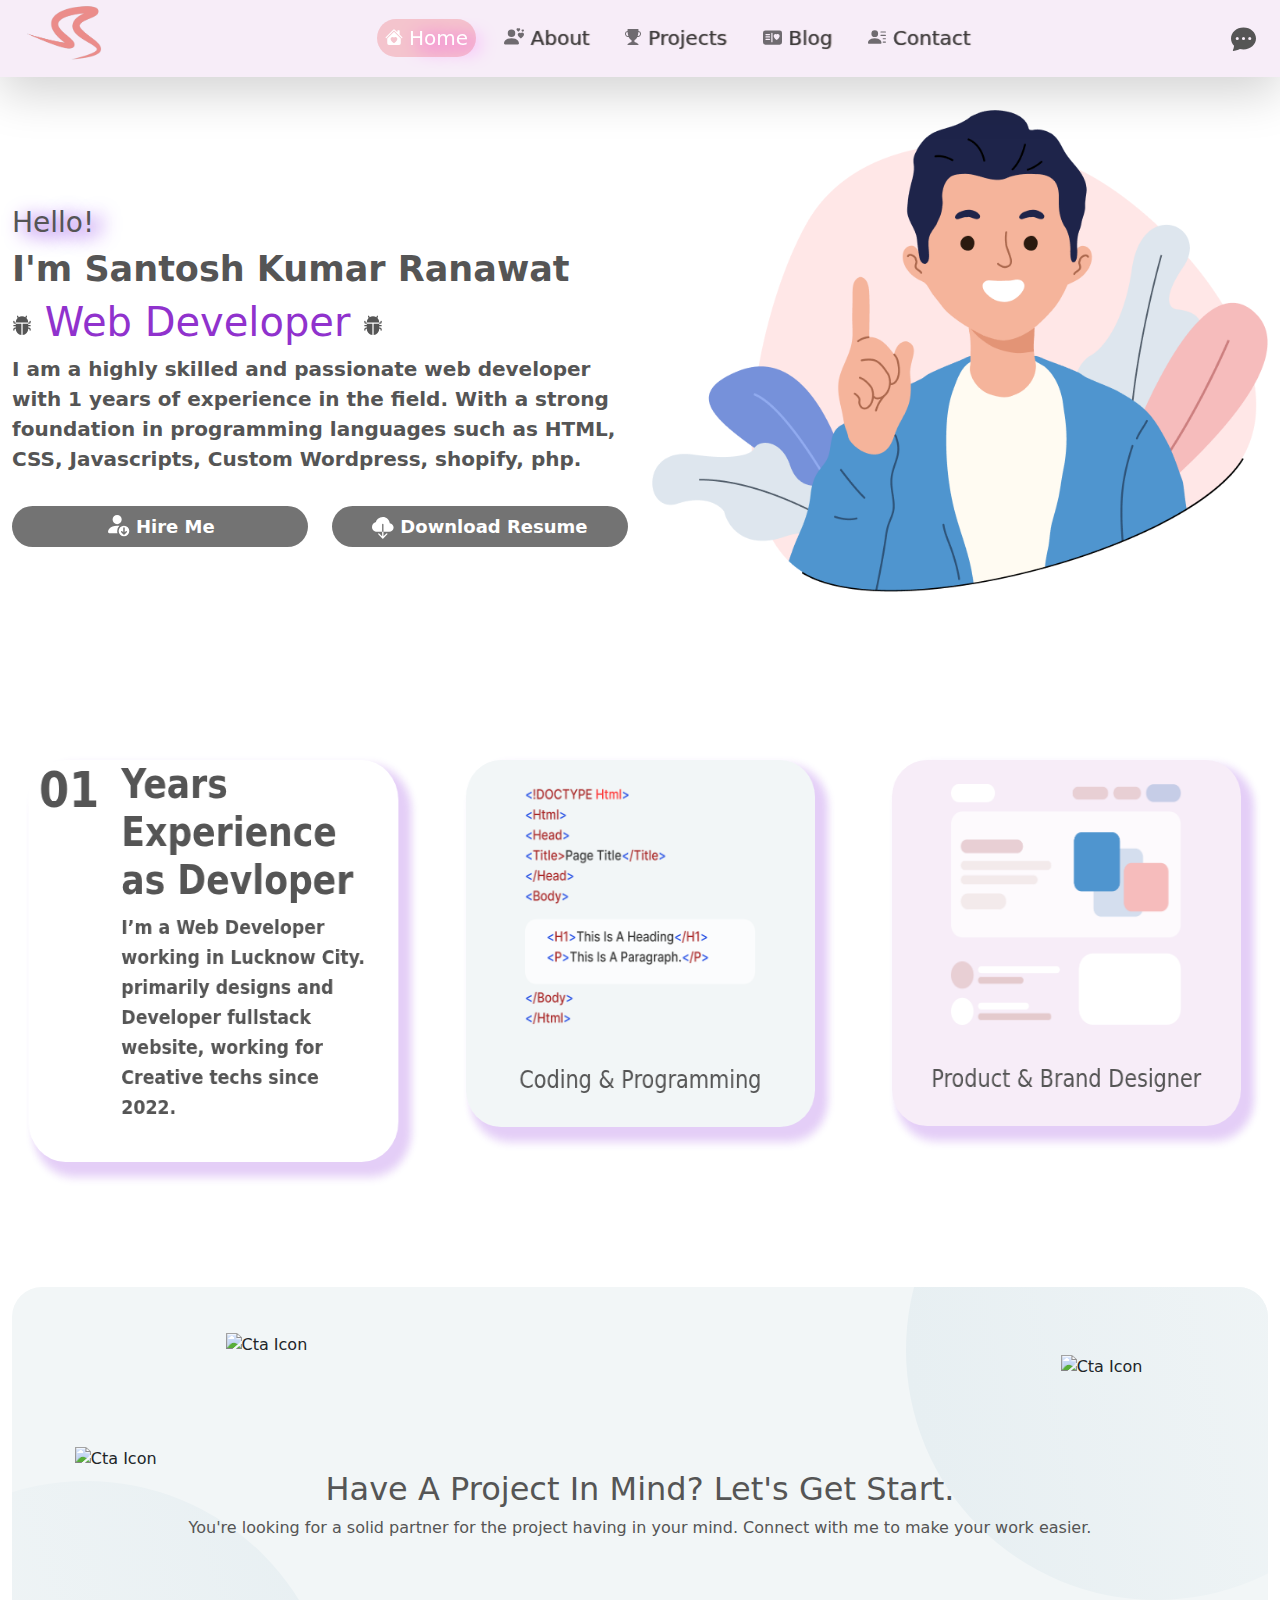
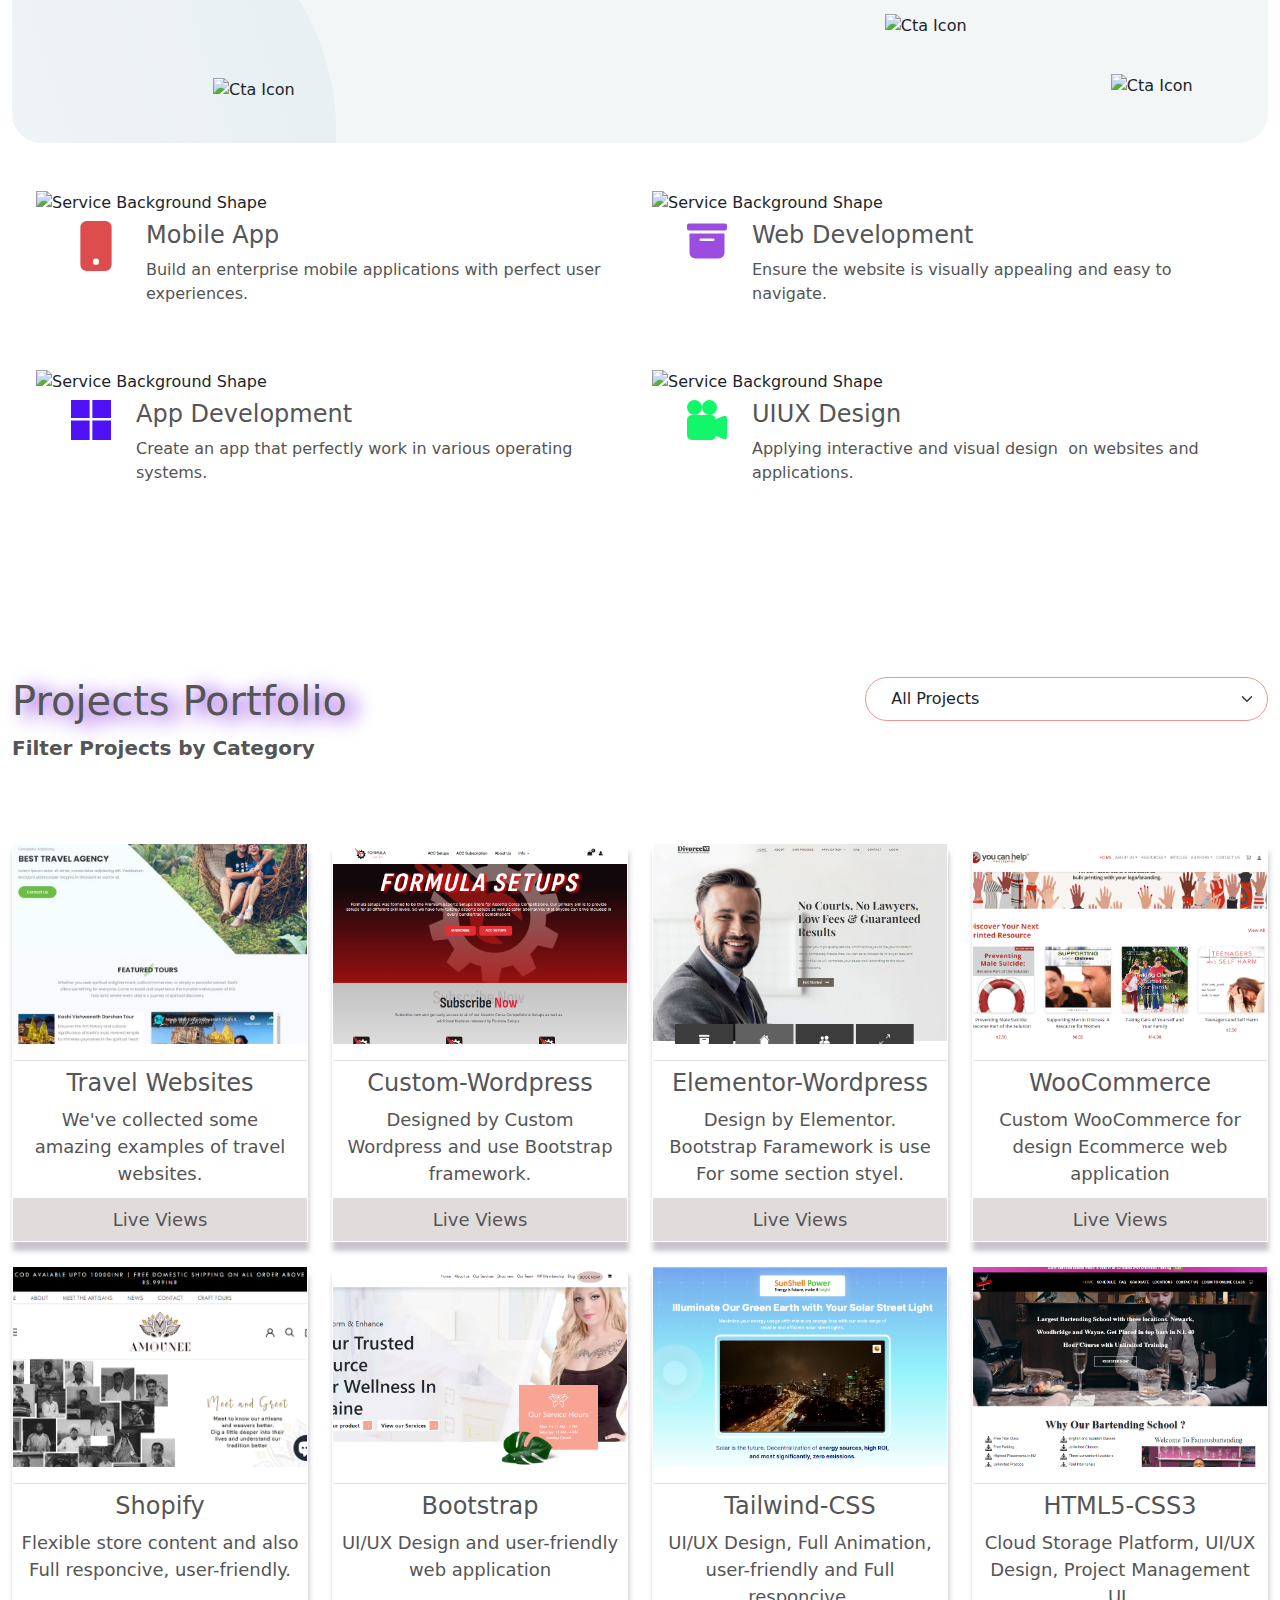
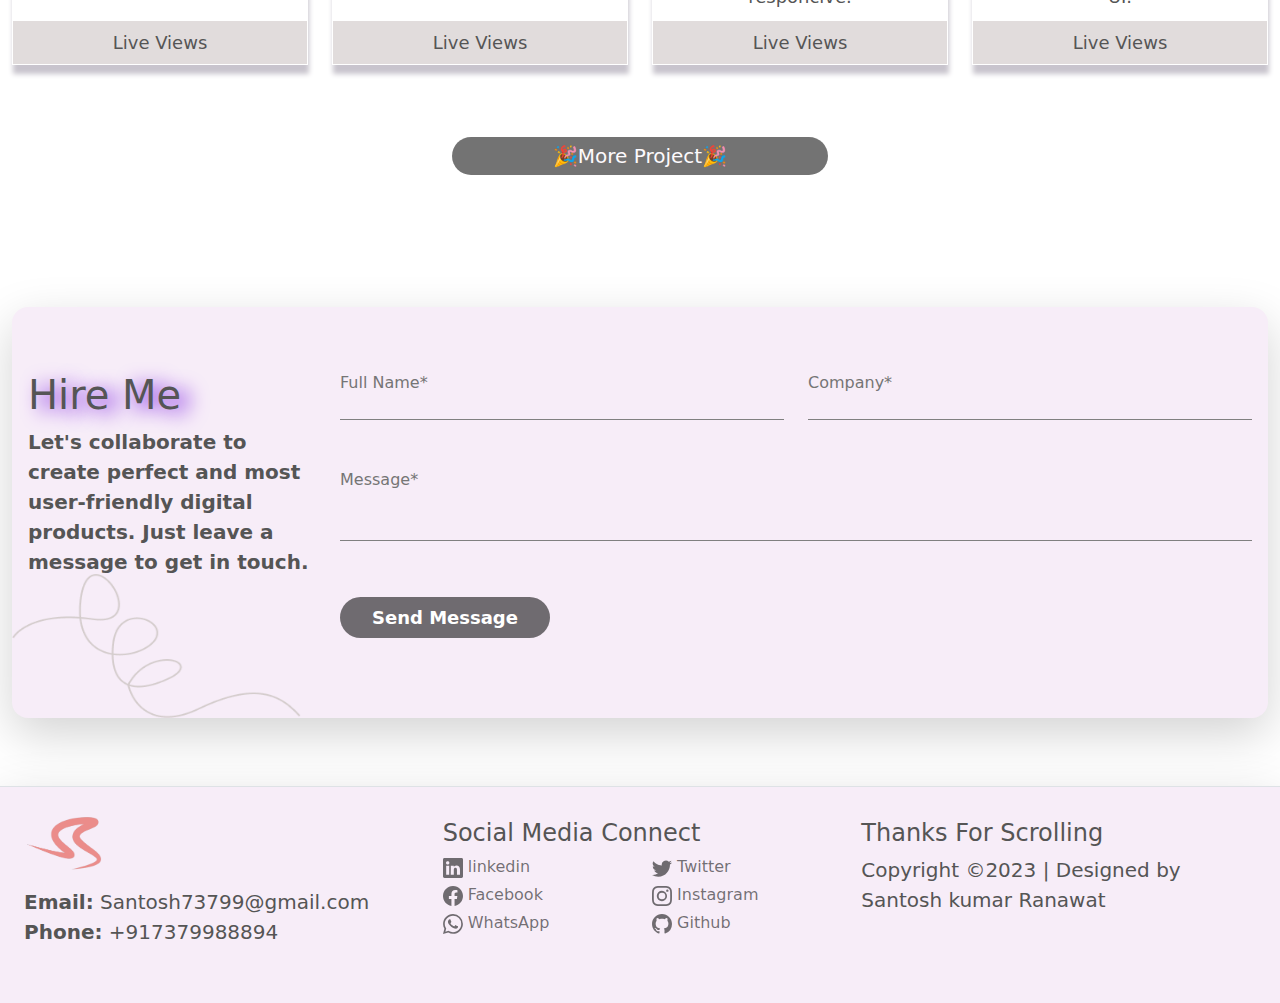
==== commit 9dd8149f: "Added my project" ====
--- a/index.html
+++ b/index.html
@@ -377,7 +377,7 @@
 
                         <div class="col-6 col-md-4 col-lg-3 mb-4">
                             <div class="project1729">
-                                <a href="https://www.advitkashi.com/" target="_blank">
+                                <a href="./all_projectpdf/advitkashi.pdf" target="_blank">
                                     <figure>
                                         <img src="./image/proj-4.jpg" alt="Project_Image" class="project-image-17" />
                                     </figure>
@@ -398,7 +398,7 @@
 
                         <div class="col-6 col-md-4 col-lg-3 mb-4">
                             <div class="project1729">
-                                <a href="https://formulasetups.stageversion.com/" target="_blank">
+                                <a href="./all_projectpdf/formulasetup.pdf" target="_blank">
                                     <figure>
                                         <img src="./image/proj-cms.png" alt="Project_Image" class="project-image-17" />
                                     </figure>
@@ -421,7 +421,7 @@
 
                         <div class="col-6 col-md-4 col-lg-3 mb-4">
                             <div class="project1729">
-                                <a href="https://bitcointribe.app/" target="_blank">
+                                <a href="./all_projectpdf/divorcenz-stageversion.pdf" target="_blank">
                                     <figure>
                                         <img src="./image/proj-1.png" alt="Project_Image" class="project-image-17" />
                                     </figure>
@@ -434,7 +434,7 @@
                                         Design by Elementor. Bootstrap Faramework is use For some
                                         section styel.
                                     </p>
-                                    <a href="https://bitcointribe.app/" target="_blank">
+                                    <a href="https://divorcenz.stageversion.com/" target="_blank">
                                         <div class="p-2 proj_live_btn">
                                             Live Views
                                         </div>
@@ -445,7 +445,7 @@
 
                         <div class="col-6 col-md-4 col-lg-3 mb-4">
                             <div class="project1729">
-                                <a href="https://ckuriosity.in/" target="_blank">
+                                <a href="./all_projectpdf/stageversion-youcanhelp.pdf" target="_blank">
                                     <figure>
                                         <img src="./image/proj-3.png" alt="Project_Image" class="project-image-17" />
                                     </figure>
@@ -459,7 +459,7 @@
                                             Custom WooCommerce for design
                                             Ecommerce web application
                                         </p>
-                                        <a href="https://ckuriosity.in/" target="_blank">
+                                        <a href="https://youcanhelppublishing.com/" target="_blank">
                                             <div class="p-2 proj_live_btn">
                                                 Live Views
                                             </div>
@@ -471,7 +471,7 @@
 
                         <div class="col-6 col-md-4 col-lg-3 mb-4">
                             <div class="project1729">
-                                <a href="https://bitcointribe.app/" target="_blank">
+                                <a href="./all_projectpdf/amounee.pdf" target="_blank">
                                     <figure>
                                         <img src="./image/proj-5.png" alt="Project_Image" class="project-image-17" />
                                     </figure>
@@ -483,7 +483,7 @@
                                     <p class="para-proj-title p-2">
                                         Flexible store content and also Full responcive, user-friendly.
                                     </p>
-                                    <a href="https://bitcointribe.app/" target="_blank">
+                                    <a href="https://amounee.com/" target="_blank">
                                         <div class="p-2 proj_live_btn">
                                             Live Views
                                         </div>
@@ -494,7 +494,7 @@
 
                         <div class="col-6 col-md-4 col-lg-3 mb-4">
                             <div class="project1729">
-                                <a href="https://bitcointribe.app/" target="_blank">
+                                <a href="./all_projectpdf/ab.pdf" target="_blank">
                                     <figure>
                                         <img src="./image/proj-2.png" alt="Project_Image" class="project-image-17" />
                                     </figure>
@@ -506,7 +506,7 @@
                                     <p class="para-proj-title p-2">
                                         UI/UX Design and user-friendly web application
                                     </p>
-                                    <a href="https://bitcointribe.app/" target="_blank">
+                                    <a href="https://stageversion.com/ab/" target="_blank">
                                         <div class="p-2 proj_live_btn">
                                             Live Views
                                         </div>
@@ -517,7 +517,7 @@
 
                         <div class="col-6 col-md-4 col-lg-3 mb-4">
                             <div class="project1729">
-                                <a href="https://ckuriosity.in/" target="_blank">
+                                <a href="./all_projectpdf/sunshellpower-landing-solarstreetlights.pdf" target="_blank">
                                     <figure>
                                         <img src="./image/proj-6.png" alt="Project_Image" class="project-image-17" />
                                     </figure>
@@ -529,7 +529,7 @@
                                     <p class="para-proj-title p-2">
                                         UI/UX Design, Full Animation, user-friendly and Full responcive.
                                     </p>
-                                    <a href="https://ckuriosity.in/" target="_blank">
+                                    <a href="https://www.sunshellpower.com/landing/solarstreetlights/" target="_blank">
                                         <div class="p-2 proj_live_btn">
                                             Live Views
                                         </div>
@@ -540,7 +540,7 @@
 
                         <div class="col-6 col-md-4 col-lg-3 mb-4">
                             <div class="project1729">
-                                <a href="https://www.advitkashi.com/" target="_blank">
+                                <a href="./all_projectpdf/famousbartending.pdf" target="_blank">
                                     <figure>
                                         <img src="./image/proj-7.png" alt="Project_Image" class="project-image-17" />
                                     </figure>
@@ -553,7 +553,7 @@
                                     <p class="para-proj-title p-2">
                                         Cloud Storage Platform, UI/UX Design, Project Management UI.
                                     </p>
-                                    <a href="https://www.advitkashi.com/" target="_blank">
+                                    <a href="https://stageversion.com/famousbartending/" target="_blank">
                                         <div class="p-2 proj_live_btn">
                                             Live Views
                                         </div>
@@ -575,6 +575,9 @@
             <div id="hireme-1729" class="container pt-5">
                 <div class="space-top-bottum-1729 pb-1">
                     <div class="rounded-4 hireme-shadow position-relative py-5 mb-5 shadow-lg">
+                        <div class="row">
+                            
+                        </div>
                         <div class="row p-3">
                             <div class="col-md-3 col-12">
                                 <h1 style="text-shadow: 10px 4px 19px rgb(110, 7, 221);">
--- a/css/style.css
+++ b/css/style.css
@@ -538,7 +538,7 @@
 }
 
 .project1729 {
-    box-shadow: 9px 9px 5px #c8c4cd;
+    box-shadow: 1px 9px 5px #c8c4cd;
     transition: .5s ease-in-out;
     border: .5px solid transparent;
 }
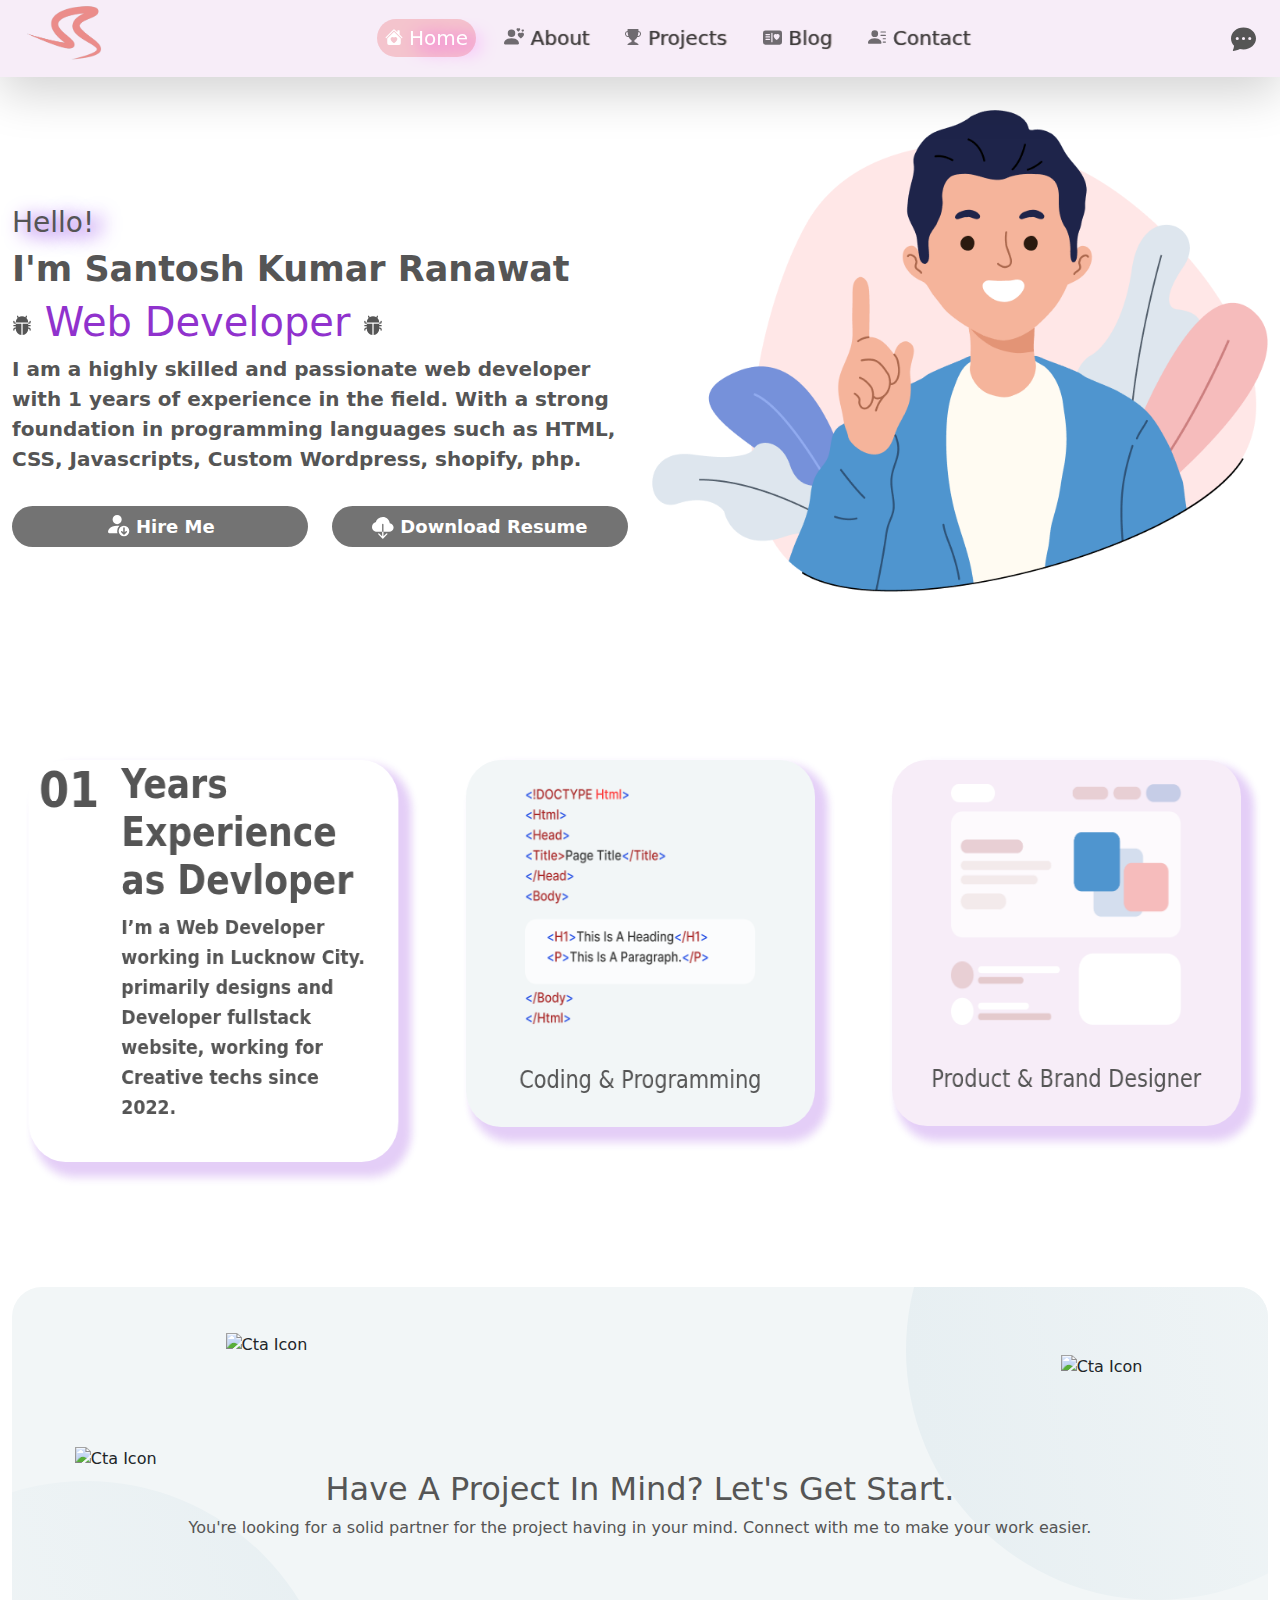
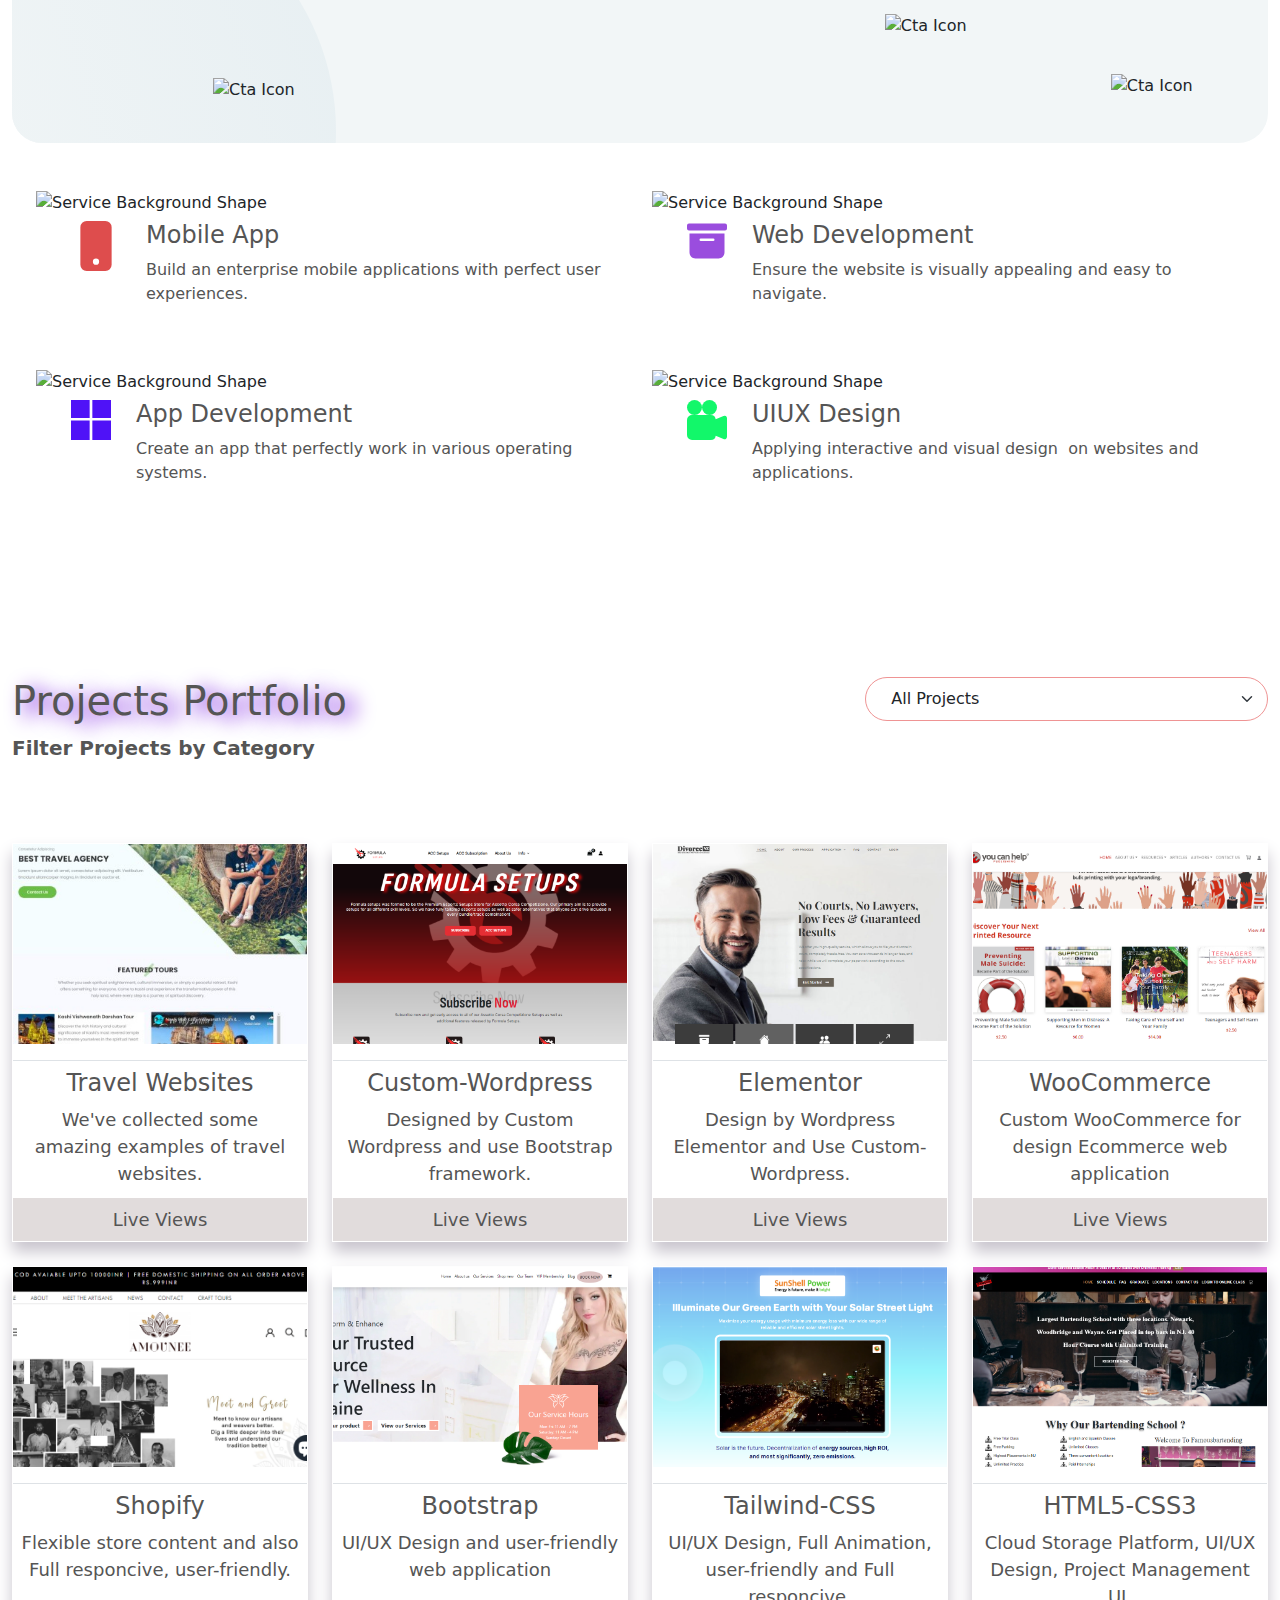
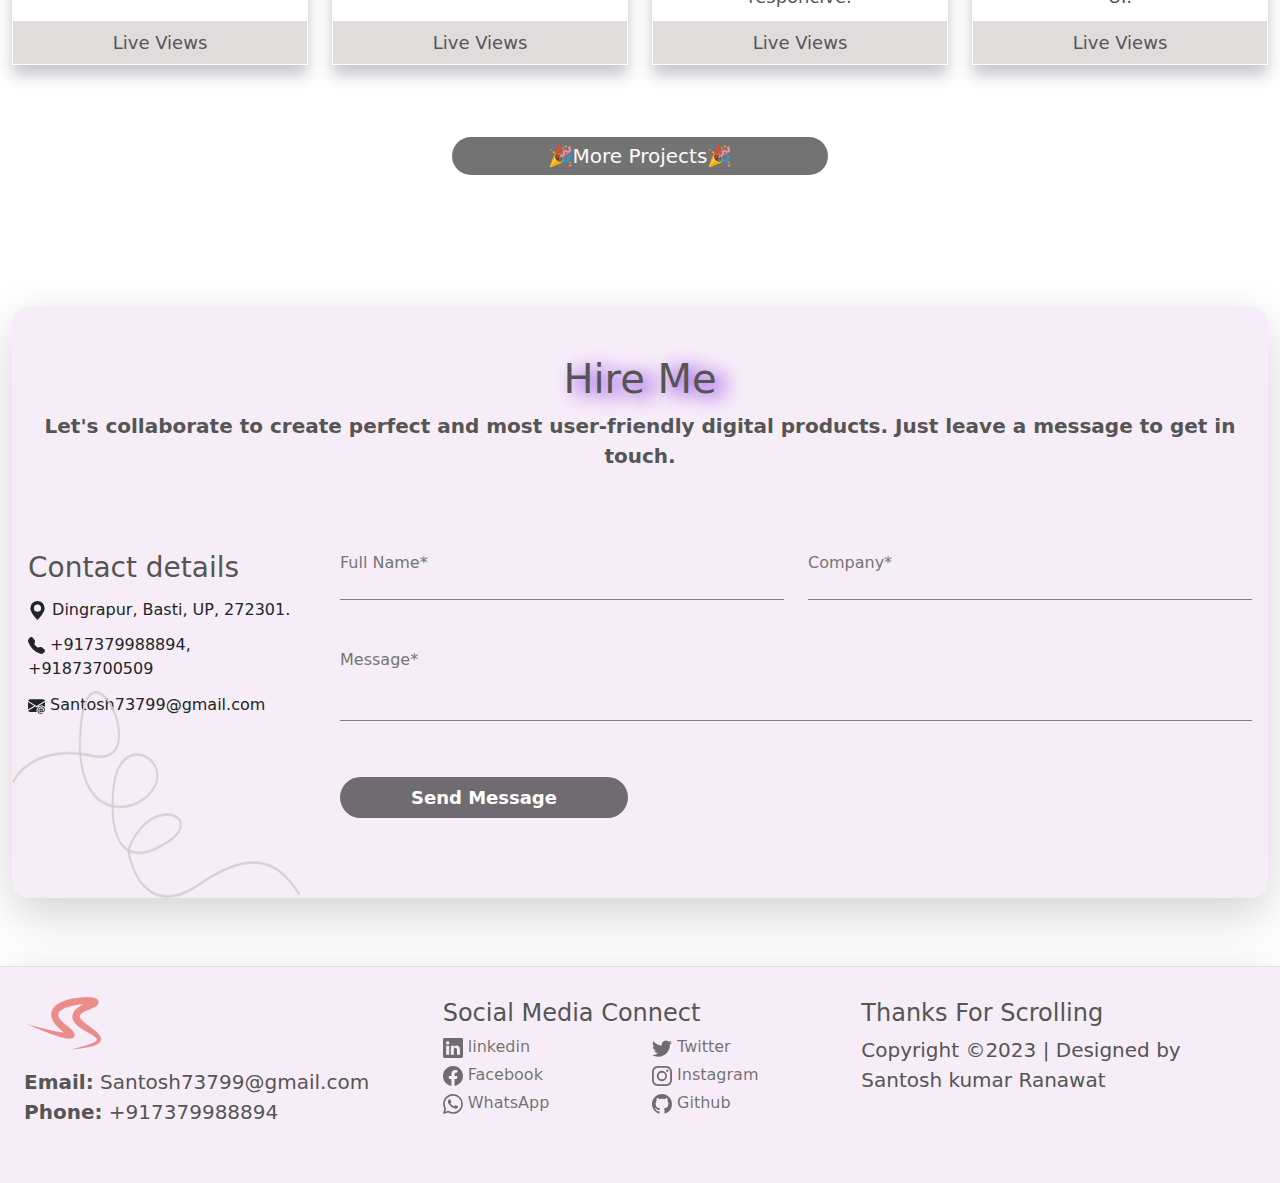
==== commit c623b9d2: "add my Contact" ====
--- a/index.html
+++ b/index.html
@@ -428,11 +428,10 @@
                                 </a>
                                 <div class="text text-center border-top">
                                     <h4 class="mt-2 mb-0 title_proj_area1729">
-                                        Elementor-Wordpress
+                                        Elementor
                                     </h4>
                                     <p class="para-proj-title p-2">
-                                        Design by Elementor. Bootstrap Faramework is use For some
-                                        section styel.
+                                        Design by Wordpress Elementor and Use Custom-Wordpress.
                                     </p>
                                     <a href="https://divorcenz.stageversion.com/" target="_blank">
                                         <div class="p-2 proj_live_btn">
@@ -564,7 +563,7 @@
                     </div>
 
                     <div class="text-center pt-5">
-                        <a class="nav-link m-auto more_img_project" href="#">More Project</a>
+                        <a class="nav-link m-auto more_img_project" href="#">More Projects</a>
                     </div>
                 </div>
             </div>
@@ -574,22 +573,50 @@
         <section>
             <div id="hireme-1729" class="container pt-5">
                 <div class="space-top-bottum-1729 pb-1">
-                    <div class="rounded-4 hireme-shadow position-relative py-5 mb-5 shadow-lg">
-                        <div class="row">
-                            
+                    <div class="rounded-4 hireme-shadow position-relative py-md-5 py-4 mb-5 shadow-lg">
+                        <div class="pb-md-5 text-center px-3">
+                            <h1 style="text-shadow: 10px 4px 19px rgb(110, 7, 221);">
+                                Hire Me
+                            </h1>
+                            <p class="top-para-1729">
+                                Let's collaborate to create perfect and most user-friendly
+                                digital
+                                products.
+                                Just
+                                leave a message to get in touch.
+                            </p>
                         </div>
                         <div class="row p-3">
-                            <div class="col-md-3 col-12">
-                                <h1 style="text-shadow: 10px 4px 19px rgb(110, 7, 221);">
-                                    Hire Me
-                                </h1>
-                                <p class="top-para-1729">
-                                    Let's collaborate to create perfect and most user-friendly
-                                    digital
-                                    products.
-                                    Just
-                                    leave a message to get in touch.
-                                </p>
+                            <div class="col-md-3 col-12 pb-4">
+                                <h3>Contact details</h3>
+                                <ul class="px-0 contact_detail_ul">
+                                    <li>
+                                        <svg xmlns="http://www.w3.org/2000/svg" width="19" height="19"
+                                            fill="currentColor" class="bi bi-geo-alt-fill" viewBox="0 0 16 16">
+                                            <path
+                                                d="M8 16s6-5.686 6-10A6 6 0 0 0 2 6c0 4.314 6 10 6 10zm0-7a3 3 0 1 1 0-6 3 3 0 0 1 0 6z" />
+                                        </svg>
+                                        Dingrapur, Basti, UP, 272301.
+                                    </li>
+                                    <li>
+                                        <svg xmlns="http://www.w3.org/2000/svg" width="17" height="17"
+                                            fill="currentColor" class="bi bi-telephone-fill" viewBox="0 0 16 16">
+                                            <path fill-rule="evenodd"
+                                                d="M1.885.511a1.745 1.745 0 0 1 2.61.163L6.29 2.98c.329.423.445.974.315 1.494l-.547 2.19a.678.678 0 0 0 .178.643l2.457 2.457a.678.678 0 0 0 .644.178l2.189-.547a1.745 1.745 0 0 1 1.494.315l2.306 1.794c.829.645.905 1.87.163 2.611l-1.034 1.034c-.74.74-1.846 1.065-2.877.702a18.634 18.634 0 0 1-7.01-4.42 18.634 18.634 0 0 1-4.42-7.009c-.362-1.03-.037-2.137.703-2.877L1.885.511z" />
+                                        </svg>
+                                        +917379988894, +91873700509
+                                    </li>
+                                    <li>
+                                        <svg xmlns="http://www.w3.org/2000/svg" width="17" height="17"
+                                            fill="currentColor" class="bi bi-envelope-at-fill" viewBox="0 0 16 16">
+                                            <path
+                                                d="M2 2A2 2 0 0 0 .05 3.555L8 8.414l7.95-4.859A2 2 0 0 0 14 2H2Zm-2 9.8V4.698l5.803 3.546L0 11.801Zm6.761-2.97-6.57 4.026A2 2 0 0 0 2 14h6.256A4.493 4.493 0 0 1 8 12.5a4.49 4.49 0 0 1 1.606-3.446l-.367-.225L8 9.586l-1.239-.757ZM16 9.671V4.697l-5.803 3.546.338.208A4.482 4.482 0 0 1 12.5 8c1.414 0 2.675.652 3.5 1.671Z" />
+                                            <path
+                                                d="M15.834 12.244c0 1.168-.577 2.025-1.587 2.025-.503 0-1.002-.228-1.12-.648h-.043c-.118.416-.543.643-1.015.643-.77 0-1.259-.542-1.259-1.434v-.529c0-.844.481-1.4 1.26-1.4.585 0 .87.333.953.63h.03v-.568h.905v2.19c0 .272.18.42.411.42.315 0 .639-.415.639-1.39v-.118c0-1.277-.95-2.326-2.484-2.326h-.04c-1.582 0-2.64 1.067-2.64 2.724v.157c0 1.867 1.237 2.654 2.57 2.654h.045c.507 0 .935-.07 1.18-.18v.731c-.219.1-.643.175-1.237.175h-.044C10.438 16 9 14.82 9 12.646v-.214C9 10.36 10.421 9 12.485 9h.035c2.12 0 3.314 1.43 3.314 3.034v.21Zm-4.04.21v.227c0 .586.227.8.581.8.31 0 .564-.17.564-.743v-.367c0-.516-.275-.708-.572-.708-.346 0-.573.245-.573.791Z" />
+                                        </svg>
+                                        Santosh73799@gmail.com
+                                    </li>
+                                </ul>
                             </div>
                             <div class="col-md-9 col-12">
                                 <form action="#">
@@ -610,7 +637,7 @@
                                     <div class="row">
                                         <div class="col-12">
                                             <input type="textarea" id="message"
-                                                class="input-type pb-5 input-border-1729 border-0 w-100 bg-light border-0"
+                                                class="input-type pb-md-5 pb-4 input-border-1729 border-0 w-100 bg-light border-0"
                                                 maxlength="256" name="Company" data-name="Company"
                                                 placeholder="Message*" required="" />
                                         </div>
@@ -618,15 +645,15 @@
                                     <p id="name1"></p>
                                     <p id="company1"></p>
                                     <p id="message1"></p>
-                                    <div class="row pt-4">
-                                        <div class="col-md-3 col-5">
+                                    <div class="row pt-md-4 pt-1">
+                                        <div class="col-md-4 col-5">
                                             <button type="submit"
                                                 class="btn hire1729 w-100 btn-bgcolor visit-btn-1729  mt-3 fw-bold"
                                                 onclick="contactme()">
                                                 Send Message
                                             </button>
                                         </div>
-                                        <div class=" col-md-9 col-7">
+                                        <div class=" col-md-7 col-7">
                                         </div>
                                     </div>
                                 </form>
--- a/css/style.css
+++ b/css/style.css
@@ -538,7 +538,7 @@
 }
 
 .project1729 {
-    box-shadow: 1px 9px 5px #c8c4cd;
+    box-shadow: 0px 10px 15px #c8c4cd;
     transition: .5s ease-in-out;
     border: .5px solid transparent;
 }
@@ -605,6 +605,10 @@
 /* ---------------------------- End -------------------------------  */
 
 /* ------------------------ hire me style ---------------------------- */
+.contact_detail_ul li{
+list-style: none;
+padding: 2% 0%;
+}
 
 .input-border-1729 {
     border-bottom: 1px solid gray !important;
